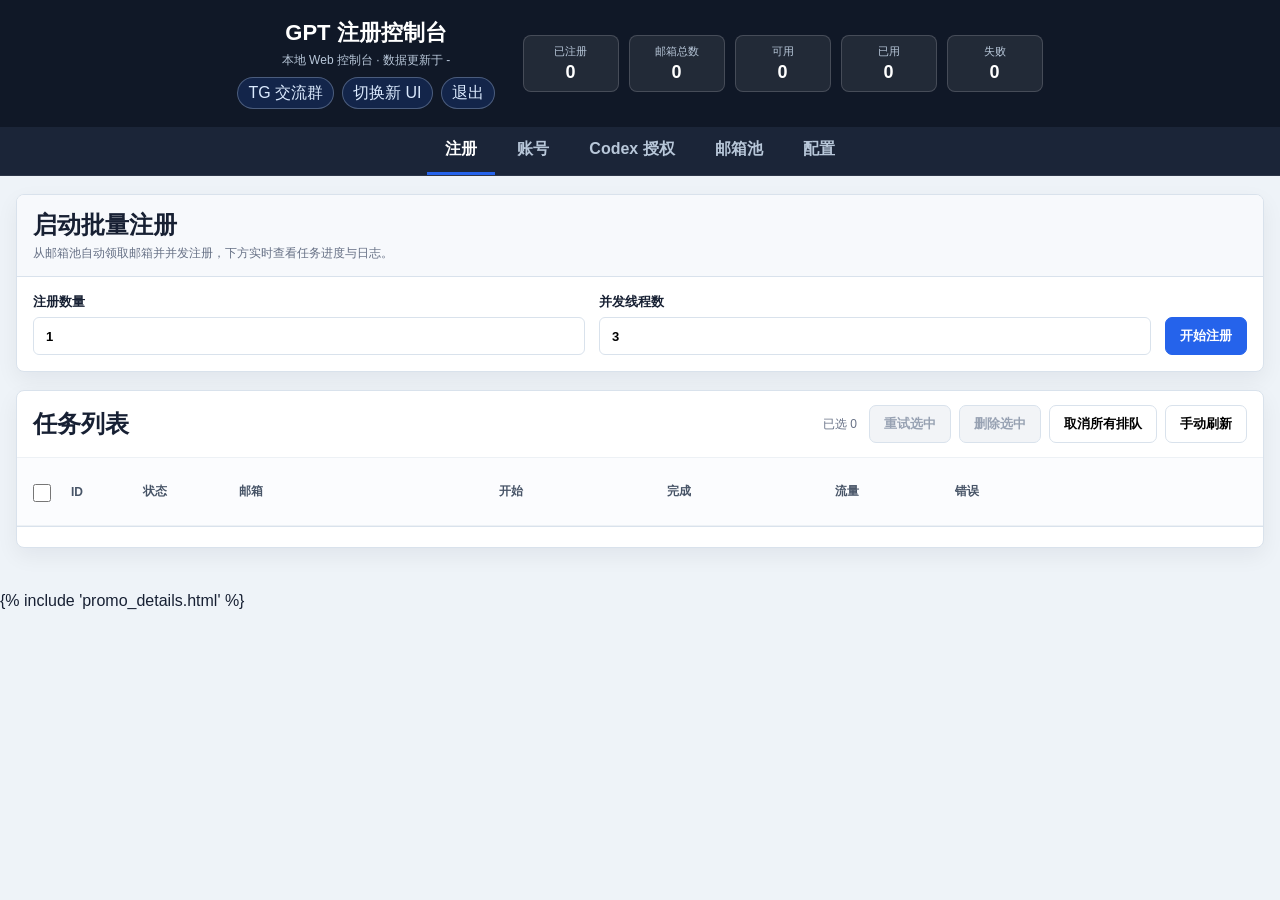
==== webui/templates/index_legacy.html @ d382dc0d "Add per-run Codex OAuth driver selection" ====
<!DOCTYPE html>
<html lang="zh-CN">
<head>
  <meta charset="UTF-8">
  <meta name="viewport" content="width=device-width, initial-scale=1.0">
  <title>GPT 注册控制台</title>
  <style>
    * { box-sizing: border-box; }
    html { max-width: 100%; overflow-x: hidden; }
    :root {
      --bg: #eef3f8; --surface: #ffffff; --soft: #f7f9fc; --text: #172033;
      --muted: #667085; --line: #d9e2ec; --blue: #2563eb; --green: #16803c;
      --red: #c2413a; --amber: #b7791f;
      --page-max-width: 1500px;
      --page-gutter: 16px;
    }
    body {
      margin: 0; max-width: 100%; overflow-x: hidden;
      font-family: -apple-system, BlinkMacSystemFont, "Segoe UI", "PingFang SC", "Microsoft YaHei", sans-serif;
      background: var(--bg); color: var(--text);
    }
    body.modal-open { overflow: hidden; position: fixed; left: 0; right: 0; width: 100%; }
    h1, h2, h3, p { margin: 0; }
    header {
      width: 100%; max-width: 100%; overflow: hidden;
      padding: 18px 0; background: #101827; color: #fff; text-align: center;
    }
    .header-inner {
      width: calc(100% - var(--page-gutter) * 2); max-width: var(--page-max-width); margin: 0 auto;
      display: flex; justify-content: center; gap: 28px; align-items: center; flex-wrap: wrap;
    }
    header h1 { font-size: 22px; }
    header .meta { margin-top: 4px; color: #b8c7d9; font-size: 12px; }
    .header-links { margin-top: 8px; display: flex; justify-content: center; gap: 8px; flex-wrap: wrap; }
    .header-links form { margin: 0; }
    .header-links a, .header-links button {
      color: #dbeafe; text-decoration: none; font-size: 12px; font-weight: 800;
      border: 1px solid rgba(219,234,254,.28); border-radius: 999px; padding: 4px 10px;
      background: rgba(37,99,235,.18); cursor: pointer; font: inherit; line-height: 1.4;
    }
    .header-links a:hover, .header-links button:hover { color: #fff; background: rgba(37,99,235,.36); }
    .stats { display: flex; justify-content: center; gap: 10px; flex-wrap: wrap; }
    .stat {
      min-width: 96px; padding: 8px 12px; border: 1px solid rgba(255,255,255,.16);
      border-radius: 8px; background: rgba(255,255,255,.08);
    }
    .stat span { display: block; color: #b8c7d9; font-size: 11px; }
    .stat strong { display: block; margin-top: 3px; font-size: 18px; }
    nav {
      width: 100%; max-width: 100%; overflow: hidden;
      padding: 0; background: #1b2538;
      border-bottom: 1px solid rgba(255,255,255,.08);
    }
    .nav-inner {
      width: calc(100% - var(--page-gutter) * 2); max-width: var(--page-max-width); margin: 0 auto;
      display: flex; justify-content: center; align-items: center; gap: 4px;
    }
    nav button {
      border: none; background: transparent; color: #b8c7d9; font: inherit; font-weight: 700;
      padding: 12px 18px; cursor: pointer; border-bottom: 3px solid transparent;
    }
    nav button:hover { color: #fff; }
    nav button.active { color: #fff; border-bottom-color: var(--blue); }
    main { width: calc(100% - var(--page-gutter) * 2); max-width: var(--page-max-width); min-width: 0; margin: 18px auto 44px; display: grid; gap: 18px; }
    main > div:not(.hidden) { display: grid; gap: 18px; }
    section.card {
      min-width: 0; max-width: 100%; overflow: hidden;
      border: 1px solid var(--line); border-radius: 8px; background: var(--surface);
      box-shadow: 0 8px 22px rgba(15,23,42,.06);
    }
    .head { padding: 14px 16px; border-bottom: 1px solid var(--line); background: var(--soft); }
    .head p { margin-top: 4px; color: var(--muted); font-size: 12px; }
    .body { padding: 16px; }
    label.fld { display: block; margin-bottom: 14px; font-size: 13px; font-weight: 700; }
    label.fld .hint { display: block; margin-top: 3px; color: var(--muted); font-weight: 400; font-size: 12px; }
    input, textarea, select {
      width: 100%; min-height: 38px; border: 1px solid var(--line); border-radius: 6px;
      padding: 8px 12px; font: inherit; margin-top: 6px;
    }
    textarea { min-height: 120px; font-family: ui-monospace, Consolas, monospace; font-size: 12px; resize: vertical; }
    .row { display: flex; gap: 14px; flex-wrap: wrap; align-items: flex-end; }
    .row > * { flex: 1; min-width: 160px; }
    .row label.fld { margin-bottom: 0; }
    .row .action-cell {
      flex: 0 0 auto; min-width: auto; align-self: flex-end;
      display: inline-flex; gap: 8px; align-items: center;
    }
    .row .action-cell .btn { min-height: 38px; }
    button.btn {
      min-height: 38px; border: 1px solid var(--line); border-radius: 7px; background: #fff;
      padding: 0 14px; font-weight: 800; cursor: pointer; font-size: 13px;
      display: inline-flex; align-items: center; justify-content: center; gap: 6px; white-space: nowrap;
    }
    button.btn:hover { background: var(--soft); }
    button.btn.primary { border-color: var(--blue); background: var(--blue); color: #fff; }
    button.btn.good { border-color: #2f855a; background: #edf8f1; color: #166534; }
    button.btn.danger { border-color: #e7a3a0; color: #b3261e; background: #fff; }
    button.btn:disabled { color: #98a2b3; cursor: not-allowed; background: #f2f4f7; border-color: var(--line); }
    .toolbar { padding: 14px 16px; display: flex; justify-content: space-between; gap: 12px; flex-wrap: wrap; align-items: center; }
    .search { flex: 1; min-width: min(420px, 100%); }
    .search input { margin-top: 0; }
    .buttons { display: flex; gap: 8px; flex-wrap: wrap; align-items: center; }
    .inline-num { display:inline-flex; align-items:center; gap:6px; color:var(--muted); font-size:12px; font-weight:700; white-space:nowrap; }
    .inline-num input { width:70px; min-height:38px; margin-top:0; padding:4px 8px; }
    .table-wrap { overflow: auto; border-top: 1px solid #edf1f5; }
    table { width: 100%; border-collapse: collapse; table-layout: fixed; font-size: 13px; }
    th, td { padding: 10px 12px; border-bottom: 1px solid #edf1f5; text-align: left; white-space: nowrap; vertical-align: middle; overflow: hidden; text-overflow: ellipsis; }
    th { user-select: none; }
    td.wrap, th.wrap { white-space: normal; word-break: break-word; }
    td.center, th.center { text-align: center; }
    .col-check { width: 42px; }
    .col-id { width: 72px; }
    .col-status { width: 96px; }
    .col-email { width: 260px; }
    .col-source { width: 96px; }
    .col-token { width: 220px; }
    .col-note { width: 180px; }
    .col-small { width: 78px; }
    .col-plan { width: 82px; }
    .col-account { width: 180px; }
    .col-time { width: 168px; }
    .col-traffic { width: 120px; white-space: nowrap; }
    .col-expire { width: 168px; }
    .col-error { width: 320px; }
    .col-actions { width: 220px; }
    .jobs-table .col-actions { width: 330px; }
    .accounts-table .col-token { width: 92px; }
    .accounts-table .col-password { width: 120px; }
    .accounts-table .col-plan { width: 340px; }
    .accounts-table .col-note { width: 180px; }
    .accounts-table .col-agent { width: 220px; }
    .accounts-table .col-actions { width: 360px; }
    .accounts-table td:nth-child(6), .accounts-table th:nth-child(6) { overflow: visible; text-overflow: clip; }
    .accounts-table td:nth-child(10), .accounts-table th:nth-child(10) { overflow: visible; text-overflow: clip; }

    .accounts-table td:nth-child(8), .accounts-table th:nth-child(8) { overflow: visible; text-overflow: clip; }
    .accounts-table td:nth-child(11), .accounts-table th:nth-child(11) { overflow: visible; text-overflow: clip; }
    .outlook-table .col-actions { width: 220px; }
    .codex-table .col-actions { width: 260px; }
    th { position: sticky; top: 0; background: #fbfcfe; color: #475467; z-index: 1; font-size: 12px; }
    tr:hover td { background: #fbfdff; }
    .main-cell { font-weight: 700; }
    .sub-cell { margin-top: 3px; color: var(--muted); font-size: 12px; }
    .mono { font-family: ui-monospace, "JetBrains Mono", Consolas, monospace; font-size: 12px; }
    .muted { color: var(--muted); }
    .pill { display: inline-flex; min-width: 48px; justify-content: center; padding: 3px 8px; border-radius: 999px; font-size: 12px; font-weight: 700; }
    .status-available, .status-pending { color: var(--blue); background: #eef4ff; }
    .status-used, .status-cancelled, .status-stopped, .status-disabled { color: #475467; background: #f2f4f7; }
    .status-stopping { color: var(--amber); background: #fff7e6; }
    .status-failed { color: var(--red); background: #fff0ef; }
    .status-partial_success { color: #9a6700; background: #fff7d6; }
    .status-running { color: var(--amber); background: #fff7e6; }
    .status-success { color: var(--green); background: #e9f7ef; }
    .extract-link-cell {
      display: flex; align-items: center; gap: 6px; flex-wrap: wrap;
      margin-top: 4px; max-width: 100%;
    }
    .extract-link-cell .pill { min-width: auto; padding: 4px 10px; }
    .extract-link-btn {
      min-height: 26px; border: 1px solid #cfe7dc; border-radius: 999px;
      padding: 0 10px; font-size: 12px; font-weight: 800; line-height: 1;
      display: inline-flex; align-items: center; justify-content: center; gap: 4px;
      cursor: pointer; white-space: nowrap; transition: transform .12s ease, box-shadow .12s ease, background .12s ease;
    }
    .extract-link-btn:hover { transform: translateY(-1px); box-shadow: 0 4px 10px rgba(22,128,60,.10); }
    .extract-copy { color: #166534; background: linear-gradient(180deg, #f0fbf5, #e3f5ea); border-color: #b9dfc9; }
    .extract-qr { color: #1d4ed8; background: linear-gradient(180deg, #f3f7ff, #e8f0ff); border-color: #bdd0ff; }
    .extract-link-expire {
      flex-basis: 100%; margin-top: 1px; color: #667085; font-size: 12px;
      display: inline-flex; align-items: center; gap: 4px;
    }
    .extract-link-error {
      flex-basis: 100%; color: var(--red); font-size: 12px; line-height: 1.35;
      max-width: 260px; white-space: normal; overflow-wrap: anywhere;
    }
    .agent-token-cell { margin-top: 4px; display:flex; align-items:center; gap:6px; flex-wrap:wrap; }
    .agent-token-cell button { min-height:24px; border:1px solid #b9dfc9; border-radius:999px; background:#f0fbf5; color:#166534; padding:0 9px; font-size:12px; font-weight:800; cursor:pointer; }
    .agent-token-cell .agent-download { border-color:#bdd0ff; background:#f3f7ff; color:#1d4ed8; }
    .twofa-action {
      display: inline-flex; align-items: center; justify-content: center;
      min-height: 24px; padding: 0 10px; border-radius: 999px;
      border: 1px solid #b9dfc9; background: #f0fbf5; color: #166534;
      font-size: 12px; font-weight: 800; line-height: 1; cursor: pointer;
      white-space: nowrap;
    }
    .twofa-action:hover:not(:disabled) { background: #2bb8a6; border-color: #2bb8a6; color: #fff; }
    .twofa-action:disabled { opacity: .55; cursor: not-allowed; }
    .twofa-badge {
      display: inline-flex; align-items: center; justify-content: center;
      min-height: 24px; padding: 0 10px; border-radius: 999px;
      border: 1px solid #9ee0d6; background: #E7FCF8; color: #2bb8a6;
      font-size: 12px; font-weight: 800; line-height: 1; white-space: nowrap;
    }
    .twofa-actions { display: inline-flex; align-items: center; gap: 4px; flex-wrap: wrap; }
    .twofa-code {
      display: inline-flex; align-items: center; justify-content: center;
      min-height: 24px; padding: 0 10px; border-radius: 999px;
      border: 1px solid #bdd0ff; background: #f3f7ff; color: #1d4ed8;
      font-family: ui-monospace, Consolas, monospace;
      font-size: 12px; font-weight: 900; line-height: 1; letter-spacing: .08em;
      white-space: nowrap;
    }
    .actions { display: flex; gap: 6px; flex-wrap: wrap; align-items: center; }
    .jobs-table td.actions-cell { text-align: center; vertical-align: middle; overflow: visible; }
    .job-actions { justify-content: center; flex-wrap: nowrap; width: 100%; }
    .job-actions button { flex: 0 0 auto; }
    .actions button { min-height: 30px; border: 1px solid var(--line); border-radius: 6px; background: #fff; padding: 0 10px; font-weight: 800; cursor: pointer; font-size: 12px; line-height: 1; display:inline-flex; align-items:center; justify-content:center; white-space:nowrap; }
    .actions button.primary { border-color: var(--blue); background: var(--blue); color: #fff; }
    .actions button.good { border-color: #2f855a; background: #edf8f1; color: #166534; }
    .actions button.danger { border-color: #e7a3a0; color: #b3261e; background: #fff; }

    /* 账号列表紧凑布局 */
    .accounts-toolbar {
      display: grid; gap: 10px; align-items: stretch; padding: 12px 16px;
      grid-template-columns: 1fr;
    }
    .accounts-topbar { display: flex; gap: 12px; align-items: center; justify-content: flex-start; min-width: 0; flex-wrap: wrap; }
    .accounts-toolbar .search { flex: 0 1 400px; min-width: 240px; max-width: 400px; }
    .account-filter-strip { display: inline-flex; align-items: center; justify-content: flex-start; gap: 8px; flex-wrap: wrap; }
    .selected-hint { font-size: 12px; font-weight: 800; padding: 0 6px; white-space: nowrap; }
    .accounts-actionbar {
      display: flex; align-items: stretch; justify-content: flex-start; gap: 8px; flex-wrap: wrap;
      padding-top: 2px;
    }
    .btn-group {
      display: inline-flex; align-items: center; gap: 6px; flex-wrap: wrap;
      padding: 6px; border: 1px solid #e6edf5; border-radius: 12px;
      background: linear-gradient(180deg, #fbfdff, #f7faff);
      box-shadow: 0 1px 0 rgba(15,23,42,.02);
    }
    .btn-group-title { color: #667085; font-size: 12px; font-weight: 900; padding: 0 4px; white-space: nowrap; }
    .toolbar-sep { display: none; }
    .accounts-toolbar button.btn { min-height: 32px; padding: 0 10px; font-size: 12px; border-radius: 8px; }
    .accounts-toolbar .inline-num {
      min-height: 32px; padding: 0 9px; border: 1px solid #e5edf6; border-radius: 999px;
      background: #fff; color: #5f6f86;
    }
    .accounts-toolbar .inline-num input[type="number"] { width: 56px; min-height: 26px; padding: 2px 6px; border-radius: 7px; }
    .accounts-toolbar .inline-num input[type="checkbox"] { margin: 0; }
    .accounts-table { font-size: 12px; }
    .accounts-table th, .accounts-table td { padding: 7px 8px; }
    .accounts-table .col-check { width: 34px; }
    .accounts-table .col-id { width: 52px; }
    .accounts-table .col-email { width: 320px; }
    .accounts-table .col-source { width: 80px; }
    .accounts-table .col-token { width: 92px; }
    .accounts-table .col-password { width: 120px; }
    .accounts-table .col-plan { width: 300px; }
    .accounts-table .col-note { width: 150px; }
    .accounts-table .col-small { width: 168px; }
    .accounts-table .col-status { width: 88px; }
    .accounts-table .col-codex { width: 220px; }
    .accounts-table .codex-phone-info {
      display: grid; gap: 1px; margin-top: 4px;
      color: #475467; font-size: 11px; line-height: 1.35;
      white-space: normal; font-variant-numeric: tabular-nums;
    }
    .accounts-table .codex-phone-info-line {
      min-width: 0; overflow: hidden; text-overflow: ellipsis; white-space: nowrap;
    }
    .accounts-table .codex-phone-info-label { color: #667085; }
    .accounts-table .col-agent { width: 220px; }
    .accounts-table .col-time { width: 170px; }
    .accounts-table .col-actions { width: 380px; }
    .accounts-table .main-cell { font-size: 12px; }
    .accounts-table .sub-cell { margin-top: 1px; font-size: 11px; }
    .accounts-table .account-email-cell {
      white-space: normal; overflow: visible; text-overflow: clip; vertical-align: middle;
    }
    .accounts-table .account-email-cell .main-cell,
    .accounts-table .account-email-history,
    .accounts-table .account-email-user,
    .accounts-table .account-email-status {
      white-space: normal; overflow: visible; text-overflow: clip;
      overflow-wrap: anywhere; word-break: break-word; line-height: 1.35;
    }
    .accounts-table .account-email-history,
    .accounts-table .account-email-user,
    .accounts-table .account-email-status { margin-top: 2px; font-size: 11px; }
    .accounts-table .account-email-history { color: var(--muted); }
    .accounts-table .account-email-user { color: #475467; }
    .accounts-table .account-email-status { color: #b54708; }
    .accounts-table .mono { font-size: 11px; }
    .accounts-table .pill { min-width: auto; padding: 2px 6px; font-size: 11px; }
    .accounts-table .plan-promo-stack {
      display: flex; flex-direction: column; align-items: flex-start; gap: 3px;
      width: 100%; white-space: normal;
    }
    .accounts-table .plan-promo-head {
      display: flex; align-items: center; gap: 4px; flex-wrap: wrap;
    }
    .accounts-table .plan-promo-stack .pill {
      display: inline-flex; max-width: 100%; height: auto; min-height: 22px;
      line-height: 1.3; text-align: left; white-space: normal; overflow-wrap: anywhere;
    }
    .accounts-table .actions { gap: 4px; }
    .accounts-table .actions button { min-height: 24px; padding: 0 7px; font-size: 11px; border-radius: 5px; transition: transform .12s ease, box-shadow .12s ease, background .12s ease; }

    .account-row-actions {
      display: grid; grid-template-columns: repeat(2, minmax(0, 1fr));
      align-items: start; gap: 5px; width: 100%;
    }
    .account-action-group {
      display: flex; align-items: center; align-content: flex-start; gap: 4px; flex-wrap: wrap;
      padding: 3px; border: 1px solid #edf1f5; border-radius: 8px; background: #fbfdff;
    }
    .account-action-group button { flex: 1 1 auto; white-space: nowrap; }
    .account-action-group.danger-zone { background: #fffafa; border-color: #f4d8d6; }
    .account-action-group button { box-shadow: 0 1px 0 rgba(15,23,42,.03); }
    .account-action-group button:hover:not(:disabled) { transform: translateY(-1px); box-shadow: 0 4px 10px rgba(15,23,42,.08); }
    .account-action-group .primary { background: #2563eb; border-color: #2563eb; color: #fff; }
    .account-action-group .good { background: #edf8f1; border-color: #b9dfc9; color: #166534; }
    .accounts-table .extract-link-cell { gap: 4px; margin-top: 3px; }
    .accounts-table .extract-link-btn, .accounts-table .agent-token-cell button { min-height: 22px; padding: 0 7px; font-size: 11px; }
    .accounts-table .agent-token-cell { gap: 4px; margin-top: 2px; }
    .accounts-table .extract-link-expire, .accounts-table .extract-link-error { font-size: 11px; }
    @media (max-width: 900px) {
      .accounts-topbar { align-items: stretch; flex-direction: column; }
      .accounts-toolbar .search { max-width: none; flex-basis: auto; }
      .account-filter-strip, .accounts-actionbar { justify-content: flex-start; }
      .toolbar-sep { display: none; }
      .account-row-actions { grid-template-columns: 1fr; }
    }
    .banner { padding: 10px 14px; border-radius: 6px; font-size: 13px; margin-bottom: 12px; }
    .banner.warn { background: #fff7e6; color: #92600a; border: 1px solid #f3d99b; }
    .banner.info { background: #eef4ff; color: #1d4ed8; border: 1px solid #c3d4fb; }
    .log {
      margin-top: 8px; background: #0c1322; color: #cbd5e1; border-radius: 6px; padding: 12px;
      font-family: ui-monospace, Consolas, monospace; font-size: 12px;
      white-space: pre-wrap; overflow-wrap: anywhere; word-break: break-word;
      width: 100%; max-width: 100%; min-width: 0;
      max-height: 320px; overflow: auto; line-height: 1.5;
    }
    #logPanel, #retryLogPanel, #liveLogPanel, #totpLogPanel, #emailChangeLogPanel, #qrPanel { min-width: 0; max-width: 100%; overflow-x: hidden; }
    #logPanel:not(.hidden), #retryLogPanel:not(.hidden), #liveLogPanel:not(.hidden), #totpLogPanel:not(.hidden), #emailChangeLogPanel:not(.hidden), #qrPanel:not(.hidden) {
      position: fixed; left: 50%; top: 50%; transform: translate(-50%, -50%);
      z-index: 1000; display: block; width: min(1100px, calc(100vw - 48px));
      max-height: min(760px, calc(100vh - 48px)); overflow: hidden;
      padding: 16px; border: 1px solid var(--line); border-radius: 12px;
      background: var(--surface); box-shadow: 0 0 0 9999px rgba(15,23,42,.45), 0 24px 70px rgba(15,23,42,.34);
    }
    #qrPanel:not(.hidden) { width: min(520px, calc(100vw - 48px)); text-align: center; }
    #logPanel h3, #retryLogPanel h3, #liveLogPanel h3, #totpLogPanel h3, #emailChangeLogPanel h3, #qrPanel h3 { display:flex; align-items:center; gap:10px; margin-bottom:10px; }
    #logPanel h3 .log-head-actions, #retryLogPanel h3 .log-head-actions, #liveLogPanel h3 .log-head-actions, #totpLogPanel h3 .log-head-actions, #emailChangeLogPanel h3 .log-head-actions { margin-left:auto; display:flex; align-items:center; gap:6px; flex-wrap:wrap; }
    #logPanel h3 .log-head-actions .btn, #retryLogPanel h3 .log-head-actions .btn, #liveLogPanel h3 .log-head-actions .btn, #totpLogPanel h3 .log-head-actions .btn, #emailChangeLogPanel h3 .log-head-actions .btn { margin-left:0; float:none !important; }
    #qrPanel h3 .btn { margin-left:auto; float:none !important; }
    #logPanel .log, #retryLogPanel .log, #liveLogPanel .log, #totpLogPanel .log, #emailChangeLogPanel .log { max-height: calc(min(760px, calc(100vh - 48px)) - 74px); margin-top:0; }
    #qrPanel img { display:block; max-width:min(360px, calc(100vw - 96px)); max-height:420px; margin:12px auto; border:1px solid var(--line); border-radius:10px; background:#fff; }
    #qrPanel .qr-link { display:block; word-break:break-all; white-space:normal; font-size:12px; color:var(--muted); margin-top:8px; }
    .hidden { display: none !important; }
    #toast {
      position: fixed; right: 18px; bottom: 18px; padding: 10px 14px; border-radius: 8px;
      background: #101827; color: #fff; box-shadow: 0 14px 30px rgba(15,23,42,.24);
      opacity: 0; transform: translateY(8px); pointer-events: none; transition: opacity .18s ease, transform .18s ease;
    }
    #toast.show { opacity: 1; transform: translateY(0); }
    /* 分页条 */
    .pager-bar {
      display: flex; align-items: center; gap: 8px; padding: 10px 16px;
      border-top: 1px solid var(--line); font-size: 13px; flex-wrap: wrap;
    }
    .pager-bar button {
      min-height: 30px; border: 1px solid var(--line); border-radius: 6px;
      background: #fff; padding: 0 12px; cursor: pointer; font-size: 12px; font-weight: 700;
    }
    .pager-bar button:disabled { color: #98a2b3; cursor: not-allowed; background: #f2f4f7; }
    .pager-bar button:not(:disabled):hover { background: var(--soft); }
    .pager-bar .pager-info { color: var(--muted); font-size: 12px; flex: 1; text-align: center; }
    .pager-bar select {
      min-height: 30px; width: auto; border: 1px solid var(--line); border-radius: 6px;
      padding: 4px 8px; font: inherit; font-size: 12px; margin-top: 0;
    }
    .pager-bar .pager-goto { display:inline-flex; align-items:center; gap:5px; color:var(--muted); font-size:12px; white-space:nowrap; }
    .pager-bar .pager-goto input { width:58px; padding:6px 7px; border:1px solid var(--line); border-radius:7px; text-align:center; background:var(--surface); color:var(--text); }
    .config-tabs {
      display: flex; gap: 8px; flex-wrap: wrap; margin: 4px 0 14px;
      padding-bottom: 12px; border-bottom: 1px solid var(--line);
    }
    .config-tabs button {
      border: 1px solid var(--line); background: #fff; color: #475467;
      border-radius: 999px; min-height: 34px; padding: 0 14px;
      cursor: pointer; font-weight: 800; font-size: 13px;
    }
    .config-tabs button:hover { background: var(--soft); color: var(--text); }
    .config-tabs button.active { background: var(--blue); border-color: var(--blue); color: #fff; }
    .config-panel { display: grid; grid-template-columns: repeat(auto-fit, minmax(min(320px, 100%), 1fr)); gap: 12px 18px; min-width: 0; }
    .config-panel h3 { grid-column: 1 / -1; margin: 2px 0 0; }
    .config-subhead {
      grid-column: 1 / -1; margin-top: 8px; padding: 9px 12px;
      border-left: 4px solid var(--blue); border-radius: 6px;
      background: var(--soft); font-size: 13px; font-weight: 900;
    }
    .config-subhead .hint { display:block; margin-top:3px; color:var(--muted); font-size:12px; font-weight:400; line-height:1.45; }
    .config-subhead.remail-subhead .hint { display: inline; }
    .config-subhead .remail-promo-notice {
      display: inline-flex; align-items: center; width: fit-content;
      margin: 0 0 0 10px; padding: 7px 11px;
      color: #b42318; background: #fff1f0; border: 1px solid #fecdca;
      border-radius: 7px; font-size: 12px; font-weight: 800; line-height: 1.4;
      vertical-align: middle; white-space: nowrap;
    }
    .config-subtabs {
      grid-column: 1 / -1; display: flex; gap: 8px; flex-wrap: wrap;
      padding: 8px; border: 1px solid #edf1f5; border-radius: 8px; background: #fbfcfe;
    }
    .config-subtabs button {
      border: 1px solid var(--line); background: #fff; color: #475467;
      border-radius: 999px; min-height: 30px; padding: 0 12px;
      cursor: pointer; font-weight: 800; font-size: 12px;
    }
    .config-subtabs button:hover { background: var(--soft); color: var(--text); }
    .config-subtabs button.active { background: #1d4ed8; border-color: #1d4ed8; color: #fff; }
    .config-panel label.fld {
      min-width: 0; max-width: 100%; overflow: visible;
      padding: 10px 12px; border: 1px solid #edf1f5; border-radius: 8px; background: #fff;
    }
    .config-panel label.fld > input,
    .config-panel label.fld > select,
    .config-panel label.fld > textarea {
      min-width: 0; max-width: 100%;
    }
    .config-panel label.fld .hint {
      line-height: 1.45; white-space: normal; overflow: visible;
      overflow-wrap: anywhere; word-break: break-word;
    }
    .config-panel label.fld .hint .mono {
      white-space: normal; overflow-wrap: anywhere; word-break: break-all;
    }
    .config-field-wrap { min-width: 0; }
    .config-field-wrap > label.fld { margin-bottom: 0; }
    .config-external-link {
      display: inline-flex; align-items: center; gap: 4px; margin-top: 7px;
      color: var(--blue); font-size: 12px; font-weight: 700; text-decoration: none;
    }
    .config-external-link:hover { text-decoration: underline; }
    .config-recommendations {
      margin-top: 9px; padding: 10px 12px;
      border: 1px solid #c3d4fb; border-radius: 8px; background: #f4f8ff;
      font-size: 12px; line-height: 1.55; color: var(--muted);
    }
    .config-recommendations-title { color: var(--text); font-weight: 700; }
    .config-recommendations-item { display: block; margin-top: 4px; }
    .config-recommendations-item a { color: var(--blue); font-weight: 700; text-decoration: none; }
    .config-recommendations-item a:hover { text-decoration: underline; }
    .config-count { opacity: .72; font-weight: 700; margin-left: 4px; }
    .roxy-workspace-box {
      grid-column: 1 / -1; border: 1px solid #c3d4fb; background: #eef4ff;
      border-radius: 8px; padding: 12px; display: grid; gap: 10px;
    }
    .roxy-workspace-box .row { align-items: flex-end; }
    .roxy-invite-link {
      display: inline-flex; align-items: center; justify-content: center; width: fit-content;
      min-height: 30px; padding: 0 10px; border-radius: 999px; border: 1px solid #9bbcff;
      background: #fff; color: var(--blue); text-decoration: none; font-size: 12px; font-weight: 800;
    }
    .roxy-invite-link:hover { background: #e0ebff; }
  </style>
</head>
<body>
<header>
  <div class="header-inner">
    <div>
      <h1>GPT 注册控制台</h1>
      <p class="meta">本地 Web 控制台 · 数据更新于 <span id="updatedAt">-</span></p>
      <div class="header-links">
        <a href="https://t.me/+gu_cvEKq_vcyZWRl" target="_blank" rel="noopener noreferrer">TG 交流群</a>
        <a href="/?ui=modern" title="切换到新版侧边栏 UI">切换新 UI</a>
        <form method="post" action="/logout"><button type="submit">退出</button></form>
      </div>
    </div>
    <div class="stats">
      <div class="stat"><span>已注册</span><strong id="statAccounts">0</strong></div>
      <div class="stat"><span>邮箱总数</span><strong id="statOutlook">0</strong></div>
      <div class="stat"><span>可用</span><strong id="statAvailable">0</strong></div>
      <div class="stat"><span>已用</span><strong id="statUsed">0</strong></div>
      <div class="stat"><span>失败</span><strong id="statFailed">0</strong></div>
    </div>
  </div>
</header>

<nav>
  <div class="nav-inner">
    <button data-tab="register" class="active">注册</button>
    <button data-tab="accounts">账号</button>
    <button data-tab="codex">Codex 授权</button>
    <button data-tab="outlook">邮箱池</button>
    <button data-tab="config">配置</button>
  </div>
</nav>

<main>
  <!-- ============ 注册 ============ -->
  <div id="tab-register">
    <section class="card">
      <div class="head"><h2>启动批量注册</h2><p>从邮箱池自动领取邮箱并并发注册，下方实时查看任务进度与日志。</p></div>
      <div class="body">
        <div id="regWarn"></div>
        <div class="row">
          <div>
            <label class="fld">注册数量
              <input id="regCount" type="number" min="1" max="200" value="1">
            </label>
          </div>
          <div>
            <label class="fld">并发线程数
              <input id="regWorkers" type="number" min="1" max="16" value="3">
            </label>
          </div>
          <div class="action-cell">
            <button class="btn primary" id="btnStart">开始注册</button>
          </div>
        </div>
      </div>
    </section>
    <section class="card">
      <div class="toolbar">
        <div><h2>任务列表</h2></div>
        <div class="buttons">
          <span class="muted" id="jobsSelectedHint" style="font-size:12px;align-self:center;margin-right:4px;">已选 0</span>
          <button class="btn good" id="btnRetrySelectedJobs" disabled title="重试选中的失败、已停止或已取消任务">重试选中</button>
          <button class="btn" id="btnDeleteSelectedJobs" disabled title="删除选中的非运行中任务，并同时删除对应日志">删除选中</button>
          <button class="btn" id="btnCancelPending" title="把所有 status=排队 的任务标记为已取消，不再执行（已运行中的不影响）">取消所有排队</button>
          <button class="btn" id="btnRefreshJobs">手动刷新</button>
        </div>
      </div>
      <div class="table-wrap">
        <table class="jobs-table">
          <colgroup>
            <col class="col-check"><col class="col-id"><col class="col-status"><col class="col-email">
            <col class="col-time"><col class="col-time"><col class="col-traffic"><col class="col-error"><col class="col-actions">
          </colgroup>
          <thead><tr>
            <th><input type="checkbox" id="jobsSelectAll" title="全选/取消全选当前页可删除任务"></th>
            <th>ID</th><th>状态</th><th>邮箱</th><th>开始</th><th>完成</th><th>流量</th><th class="wrap">错误</th><th>操作</th>
          </tr></thead>
          <tbody id="jobsBody"></tbody>
        </table>
      </div>
      <div class="pager-bar" id="pager-jobs"></div>
      <div class="body hidden" id="logPanel">
        <h3>任务 #<span id="logJobId"></span> 日志 <span class="log-head-actions"><button type="button" class="btn log-copy-btn" data-copy-log-target="logContent" disabled title="复制当前任务日志">复制日志</button><button type="button" class="btn" id="btnCloseLog" style="min-height:28px;">关闭</button></span></h3>
        <div class="log" id="logContent">加载中…</div>
      </div>
    </section>
  </div>

  <!-- ============ 账号 ============ -->
  <div id="tab-accounts" class="hidden">
    <section class="card">
      <div class="toolbar accounts-toolbar">
        <div class="accounts-topbar">
          <div class="search"><input id="qAccounts" placeholder="搜索邮箱、token、来源…"></div>
          <div class="account-filter-strip btn-group">
            <span class="muted selected-hint" id="accountsSelectedHint">已选 0</span>
            <label class="inline-num" title="本次单账号补跑使用的 Codex OAuth 驱动；留空使用全局配置">单次驱动
              <select id="codexRetryDriver" style="width:auto;min-height:auto;"><option value="">全局</option><option value="roxy">Roxy</option><option value="cloak">本地 Cloak</option><option value="browser_use">Browser Use</option><option value="skyvern">Skyvern</option><option value="protocol">协议</option></select>
            </label>
            <label class="inline-num" title="批量补跑 Codex 的并发线程数">线程
              <input id="codexBulkWorkers" type="number" min="1" max="16" value="3">
            </label>
            <label class="inline-num" title="默认只显示未归档账号；勾选后单独查看归档账号">
              <input id="showArchivedAccounts" type="checkbox" style="width:auto;min-height:auto;"> 查看归档
            </label>
            <label class="inline-num" title="只查询/显示已开通套餐的账号">
              <input id="showPlusAccountsOnly" type="checkbox" style="width:auto;min-height:auto;"> 已开通套餐
            </label>
            <label class="inline-num" title="只查询/显示当前为 free 且存在 eligible_promo_campaigns 套餐优惠的账号，不限 Plus">
              <input id="showPlusTrialAccountsOnly" type="checkbox" style="width:auto;min-height:auto;"> 有套餐优惠
            </label>
            <label class="inline-num" title="指定 eligible_promo_campaigns 中的套餐类型；留空表示全部优惠类型">
              优惠类型
              <select id="promoTypeFilter" style="width:auto;min-height:auto;"><option value="">全部</option><option value="plus">Plus</option><option value="pro">Pro</option><option value="go">Go</option><option value="team">Team</option><option value="business">Business</option></select>
            </label>
            <label class="inline-num" title="按 eligible_promo_campaigns 优惠百分比筛选">
              优惠力度
              <select id="promoDiscountFilter" style="width:auto;min-height:auto;"><option value="">全部</option><option value="100">100%优惠</option></select>
            </label>
            <label class="inline-num" title="只查询/显示已明确不能试用套餐的 free 账号；资格未知的账号不包含">
              <input id="showFreeAccountsOnly" type="checkbox" style="width:auto;min-height:auto;"> free不可试用套餐
            </label>
            <label class="inline-num" title="按账号状态筛选账号">
              状态
              <select id="codexStatusFilter" style="width:auto;min-height:auto;">
                <option value="">全部</option>
                <option value="success">成功</option>
                <option value="failed">失败</option>
                <option value="retrying">补跑中</option>
                <option value="stopped">已停止</option>
                <option value="skipped">已跳过</option>
                <option value="deactivated">账号废号</option>
              </select>
            </label>
            <label class="inline-num" title="按账号 2FA/TOTP 状态筛选账号">
              2FA
              <select id="totpStatusFilter" style="width:auto;min-height:auto;">
                <option value="">全部</option>
                <option value="enabled">已开启</option>
                <option value="disabled">未开启</option>
                <option value="pending">设置中</option>
                <option value="failed">设置失败</option>
              </select>
            </label>
            <button class="btn" id="btnRefreshAccounts" title="重新加载当前筛选条件和当前页账号列表">刷新账号</button>
          </div>
        </div>
        <div class="accounts-actionbar">
          <div class="btn-group">
            <span class="btn-group-title">套餐/提链</span>
            <button class="btn primary" id="btnCheckSelectedLive" data-live-check-selected="1" title="重新登录选中账号；成功且未封号则标记正常，并刷新最新 AT/accessToken">查活</button>
            <button class="btn primary" id="btnCheckSelectedPlans" disabled title="查询选中账号当前套餐；free 账号会检查 Plus 试用资格">查套餐</button>
            <button class="btn good" id="btnExtractSelectedLinks" disabled title="给选中的 free(可Plus试用) 账号批量提链，类型按配置 PIX/UPI/KAKAO_PAY/IDEAL">提链</button>
          </div>
          <div class="btn-group">
            <span class="btn-group-title">Codex</span>
            <label class="inline-num" title="批量补跑使用的 Codex OAuth 驱动；留空使用全局配置">批量驱动
              <select id="codexBulkDriver" style="width:auto;min-height:auto;"><option value="">全局</option><option value="roxy">Roxy</option><option value="cloak">本地 Cloak</option><option value="browser_use">Browser Use</option><option value="skyvern">Skyvern</option><option value="protocol">协议</option></select>
            </label>
            <button class="btn primary" id="btnRetrySelectedCodex" disabled title="给选中的账号批量补跑 Codex 授权">补跑</button>
            <button class="btn good" id="btnDownloadSelectedCpa" disabled title="从 CPA auth-files 下载选中账号的 Codex JSON，并打包 ZIP">下载CPA</button>
            <button class="btn danger" id="btnStopSelectedCodex" disabled title="停止选中账号中正在补跑的 Codex 授权">停止</button>
          </div>
          <div class="btn-group">
            <span class="btn-group-title">批量</span>
            <button class="btn primary" id="btnSetupSelectedTotp" disabled title="给选中的账号批量开启 2FA，并在完成后写回 TOTP 密钥">批量开2FA</button>
            <button class="btn primary" id="btnChangeSelectedEmails" disabled title="为选中的账号从指定来源领取新邮箱并换绑">批量换邮箱</button>
            <button class="btn good" id="btnNoteSelectedAccounts" disabled title="给选中的账号统一设置备注，留空可清空备注">备注</button>
            <button class="btn good" id="btnCopySelectedLines" disabled title="复制选中账号的完整整行，每个账号一行">复制行</button>
            <button class="btn good" id="btnCopySelectedTokens" disabled title="复制选中账号的 Token，每个账号一行">复制Token</button>
            <button class="btn good" id="btnDownloadSelectedTxt" disabled title="把选中账号的完整整行保存为 TXT 文件，每个账号一行">下载TXT</button>
            <button class="btn" id="btnArchiveSelectedAccounts" disabled title="归档选中的账号；默认账号列表将不再查询/显示这些账号">归档</button>
            <button class="btn" id="btnDeleteSelectedAccounts" disabled title="删除选中的本地账号/token记录">删除</button>
          </div>
          <div class="btn-group">
            <span class="btn-group-title">全部</span>
            <button class="btn primary" id="copyAllTokens">复制Token</button>
            <button class="btn good" id="copyAllLines">复制整行</button>
          </div>
        </div>
      </div>
      <div class="table-wrap">
        <table class="accounts-table">
          <colgroup><col class="col-check"><col class="col-id"><col class="col-email"><col class="col-source"><col class="col-token"><col class="col-password"><col class="col-plan"><col class="col-note"><col class="col-small"><col class="col-codex"><col class="col-time"><col class="col-actions"></colgroup>
          <thead><tr>
            <th><input type="checkbox" id="accountsSelectAll" title="全选/取消全选当前页账号"></th>
            <th>ID</th><th>邮箱</th><th>来源</th><th>Token</th><th>密码</th><th>套餐</th><th>备注</th><th>2FA</th><th>Codex</th><th>创建时间</th><th>操作</th>
          </tr></thead>
          <tbody id="accountsBody"></tbody>
        </table>
      </div>
      <div class="pager-bar" id="pager-accounts"></div>
      <div class="body hidden" id="retryLogPanel">
        <h3>补跑日志：<span id="retryLogEmail" style="font-size:13px;font-weight:400;color:var(--muted);"></span><span class="log-head-actions"><button type="button" class="btn log-copy-btn" data-copy-log-target="retryLogContent" disabled title="复制当前 Codex 补跑日志">复制日志</button><button type="button" class="btn" id="btnCloseRetryLog" style="min-height:28px;">关闭</button></span></h3>
        <div class="log" id="retryLogContent">加载中…</div>
      </div>
      <div class="body hidden" id="liveLogPanel">
        <h3>查活日志：<span id="liveLogEmail" style="font-size:13px;font-weight:400;color:var(--muted);"></span><span class="log-head-actions"><button type="button" class="btn log-copy-btn" data-copy-log-target="liveLogContent" disabled title="复制当前查活日志">复制日志</button><button type="button" class="btn" id="btnCloseLiveLog" style="min-height:28px;">关闭</button></span></h3>
        <div class="log" id="liveLogContent">加载中…</div>
      </div>
      <div class="body hidden" id="totpLogPanel">
        <h3>2FA日志：<span id="totpLogEmail" style="font-size:13px;font-weight:400;color:var(--muted);"></span><span class="log-head-actions"><button type="button" class="btn log-copy-btn" data-copy-log-target="totpLogContent" disabled title="复制当前 2FA 日志">复制日志</button><button type="button" class="btn" id="btnCloseTotpLog" style="min-height:28px;">关闭</button></span></h3>
        <div class="log" id="totpLogContent">加载中…</div>
      </div>
      <div class="body hidden" id="emailChangeLogPanel">
        <h3>换绑日志：<span id="emailChangeLogAccount" style="font-size:13px;font-weight:400;color:var(--muted);"></span><span class="log-head-actions"><button type="button" class="btn log-copy-btn" data-copy-log-target="emailChangeLogContent" disabled title="复制当前换绑日志">复制日志</button><button type="button" class="btn" id="btnCloseEmailChangeLog" style="min-height:28px;">关闭</button></span></h3>
        <div class="log" id="emailChangeLogContent">加载中…</div>
      </div>
    </section>
  </div>

  <!-- ============ Codex 授权 ============ -->
  <div id="tab-codex" class="hidden">
    <section class="card">
      <div class="toolbar">
        <div>
          <h2>Codex 授权账号</h2>
          <p class="muted" style="font-size:12px;margin-top:4px;">
            注册时自动跑 Codex 授权产出的 CPA 兼容凭证。点"下载 JSON"导出后可直接放到 CLIProxyAPI 的 <span class="mono">auths/</span> 目录使用。下载后会自动标记为已导出。
          </p>
        </div>
        <div class="buttons">
          <button class="btn" id="btnRefreshCodex">刷新</button>
        </div>
      </div>
      <div class="body" style="display:flex;gap:14px;flex-wrap:wrap;padding:14px 16px;border-bottom:1px solid var(--line);">
        <div class="stat" style="background:#eef4ff;border-color:#c3d4fb;color:#1d4ed8;min-width:110px;padding:8px 12px;border-radius:6px;border:1px solid;">
          <span style="font-size:11px;color:#475467;">总数</span>
          <strong id="codexStatTotal" style="display:block;font-size:18px;margin-top:3px;">0</strong>
        </div>
        <div class="stat" style="background:#e9f7ef;border-color:#a7d4bc;color:#166534;min-width:110px;padding:8px 12px;border-radius:6px;border:1px solid;">
          <span style="font-size:11px;color:#475467;">已导出</span>
          <strong id="codexStatExported" style="display:block;font-size:18px;margin-top:3px;">0</strong>
        </div>
        <div class="stat" style="background:#fff7e6;border-color:#f3d99b;color:#92600a;min-width:110px;padding:8px 12px;border-radius:6px;border:1px solid;">
          <span style="font-size:11px;color:#475467;">未导出</span>
          <strong id="codexStatPending" style="display:block;font-size:18px;margin-top:3px;">0</strong>
        </div>
      </div>
      <div class="toolbar" style="padding-top:10px;padding-bottom:10px;">
        <div class="search"><input id="qCodex" placeholder="搜索邮箱、plan、account_id…"></div>
        <div class="buttons">
          <span class="muted" id="codexSelectedHint" style="font-size:12px;align-self:center;margin-right:4px;">已选 0</span>
          <button class="btn primary" id="btnCodexDownloadBulk" disabled title="把选中的多个本地凭证打包成一个 JSON 文件下载（备份/迁移用，CPA 不能直接读，需先解包）">批量下载本地</button>
          <button class="btn good" id="btnCodexDownloadBulkCpa" disabled title="从 CPA auth-files 下载选中账号的真实 Codex JSON，并打包成 ZIP（可直接解压放入 CPA auth-dir）">批量从CPA下载</button>
          <button class="btn" id="btnCodexDeleteBulk" disabled title="删除选中的本地 Codex JSON 凭证文件">删除选中</button>
        </div>
      </div>
      <div class="table-wrap">
        <table class="codex-table">
          <colgroup><col class="col-check"><col class="col-email"><col class="col-plan"><col class="col-status"><col class="col-account"><col class="col-time"><col class="col-expire"><col class="col-actions"></colgroup>
          <thead><tr>
            <th><input type="checkbox" id="codexSelectAll" title="全选/取消全选当前页"></th>
            <th>邮箱</th><th>Plan</th><th>状态</th><th>Account ID</th><th>更新时间</th><th>过期时间</th><th>操作</th>
          </tr></thead>
          <tbody id="codexBody"></tbody>
        </table>
      </div>
      <div class="pager-bar" id="pager-codex"></div>
    </section>
  </div>

  <!-- ============ 邮箱池 ============ -->
  <div id="tab-outlook" class="hidden">
    <section class="card">
      <div class="head"><h2>导入邮箱素材</h2><p>Outlook：邮箱----密码----clientId----refreshToken；通用API：邮箱----取码地址；通用IMAP 每行仅需“邮箱----IMAP密码”或“邮箱:IMAP密码”，服务器参数单独配置。</p></div>
      <div class="body">
        <div id="importResult"></div>
        <label class="fld">导入类型
          <select id="importSource">
            <option value="outlook">Outlook 邮箱池</option>
            <option value="generic_api">通用 API 取码邮箱</option>
            <option value="imap">通用 IMAP 取码邮箱</option>
          </select>
          <span class="hint">注册来源可在配置里填多个，例如：outlook,generic_api,imap</span>
        </label>
        <div id="imapImportSettings" class="hidden" style="grid-template-columns:2fr 1fr 1fr;gap:10px;margin:8px 0;">
          <label class="fld">IMAP 服务器<input id="imapServer" placeholder="imap.example.com"></label>
          <label class="fld">端口<input id="imapPort" type="number" min="1" max="65535" value="993"></label>
          <label class="fld">SSL<select id="imapSsl"><option value="true" selected>启用</option><option value="false">不启用</option></select></label>
        </div>
        <label style="display:flex;gap:8px;align-items:center;margin:8px 0;color:var(--text);font-size:13px;">
          <input id="importAsRegistered" type="checkbox" style="width:auto;min-height:auto;">
          导入后默认视为“注册成功账号”（邮箱池标记已用，并出现在账号页，可直接批量补跑 Codex）
        </label>
        <textarea id="importText" placeholder="Outlook: email----password----clientId----refreshToken
通用API: email----取码地址
通用IMAP: email----imapPassword 或 email:imapPassword"></textarea>
        <div style="margin-top:10px;"><button class="btn primary" id="btnImport">导入</button></div>
      </div>
    </section>
    <section class="card">
      <div class="toolbar">
        <div class="search">
          <div class="row" style="gap:8px;align-items:center;">
            <select id="poolSource" style="flex:0 0 180px;margin-top:0;">
              <option value="all">全部邮箱池</option>
              <option value="outlook">Outlook 邮箱池</option>
              <option value="generic_api">通用 API 邮箱池</option>
              <option value="imap">通用 IMAP 邮箱池</option>
              <option value="cloudflare_domain">域名邮箱池</option>
            </select>
            <input id="qOutlook" placeholder="搜索邮箱、状态…">
          </div>
        </div>
        <div class="buttons">
          <span class="muted" id="outlookSelectedHint" style="font-size:12px;align-self:center;margin-right:4px;">已选 0</span>
          <button class="btn good" id="btnMarkSelectedOutlookAvailable" disabled title="把选中的邮箱批量标记为未使用/可用">标记未使用</button>
          <button class="btn" id="btnDisableSelectedOutlook" disabled title="批量停用选中的邮箱；停用后不会被注册任务领取">停用选中</button>
          <button class="btn" id="btnFailSelectedOutlook" disabled title="批量标记选中的邮箱为失败">标失败</button>
          <button class="btn" id="btnDeleteSelectedOutlook" disabled title="批量删除选中的邮箱素材">删除选中</button>
          <button class="btn" id="copyAllEmails">复制全部邮箱素材</button>
        </div>
      </div>
      <div class="table-wrap">
        <table class="outlook-table">
          <colgroup><col class="col-check"><col class="col-email"><col class="col-source"><col class="col-status"><col class="col-token"><col class="col-time"><col class="col-time"><col class="col-actions"></colgroup>
          <thead><tr>
            <th><input type="checkbox" id="outlookSelectAll" title="全选/取消全选当前页邮箱"></th>
            <th>邮箱</th><th>类型</th><th>状态</th><th>Token</th><th>导入时间</th><th>已用时间</th><th>操作</th>
          </tr></thead>
          <tbody id="outlookBody"></tbody>
        </table>
      </div>
      <div class="pager-bar" id="pager-outlook"></div>
    </section>
  </div>

  <!-- ============ 配置 ============ -->
  <div id="tab-config" class="hidden">
    <section class="card">
      <div class="head"><h2>运行配置</h2><p>仅开放运行时安全的开关与数值。协议级常量（client_id / sentinel 版本）不在此处，避免误改废号。</p></div>
      <div class="body">
        <div id="configBanner" class="banner info">修改后点"保存"，<b>立即生效</b>（自动热加载，无需重启）。</div>
        <div id="configTabs" class="config-tabs"></div>
        <div id="configForm">加载中…</div>
        <div style="margin-top:8px;"><button class="btn primary" id="btnSaveConfig">保存配置</button></div>
      </div>
    </section>
  </div>
</main>

<div id="toast"></div>
<div id="qrPanel" class="body hidden">
  <h3>支付二维码 <button class="btn" onclick="closeQrModal()">关闭</button></h3>
  <img id="qrImage" alt="支付二维码">
  <a id="qrOpenLink" class="qr-link" href="#" target="_blank" rel="noopener noreferrer"></a>
</div>

<script>
const $ = (s) => document.querySelector(s);
const $$ = (s) => Array.from(document.querySelectorAll(s));
let copySeq = 0;
const copyStore = new Map();
let ACCOUNTS = [], OUTLOOK = [], CONFIG = [];
let ACCOUNTS_TOTAL = 0;
const TOTP_CODE_CACHE = new Map();
let OUTLOOK_TOTAL = 0;
let SHOW_ARCHIVED_ACCOUNTS = false;
let SHOW_PLUS_ACCOUNTS_ONLY = false;
let SHOW_PLUS_TRIAL_ACCOUNTS_ONLY = false;
let SHOW_FREE_ACCOUNTS_ONLY = false;
const ACCOUNT_SELECTED = new Set();
const OUTLOOK_SELECTED = new Set();
let JOBS = [];
let JOBS_TOTAL = 0;
let JOB_STATUS_COUNTS = {};
let jobsRenderSignature = '';
const JOB_SELECTED = new Set();
let activeLogJob = null, logTimer = null, jobsTimer = null;

// ---------- 分页状态 ----------
const PAGERS = {
  jobs:     { page: 1, size: 20 },
  accounts: { page: 1, size: 20 },
  outlook:  { page: 1, size: 20 },
  codex:    { page: 1, size: 20 },
};

function _renderPager(id, total) {
  const p = PAGERS[id];
  const totalPages = Math.max(1, Math.ceil(total / p.size));
  if (p.page > totalPages) p.page = Math.max(1, totalPages);
  const start = total > 0 ? (p.page - 1) * p.size + 1 : 0;
  const end = Math.min(p.page * p.size, total);
  const el = document.getElementById('pager-' + id);
  if (!el) return;
  const sizes = [20, 50, 100];
  el.innerHTML = `
    <button onclick="pagerGo('${id}',-1)"${p.page <= 1 ? ' disabled' : ''}>← 上一页</button>
    <span class="pager-info">${total > 0 ? `第 ${start}–${end} 条 / 共 ${total} 条（第 ${p.page} / ${totalPages} 页）` : '无数据'}</span>
    <button onclick="pagerGo('${id}',1)"${p.page >= totalPages ? ' disabled' : ''}>下一页 →</button>
    <select onchange="pagerSetSize('${id}',this.value)">${sizes.map(s =>
      `<option value="${s}"${p.size === s ? ' selected' : ''}>${s} 条/页</option>`
    ).join('')}</select>
    ${id === 'accounts' ? `<label class="pager-goto">前往
      <input type="number" min="1" max="${totalPages}" value="${p.page}" inputmode="numeric"
        onkeydown="if(event.key==='Enter'){pagerJumpTo('${id}',this.value,${totalPages});event.preventDefault();}">
      页 <button type="button" onclick="pagerJumpTo('${id}',this.previousElementSibling.value,${totalPages})">跳转</button>
    </label>` : ''}`;
}

function _reloadPagedList(id) {
  ({ jobs: refreshJobs, accounts: loadAccounts, outlook: loadOutlook, codex: loadCodex })[id]?.();
}
function pagerGo(id, dir) {
  PAGERS[id].page = Math.max(1, PAGERS[id].page + dir);
  _reloadPagedList(id);
}
function pagerJumpTo(id, value, totalPages) {
  const p = PAGERS[id];
  if (!p) return;
  const requested = parseInt(value, 10);
  if (!Number.isFinite(requested)) return;
  p.page = Math.max(1, Math.min(requested, Math.max(1, Number(totalPages) || 1)));
  _reloadPagedList(id);
}
function pagerSetSize(id, val) {
  PAGERS[id].size = parseInt(val, 10) || 20;
  PAGERS[id].page = 1;
  _reloadPagedList(id);
}

// ---------- 工具 ----------
function fmt(v) { return v == null || v === '' ? '-' : String(v); }
function esc(v) { return fmt(v).replace(/&/g,'&amp;').replace(/</g,'&lt;').replace(/>/g,'&gt;').replace(/"/g,'&quot;').replace(/'/g,'&#39;'); }
// 配置表单必须用这个：空值保持空，不能把 '' 显示成 '-'，否则一点保存就会写回 config
function attrEsc(v) {
  return String(v == null ? '' : v)
    .replace(/&/g,'&amp;').replace(/</g,'&lt;').replace(/>/g,'&gt;')
    .replace(/"/g,'&quot;').replace(/'/g,'&#39;');
}
function isPlaceholderEmpty(v) {
  const s = String(v == null ? '' : v).trim();
  return !s || ['-', '—', '无', '空', 'none', 'null', 'n/a', 'na'].includes(s.toLowerCase());
}
function short(v, n=40) { const s = v || ''; return s.length > n ? s.slice(0,n)+'…' : s; }
function formatTraffic(t) {
  if (!t || !t.available) return '-';
  const n = (v) => Number.isFinite(Number(v)) ? Math.max(0, Number(v)) : 0;
  const fmt = (v) => {
    v = n(v);
    if (v < 1024) return `${Math.round(v)} B`;
    if (v < 1024 * 1024) return `${(v / 1024).toFixed(1)} KiB`;
    return `${(v / 1024 / 1024).toFixed(2)} MiB`;
  };
  const j = t.js_coverage;
  const jsHint = j && j.enabled ? `，JS脚本 ${n(j.script_count)}（执行 ${n(j.executed_script_count)}，候选 ${n(j.candidate_script_count)}）` : '';
  return `<span title="上传 ${fmt(t.upload_bytes)}，下载 ${fmt(t.download_bytes)}，${n(t.request_count)} 个请求${jsHint}">${fmt(t.total_bytes)}</span>`;
}
function copyId(v) { if (!v) return ''; const id = 'c'+(++copySeq); copyStore.set(id, v); return id; }
function cbtn(label, value, cls='') { const id = copyId(value); return `<button class="${cls}" data-copy-id="${id}" ${id?'':'disabled'}>${label}</button>`; }
function pill(status) {
  const map = { available:'可用', used:'已用', failed:'失败', partial_success:'部分成功', disabled:'已停用', pending:'排队', running:'运行中', stopping:'停止中', stopped:'已停止', success:'成功', cancelled:'已取消' };
  return `<span class="pill status-${esc(status)}">${esc(map[status]||status||'-')}</span>`;
}
function showToast(t) { const el=$('#toast'); el.textContent=t; el.classList.add('show'); clearTimeout(showToast.t); showToast.t=setTimeout(()=>el.classList.remove('show'),1400); }
async function copyText(text) {
  if (!text) return;
  try {
    if (navigator.clipboard && window.isSecureContext) await navigator.clipboard.writeText(text);
    else { const a=document.createElement('textarea'); a.value=text; a.style.position='fixed'; a.style.opacity='0'; document.body.appendChild(a); a.select(); document.execCommand('copy'); a.remove(); }
    showToast('已复制');
  } catch(e) { showToast('复制失败'); }
}
const LOG_COPY_PLACEHOLDERS = new Set(['加载中…', '(暂无日志)', '(暂无日志，等待任务写入…)', '(暂无换绑日志)']);
function updateLogCopyButton(targetId) {
  const button = document.querySelector('[data-copy-log-target="' + targetId + '"]');
  const target = document.getElementById(targetId);
  if (!button || !target) return;
  const text = String(target.textContent || '').trim();
  button.disabled = !text || LOG_COPY_PLACEHOLDERS.has(text);
}
function copyLogFromPanel(button) {
  const target = document.getElementById(button.dataset.copyLogTarget || '');
  const text = String(target?.textContent || '').trim();
  if (!text || LOG_COPY_PLACEHOLDERS.has(text)) { showToast('暂无可复制日志'); return; }
  copyText(text);
}
function bindLogCopyButtons() {
  document.querySelectorAll('[data-copy-log-target]').forEach((button) => {
    const targetId = button.dataset.copyLogTarget;
    const target = document.getElementById(targetId);
    button.addEventListener('click', () => copyLogFromPanel(button));
    if (target) {
      const observer = new MutationObserver(() => updateLogCopyButton(targetId));
      observer.observe(target, { childList: true, characterData: true, subtree: true });
    }
    updateLogCopyButton(targetId);
  });
}
bindLogCopyButtons();
async function api(url, opts) {
  const r = await fetch(url, opts);
  const j = await r.json().catch(()=>({}));
  if (!r.ok) throw new Error(j.error || ('HTTP '+r.status));
  return j;
}
function debounce(fn, wait=250) {
  let t = null;
  return (...args) => { clearTimeout(t); t = setTimeout(() => fn(...args), wait); };
}

// ---------- Tab 切换 ----------
function activateTab(tab, persist=true) {
  const allowed = ['register','accounts','codex','outlook','config'];
  if (!allowed.includes(tab)) tab = 'register';
  $$('nav button').forEach(x => x.classList.toggle('active', x.dataset.tab === tab));
  allowed.forEach(t => $('#tab-'+t).classList.toggle('hidden', t !== tab));
  if (persist) localStorage.setItem('gpt_console_active_tab', tab);
  if (tab === 'accounts') loadAccounts();
  if (tab === 'codex') loadCodex();
  if (tab === 'outlook') loadOutlook();
  if (tab === 'config') loadConfig();
  if (tab === 'register') refreshJobs();
}
$$('nav button').forEach(b => b.addEventListener('click', () => activateTab(b.dataset.tab)));

// ---------- 概览 ----------
async function loadSummary() {
  try {
    const s = await api('/api/summary');
    $('#statAccounts').textContent = s.accounts;
    $('#statOutlook').textContent = s.outlook_total;
    $('#statAvailable').textContent = s.outlook_available;
    $('#statUsed').textContent = s.outlook_used;
    $('#statFailed').textContent = s.outlook_failed;
    $('#updatedAt').textContent = new Date().toLocaleTimeString();
  } catch(e) {}
}

// ---------- 注册 / 任务 ----------
$('#btnStart').addEventListener('click', async () => {
  const count = parseInt($('#regCount').value || '1', 10);
  const workers = parseInt($('#regWorkers').value || '3', 10);
  const activeCount = Number(JOB_STATUS_COUNTS.active || 0);
  if (activeCount > 0) {
    const ok = confirm(
      `当前任务表里已有 ${activeCount} 个任务在跑或排队，` +
      `这次会再加 ${count} 个，合计 ${activeCount + count} 个，确定继续？\n\n` +
      `（如果只是想跑这 ${count} 个，建议先点"取消所有排队"清掉残留再提交）`
    );
    if (!ok) return;
  }
  $('#btnStart').disabled = true;
  const restoreBtn = () => { $('#btnStart').disabled = false; };
  try {
    const r = await api('/api/jobs', { method:'POST', headers:{'Content-Type':'application/json'}, body: JSON.stringify({count, workers}) });
    $('#regWarn').innerHTML = r.warning ? `<div class="banner warn">${esc(r.warning)}（本次并发 ${r.workers || workers}）</div>` : `<div class="banner info">已提交 ${r.submitted} 个任务，本次并发 ${r.workers || workers}</div>`;
    refreshJobs();
  } catch(e) { $('#regWarn').innerHTML = `<div class="banner warn">${esc(e.message)}</div>`; }
  finally { setTimeout(restoreBtn, 3000); }
});
$('#btnRefreshJobs').addEventListener('click', refreshJobs);
$('#jobsSelectAll').addEventListener('change', (e) => {
  const pageRows = JOBS.filter(j => !['running','stopping'].includes(j.status));
  if (e.target.checked) pageRows.forEach(j => JOB_SELECTED.add(Number(j.id)));
  else pageRows.forEach(j => JOB_SELECTED.delete(Number(j.id)));
  renderJobs();
});
$('#btnDeleteSelectedJobs').addEventListener('click', deleteSelectedJobs);
$('#btnRetrySelectedJobs').addEventListener('click', retrySelectedJobs);
$('#btnCancelPending').addEventListener('click', async () => {
  const pendingCount = Number(JOB_STATUS_COUNTS.pending || 0);
  const msg = pendingCount > 0
    ? `确定取消 ${pendingCount} 个排队中的任务吗？已运行中的任务不受影响。`
    : '当前页没有排队任务；仍要请求后端取消所有排队任务吗？';
  if (!confirm(msg)) return;
  $('#btnCancelPending').disabled = true;
  try {
    const r = await api('/api/jobs/cancel-pending', { method:'POST', headers:{'Content-Type':'application/json'}, body: '{}' });
    showToast(`已取消 ${r.cancelled} 个排队任务`);
    refreshJobs();
  } catch(e) { showToast('取消失败: ' + e.message); }
  finally { $('#btnCancelPending').disabled = false; }
});

function renderJobs() {
  const total = JOBS_TOTAL;
  const rows = JOBS;
  $('#jobsBody').innerHTML = rows.map(j => `
    <tr>
      <td><input type="checkbox" class="job-row-check" data-job-id="${esc(j.id)}" ${JOB_SELECTED.has(Number(j.id)) ? 'checked' : ''} ${['running','stopping'].includes(j.status) ? 'disabled title="运行中的任务不能选择"' : ''}></td>
      <td class="muted">#${esc(j.id)}${j.parent_job_id ? `<div class="sub-cell" title="重试自任务 #${esc(j.parent_job_id)}">↳ #${esc(j.parent_job_id)} · ${esc(j.retry_attempt || 1)}</div>` : ''}</td>
      <td>${pill(j.display_status || j.status)}</td>
      <td title="${esc(j.email || '-')}">${esc(j.email || '-')}</td>
      <td class="muted" title="${esc(j.started_at || '-')}">${esc(j.started_at || '-')}</td>
      <td class="muted" title="${esc(j.completed_at || '-')}">${esc(j.completed_at || '-')}</td>
      <td>${formatTraffic(j.network_traffic)}</td>
      <td class="muted wrap" title="${esc(j.error_message || '')}">${esc(short(j.error_message || '', 90))}</td>
      <td class="actions-cell">
        <div class="actions job-actions">
          <button data-log-job="${esc(j.id)}">任务日志</button>
          ${j.status === 'running' && j.email && j.manual_otp_required ? `
            <input class="manual-otp-input" data-otp-email="${esc(j.email)}" data-otp-job="${esc(j.id)}" placeholder="邮箱验证码" maxlength="8" style="width:96px;min-height:28px;padding:2px 6px;" title="手动模式下，打开邮箱后把 6 位验证码贴这里">
            <button class="good" data-submit-otp-job="${esc(j.id)}" data-email="${esc(j.email)}">提交验证码</button>
          ` : ''}
          ${['pending','running','stopping'].includes(j.status) ? `<button class="danger" data-stop-job="${esc(j.id)}">${j.status === 'stopping' ? '停止/修复' : '停止'}</button>` : ''}
          ${j.retryable ? `<button class="good" data-retry-job="${esc(j.id)}" title="${esc(j.retry_action === 'codex' ? '账号已创建，仅补跑 Codex 授权' : '创建新的注册任务，不覆盖原任务')}">${esc(j.retry_label || '重试')}</button>` : ''}
          <button class="danger" data-delete-job="${esc(j.id)}" ${['running','stopping'].includes(j.status) ? 'disabled title="运行中的任务不能删除；如需删除请先停止"' : ''}>删除</button>
        </div>
      </td>
    </tr>`).join('') || '<tr><td colspan="9" class="muted">暂无任务</td></tr>';
  updateJobsSelectionUi(rows);
  _renderPager('jobs', total);
}

function updateJobsSelectionUi(pageRows = null) {
  const hint = $('#jobsSelectedHint');
  const bulkBtn = $('#btnDeleteSelectedJobs');
  const bulkRetryBtn = $('#btnRetrySelectedJobs');
  if (hint) hint.textContent = `已选 ${JOB_SELECTED.size}`;
  if (bulkBtn) bulkBtn.disabled = JOB_SELECTED.size === 0;
  if (bulkRetryBtn) {
    bulkRetryBtn.disabled = JOB_SELECTED.size === 0;
  }

  const cbAll = $('#jobsSelectAll');
  if (!cbAll) return;
  if (!pageRows) {
    pageRows = JOBS;
  }
  const selectableIds = pageRows.filter(j => !['running','stopping'].includes(j.status)).map(j => Number(j.id));
  const checkedCount = selectableIds.filter(id => JOB_SELECTED.has(id)).length;
  cbAll.checked = selectableIds.length > 0 && checkedCount === selectableIds.length;
  cbAll.indeterminate = checkedCount > 0 && checkedCount < selectableIds.length;
  cbAll.disabled = selectableIds.length === 0;
}

async function refreshJobs() {
  try {
    const p = PAGERS.jobs;
    const res = await api(`/api/jobs?paged=1&page=${encodeURIComponent(p.page)}&page_size=${encodeURIComponent(p.size)}`);
    const nextJobs = res.items || [];
    JOBS_TOTAL = Number(res.total || nextJobs.length || 0);
    JOB_STATUS_COUNTS = res.status_counts || {};
    const totalPages = Math.max(1, Math.ceil(JOBS_TOTAL / p.size));
    if (p.page > totalPages) { p.page = totalPages; return refreshJobs(); }
    const nextSignature = JSON.stringify({items: nextJobs, total: JOBS_TOTAL, status_counts: JOB_STATUS_COUNTS, page: p.page, size: p.size});
    JOBS = nextJobs;
    if (nextSignature !== jobsRenderSignature) {
      jobsRenderSignature = nextSignature;
      renderJobs();
    }
    loadSummary();
  } catch(e) {}
}

let modalScrollY = 0;
function updateModalScrollLock() {
  const opened = !$('#logPanel').classList.contains('hidden') || !$('#retryLogPanel').classList.contains('hidden') || !$('#liveLogPanel').classList.contains('hidden') || !$('#totpLogPanel').classList.contains('hidden') || !$('#emailChangeLogPanel').classList.contains('hidden') || !$('#qrPanel').classList.contains('hidden');
  const locked = document.body.classList.contains('modal-open');
  if (opened && !locked) {
    modalScrollY = window.scrollY || document.documentElement.scrollTop || 0;
    document.body.style.top = `-${modalScrollY}px`;
    document.body.classList.add('modal-open');
    document.documentElement.style.overflow = 'hidden';
  } else if (!opened && locked) {
    document.body.classList.remove('modal-open');
    document.body.style.top = '';
    document.documentElement.style.overflow = '';
    window.scrollTo(0, modalScrollY || 0);
  }
}
function closeLogModal() {
  activeLogJob = null;
  clearInterval(logTimer);
  $('#logPanel').classList.add('hidden');
  updateModalScrollLock();
}
function closeRetryLogModal() {
  retryLogEmail = null;
  clearInterval(retryLogTimer);
  $('#retryLogPanel').classList.add('hidden');
  updateModalScrollLock();
}
function closeLiveLogModal() {
  liveLogEmail = null;
  clearInterval(liveLogTimer);
  $('#liveLogPanel').classList.add('hidden');
  updateModalScrollLock();
}
function openQrModal(url) {
  $('#qrImage').src = url;
  $('#qrOpenLink').href = url;
  $('#qrOpenLink').textContent = url;
  $('#qrPanel').classList.remove('hidden');
  updateModalScrollLock();
}
function closeQrModal() {
  $('#qrPanel').classList.add('hidden');
  $('#qrImage').removeAttribute('src');
  updateModalScrollLock();
}

$('#jobsBody').addEventListener('pointerdown', (e) => {
  const retryBtn = e.target.closest('[data-retry-job]');
  if (!retryBtn || retryBtn.disabled || e.button !== 0) return;
  e.preventDefault();
  retryBtn.dataset.pointerHandled = '1';
  retryJob(parseInt(retryBtn.dataset.retryJob, 10), retryBtn);
});

$('#jobsBody').addEventListener('click', (e) => {
  const logBtn = e.target.closest('[data-log-job]');
  if (logBtn) {
    openLog(parseInt(logBtn.dataset.logJob, 10));
    return;
  }
  const otpBtn = e.target.closest('[data-submit-otp-job]');
  if (otpBtn) {
    submitManualOtpForJob(otpBtn);
    return;
  }
  const stopBtn = e.target.closest('[data-stop-job]');
  if (stopBtn) {
    stopJob(parseInt(stopBtn.dataset.stopJob, 10), stopBtn);
    return;
  }
  const retryBtn = e.target.closest('[data-retry-job]');
  if (retryBtn) {
    if (retryBtn.dataset.pointerHandled === '1') {
      delete retryBtn.dataset.pointerHandled;
      return;
    }
    retryJob(parseInt(retryBtn.dataset.retryJob, 10), retryBtn);
    return;
  }
  const delBtn = e.target.closest('[data-delete-job]');
  if (delBtn) {
    deleteJob(parseInt(delBtn.dataset.deleteJob, 10), delBtn);
  }
});

async function submitManualOtpForJob(btn) {
  const jobId = parseInt(btn.dataset.submitOtpJob, 10);
  const email = btn.dataset.email || '';
  const input = document.querySelector(`.manual-otp-input[data-otp-job="${jobId}"]`);
  const code = (input?.value || '').trim();
  if (!code) { showToast('请先填写邮箱验证码'); return; }
  btn.disabled = true;
  try {
    const r = await api('/api/manual-otp', {
      method: 'POST',
      headers: {'Content-Type': 'application/json'},
      body: JSON.stringify({ email, code, job_id: jobId }),
    });
    showToast(r.ok ? `已提交验证码给 ${email || ('#'+jobId)}` : (r.error || '提交失败'));
    if (input) input.value = '';
    if (activeLogJob === jobId) pollLog();
  } catch (e) {
    showToast('提交验证码失败: ' + e.message);
  } finally {
    btn.disabled = false;
  }
}
$('#jobsBody').addEventListener('change', (e) => {
  const cb = e.target.closest('.job-row-check');
  if (!cb) return;
  const id = Number(cb.dataset.jobId);
  if (cb.checked) JOB_SELECTED.add(id);
  else JOB_SELECTED.delete(id);
  updateJobsSelectionUi();
});
$('#btnCloseLog').addEventListener('click', closeLogModal);

async function stopJob(jobId, btn) {
  const job = JOBS.find(j => Number(j.id) === Number(jobId));
  const statusText = job?.status || '-';
  const emailText = job?.email || '未分配邮箱';
  if (!confirm(`确定停止任务 #${jobId}？\n\n状态：${statusText}\n邮箱：${emailText}\n\n排队任务会直接取消；运行中的任务会发送停止信号，并在当前步骤检查点退出。`)) return;
  btn.disabled = true;
  try {
    const r = await api(`/api/jobs/${jobId}/stop`, { method:'POST', headers:{'Content-Type':'application/json'}, body: '{}' });
    showToast(r.message || '已发送停止信号');
    refreshJobs();
    if (activeLogJob === jobId) pollLog();
  } catch(e) {
    showToast('停止失败: ' + e.message);
    btn.disabled = false;
  }
}

async function deleteJob(jobId, btn) {
  const job = JOBS.find(j => Number(j.id) === Number(jobId));
  const statusText = job?.status || '-';
  const emailText = job?.email || '未分配邮箱';
  if (!confirm(`确定删除任务 #${jobId}？\n\n状态：${statusText}\n邮箱：${emailText}\n\n会同时删除该任务日志。排队任务删除后将不会执行。`)) return;
  btn.disabled = true;
  try {
    const r = await api(`/api/jobs/${jobId}/delete`, { method:'POST', headers:{'Content-Type':'application/json'}, body: '{}' });
    if (activeLogJob === jobId) closeLogModal();
    showToast(r.deleted ? '任务已删除' : '任务不存在');
    JOB_SELECTED.delete(Number(jobId));
    refreshJobs();
  } catch(e) {
    showToast('删除失败: ' + e.message);
    btn.disabled = false;
  }
}

async function deleteSelectedJobs() {
  const ids = Array.from(JOB_SELECTED);
  if (ids.length === 0) { showToast('请先选择任务'); return; }
  const msg = `确定删除选中的 ${ids.length} 个任务吗？\n\n` +
              `会同时删除对应日志。排队/运行中的任务会由后端逐条校验，不能删除的会自动跳过。`;
  if (!confirm(msg)) return;

  $('#btnDeleteSelectedJobs').disabled = true;
  try {
    const r = await api('/api/jobs/delete-bulk', {
      method:'POST',
      headers:{'Content-Type':'application/json'},
      body: JSON.stringify({job_ids: ids}),
    });
    (r.deleted || []).forEach(id => JOB_SELECTED.delete(Number(id)));
    if (activeLogJob != null && (r.deleted || []).map(Number).includes(Number(activeLogJob))) closeLogModal();
    const skippedCount = (r.skipped || []).length;
    showToast(skippedCount ? `已删除 ${r.deleted_count || 0} 个，跳过 ${skippedCount} 个` : `已删除 ${r.deleted_count || 0} 个`);
    refreshJobs();
  } catch(e) {
    showToast('批量删除失败: ' + e.message);
    updateJobsSelectionUi();
  }
}

async function retryJob(jobId, btn) {
  const job = JOBS.find(j => Number(j.id) === Number(jobId));
  if (!job || !job.retryable) { showToast('该任务当前不可重试'); return; }
  const actionText = job.retry_action === 'codex' ? '仅补跑 Codex 授权' : '创建新的完整注册任务';
  if (!confirm(`确定${job.retry_label || '重试'}任务 #${jobId}？\n\n${actionText}\n原任务记录和日志会保留。`)) return;
  btn.disabled = true;
  try {
    const r = await api(`/api/jobs/${jobId}/retry`, {
      method: 'POST',
      headers: {'Content-Type': 'application/json'},
      body: JSON.stringify({}),
    });
    showToast(r.message || '已提交重试任务');
    JOB_SELECTED.delete(Number(jobId));
    refreshJobs();
  } catch (e) {
    showToast('重试失败: ' + e.message);
    btn.disabled = false;
  }
}

async function retrySelectedJobs() {
  const ids = Array.from(JOB_SELECTED);
  if (!confirm(`确定重试选中的 ${ids.length} 个任务吗？\n\n后端会逐条校验；已创建账号的任务只补跑 Codex，其余任务重新入队注册，不能重试的会自动跳过。`)) return;
  const btn = $('#btnRetrySelectedJobs');
  btn.disabled = true;
  try {
    const r = await api('/api/jobs/retry-bulk', {
      method: 'POST',
      headers: {'Content-Type': 'application/json'},
      body: JSON.stringify({job_ids: ids}),
    });
    ids.forEach(id => JOB_SELECTED.delete(Number(id)));
    const skippedCount = (r.skipped || []).length;
    const reusedCount = r.reused_count || 0;
    showToast(`已提交 ${r.started_count || 0} 个${reusedCount ? `，复用 ${reusedCount} 个` : ''}${skippedCount ? `，跳过 ${skippedCount} 个` : ''}`);
    refreshJobs();
  } catch (e) {
    showToast('批量重试失败: ' + e.message);
  } finally {
    updateJobsSelectionUi();
  }
}

function openLog(jobId) {
  activeLogJob = jobId;
  $('#logJobId').textContent = jobId;
  $('#logPanel').classList.remove('hidden');
  updateModalScrollLock();
  $('#logContent').textContent = '加载中…';
  pollLog();
  clearInterval(logTimer);
  logTimer = setInterval(pollLog, 5000);
}
async function pollLog() {
  if (activeLogJob == null) return;
  try {
    const r = await api(`/api/jobs/${activeLogJob}/log`);
    const c = $('#logContent');
    const atBottom = c.scrollTop + c.clientHeight >= c.scrollHeight - 30;
    c.textContent = r.log || '(暂无日志)';
    if (atBottom) c.scrollTop = c.scrollHeight;
    if (r.job && ['success','failed','stopped','cancelled'].includes(r.job.status)) clearInterval(logTimer);
  } catch(e) {}
}

// ---------- 账号 ----------
let accountsLoading = false;
let planStatusLoading = false;
let planStatusRevision = '';
function getCodexBulkWorkers() {
  const el = document.getElementById('codexBulkWorkers');
  return Math.max(1, Math.min(16, Number((el && el.value) || 3)));
}
function getAccountsCodexFilter() {
  const el = $('#codexStatusFilter');
  return (el ? el.value : '').trim();
}
function getAccountsTotpFilter() {
  const el = $('#totpStatusFilter');
  return (el ? el.value : '').trim();
}
function getAccountsPlanFilter() {
  if (SHOW_PLUS_ACCOUNTS_ONLY) return 'plus';
  if (SHOW_PLUS_TRIAL_ACCOUNTS_ONLY) {
    const type = ($('#promoTypeFilter')?.value || '').trim().toLowerCase();
    const discount = ($('#promoDiscountFilter')?.value || '').trim();
    return (type || discount) ? `promo:${type || '*'}:${discount}` : 'promo';
  }
  if (SHOW_FREE_ACCOUNTS_ONLY) return 'free_no_trial';
  return '';
}
async function loadAccounts() {
  if (accountsLoading) return;
  accountsLoading = true;
  try {
    const archived = SHOW_ARCHIVED_ACCOUNTS ? 'only' : '0';
    const plan = getAccountsPlanFilter();
    const codex = getAccountsCodexFilter();
    const totp = getAccountsTotpFilter();
    const q = $('#qAccounts') ? $('#qAccounts').value.trim() : '';
    const p = PAGERS.accounts;
    const res = await api(`/api/accounts?paged=1&page=${encodeURIComponent(p.page)}&page_size=${encodeURIComponent(p.size)}&archived=${encodeURIComponent(archived)}&plan=${encodeURIComponent(plan)}&codex_status=${encodeURIComponent(codex)}&totp_status=${encodeURIComponent(totp)}&q=${encodeURIComponent(q)}`);
    ACCOUNTS = res.items || [];
    ACCOUNTS_TOTAL = Number(res.total || ACCOUNTS.length || 0);
    const totalPages = Math.max(1, Math.ceil(ACCOUNTS_TOTAL / p.size));
    if (p.page > totalPages) { p.page = totalPages; accountsLoading = false; return loadAccounts(); }
    renderAccounts();
  } catch(e) { showToast('加载账号失败: ' + e.message); }
  finally { accountsLoading = false; }
}
async function pollAccountPlanStatuses() {
  if (planStatusLoading || accountsLoading) return;
  planStatusLoading = true;
  try {
    const archived = SHOW_ARCHIVED_ACCOUNTS ? 'only' : '0';
    const plan = getAccountsPlanFilter();
    const codex = getAccountsCodexFilter();
    const totp = getAccountsTotpFilter();
    const q = $('#qAccounts') ? $('#qAccounts').value.trim() : '';
    const p = PAGERS.accounts;
    const snapshot = await api(`/api/accounts/plan-check-status?page=${encodeURIComponent(p.page)}&page_size=${encodeURIComponent(p.size)}&archived=${encodeURIComponent(archived)}&plan=${encodeURIComponent(plan)}&codex_status=${encodeURIComponent(codex)}&totp_status=${encodeURIComponent(totp)}&q=${encodeURIComponent(q)}`);
    const items = snapshot.items || [];
    const accountById = new Map(ACCOUNTS.map(r => [Number(r.id), r]));
    const hasUnknown = items.some(item => !accountById.has(Number(item.id)));
    if (hasUnknown || items.length !== ACCOUNTS.length || Number(snapshot.total || 0) !== ACCOUNTS_TOTAL) {
      planStatusRevision = snapshot.revision || '';
      await loadAccounts();
      return;
    }
    if ((snapshot.revision || '') !== planStatusRevision) {
      let needsFullReload = false;
      items.forEach(item => {
        const account = accountById.get(Number(item.id));
        const wasChecking = ['queued', 'running'].includes(account?.plan_check_status);
        const isChecking = ['queued', 'running'].includes(item.plan_check_status);
        const wasExtracting = ['queued', 'running'].includes(account?.extract_link_status);
        const isExtracting = ['queued', 'running'].includes(item.extract_link_status);
        const wasAgenting = ['queued', 'running'].includes(account?.codex_agent_status);
        const isAgenting = ['queued', 'running'].includes(item.codex_agent_status);
        if (wasChecking && !isChecking) needsFullReload = true;
        if (wasExtracting && !isExtracting) needsFullReload = true;
        if (wasAgenting && !isAgenting) needsFullReload = true;
        Object.assign(account, item);
      });
      planStatusRevision = snapshot.revision || '';
      if (needsFullReload) await loadAccounts();
      else renderAccounts();
    }
  } catch(e) {}
  finally { planStatusLoading = false; }
}
function _codexMoneyLabel(value, symbol) {
  const text = String(value ?? '').trim();
  if (!text) return '—';
  const amount = text.replace(/^[\$¥￥]\s*/, '').replace(/\s*(?:USD|CNY|RMB)$/i, '').trim();
  return amount ? amount + symbol : '—';
}
function _codexPhoneInfo(r) {
  if (String(r.codex_status || '').toLowerCase() !== 'success') return '';
  const info = r.codex_account_info && typeof r.codex_account_info === 'object'
    ? r.codex_account_info : {};
  const phone = String(info.phone_number ?? '').trim();
  if (!phone) return '';
  const region = String(info.region ?? '').trim() || '未知';
  const cny = _codexMoneyLabel(info.price_cny, '¥');
  const usd = _codexMoneyLabel(info.price_usd, '$');
  const price = [cny, usd].filter(value => value !== '—').join('/') || '未知';
  const limitSymbol = String(info.price_limit_currency ?? '').toUpperCase() === 'USD' ? '$' : '';
  const apiLimit = _codexMoneyLabel(info.price_limit_max, limitSymbol);
  const configuredLimit = _codexMoneyLabel(info.price_limit_configured_max, '¥');
  const limitText = configuredLimit !== '—'
    ? configuredLimit + (apiLimit !== '—' ? ' (' + apiLimit + ')' : '')
    : apiLimit;
  const priceDisplay = limitText !== '—' ? price + ' / 上限 ' + limitText : price;
  const titleParts = [];
  const provider = String(info.provider ?? '').trim();
  const source = String(info.price_source ?? '').trim();
  const fxSource = String(info.price_limit_fx_source ?? '').trim();
  const fxRate = String(info.price_limit_fx_rate ?? '').trim();
  if (provider) titleParts.push('短信平台: ' + provider);
  if (fxRate) titleParts.push('CNY/USD: ' + fxRate);
  if (fxSource) titleParts.push('汇率来源: ' + fxSource);
  const rateDate = String(info.rate_date ?? '').trim();
  if (source) titleParts.push('价格来源: ' + source);
  if (rateDate) titleParts.push('USD/CNY 汇率日期: ' + rateDate);
  const titleAttr = titleParts.length ? ' title="' + esc(titleParts.join('；')) + '"' : '';
  return '<div class="codex-phone-info"' + titleAttr + '>'
    + '<div class="codex-phone-info-line"><span class="codex-phone-info-label">手机号：</span>' + esc(phone) + '</div>'
    + '<div class="codex-phone-info-line"><span class="codex-phone-info-label">归属地：</span>' + esc(region) + '</div>'
    + '<div class="codex-phone-info-line"><span class="codex-phone-info-label">价格：</span>' + esc(priceDisplay) + '</div></div>';
}
function _codexCell(r) {
  const s = r.codex_status || '';
  const err = r.codex_error || '';
  const titleAttr = err ? ` title="${esc(err)}"` : '';
  if (s === 'success') return `<span class="pill status-success">成功</span>` + _codexPhoneInfo(r);
  if (s === 'retrying') return `<span class="pill status-running">补跑中</span>`;
  if (s === 'stopped') return `<span class="pill status-used"${titleAttr}>已停止</span>`;
  if (s === 'failed') return `<span class="pill status-failed"${titleAttr}>失败</span>`;
  if (s === 'skipped') return `<span class="pill status-used">已跳过</span>`;
  if (s === 'deactivated') return `<span class="pill status-failed" title="授权记录显示账号异常，建议通过查活确认账号状态">失败</span>`;
  return `<span class="muted">-</span>`;
}
function _codexAgentCell(r) {
  const s = r.codex_agent_status || '';
  const err = r.codex_agent_error || '';
  const msg = r.codex_agent_message || '';
  const title = esc(msg || r.codex_agent_runtime_id || '');
  if (s === 'queued') return `<div class="agent-token-cell"><span class="pill status-running" title="${title}">排队中</span></div>`;
  if (s === 'running') return `<div class="agent-token-cell"><span class="pill status-running" title="${title}">生成中</span></div>`;
  if (s === 'success') {
    const rid = r.codex_agent_runtime_id ? short(r.codex_agent_runtime_id, 10) : '已生成';
    const copy = r.codex_agent_has_token ? `<button data-account-copy-secret="codex_agent_token" data-account-id="${esc(r.id)}" title="按需读取并复制完整 Agent Token">复制Agent Token</button>` : '';
    const download = `<button class="agent-download" data-codex-agent-download="${esc(r.id)}" title="下载该账号 Codex Agent auth.json">下载Agent</button>`;
    const uploadSub2 = `<button class="agent-download" data-codex-agent-upload-sub2="${esc(r.id)}" title="上传该账号 Agent Token 到 sub2api">上传sub2</button>`;
    const regen = `<button data-codex-agent="${esc(r.id)}" title="重新生成 Codex Agent Token">重生成</button>`;
    return `<div class="agent-token-cell"><span class="pill status-success" title="${title}">${esc(rid)}</span>${copy}${download}${uploadSub2}${regen}</div>`;
  }
  const gen = r.has_access_token ? `<button data-codex-agent="${esc(r.id)}" title="生成 Codex CLI agent_identity auth.json/token">生成Agent</button>` : '';
  if (s === 'failed') return `<div class="agent-token-cell"><span class="pill status-failed" title="${title}">失败</span>${gen}</div>`;
  return gen ? `<div class="agent-token-cell">${gen}</div>` : '<span class="muted">-</span>';
}
function _fmtPlanTime(v, dateOnly = false) {
  if (!v) return '';
  try {
    const d = new Date(v);
    if (Number.isNaN(d.getTime())) {
      const raw = String(v).replace('T', ' ').replace(/(\+00:00|Z)$/, '');
      return dateOnly ? raw.slice(0, 10) : raw;
    }
    const pad = n => String(n).padStart(2, '0');
    const day = `${d.getFullYear()}-${pad(d.getMonth()+1)}-${pad(d.getDate())}`;
    return dateOnly ? day : `${day} ${pad(d.getHours())}:${pad(d.getMinutes())}`;
  } catch(e) {
    return String(v);
  }
}
function _billingLabel(v) {
  const x = (v || '').toString().toLowerCase();
  if (x === 'monthly') return '月付';
  if (x === 'yearly' || x === 'annual' || x === 'annually') return '年付';
  return v || '';
}
function _discountLabel(r) {
  const amount = r.discount_amount;
  const type = (r.discount_type || '').toString().toLowerCase();
  if (amount === undefined || amount === null || amount === '') return '';
  const n = Number(amount);
  if (type === 'percentage' && !Number.isNaN(n)) { const v = Number.isInteger(n) ? String(n) : String(n); return `${v}%折扣`; }
  if (!Number.isNaN(n)) return `${n}折扣`;
  return `${amount}折扣`;
}
function _promoPlanName(key, campaign) {
  const meta = (campaign && typeof campaign === 'object' && campaign.metadata && typeof campaign.metadata === 'object') ? campaign.metadata : {};
  const raw = String(meta.plan_name || key || '套餐').trim();
  const known = {
    chatgptplusplan:'Plus', chatgptproplan:'Pro', chatgptteamplan:'Team',
    chatgptbusinessplan:'Business', chatgptgoplan:'Go', plus:'Plus', pro:'Pro',
    team:'Team', business:'Business', go:'Go'
  };
  const normalized = raw.toLowerCase().replace(/[\s_-]/g, '');
  if (known[normalized]) return known[normalized];
  return raw.replace(/^chatgpt/i, '').replace(/plan$/i, '') || raw;
}
function _promoDurationLabel(duration) {
  if (!duration || typeof duration !== 'object' || duration.num_periods == null) return '';
  const n = duration.num_periods;
  const period = String(duration.period || '').toLowerCase();
  const unit = period === 'month' ? '个月' : period === 'year' ? '年' : period === 'week' ? '周' : period === 'day' ? '天' : period;
  return `${n}${unit}`;
}
function _promoSummaries(campaigns) {
  if (!campaigns || typeof campaigns !== 'object') return [];
  return Object.entries(campaigns).map(([key, campaign]) => {
    const meta = (campaign && typeof campaign === 'object' && campaign.metadata && typeof campaign.metadata === 'object') ? campaign.metadata : {};
    const percentage = meta.discount && meta.discount.percentage;
    const offer = percentage !== undefined && percentage !== null && percentage !== ''
      ? (Number(percentage) === 100 ? '免费' : `${percentage}%折扣`)
      : String(meta.promotion_type_label || meta.title || (campaign && campaign.id) || '有优惠');
    const duration = _promoDurationLabel(meta.duration);
    return `${_promoPlanName(key, campaign)}：${offer}${duration ? `/${duration}` : ''}`;
  });
}
function _promoStackHtml(baseText, baseClass, summaries, title, detailBtn = '') {
  const base = `<span class="pill ${baseClass}" title="${esc(title)}">${esc(baseText)}</span>`;
  const lines = summaries.map(item => `<span class="pill status-success" title="${esc(item)}">${esc(item)}</span>`).join('');
  return `<div class="plan-promo-stack"><div class="plan-promo-head">${base}${detailBtn}</div>${lines}</div>`;
}
function _planCell(r) {
  const ok = r.plan_check_ok;
  const err = r.plan_check_error || '';
  const plan = (r.current_plan_type || r.plan_type || '-').toString();
  const checked = r.plan_checked_at ? `查询: ${esc(r.plan_checked_at)}` : '未查询实时套餐';
  const route = (r.plan_check_network_route || '').toString();
  const routeLabel = route === 'proxy' ? `网络: 代理${r.plan_check_proxy_used ? ` (${r.plan_check_proxy_used})` : ''}` :
    route === 'direct_fallback' ? `网络: 直连回退${r.plan_check_proxy_fallback_reason ? ` (${r.plan_check_proxy_fallback_reason})` : ''}` :
    route === 'direct' ? '网络: 直连' : '';
  const title = [err ? esc(err) : checked, routeLabel].filter(Boolean).join('；');
  const campaigns = (r.eligible_promo_campaigns && typeof r.eligible_promo_campaigns === 'object') ? r.eligible_promo_campaigns : {};
  const promoSummaries = _promoSummaries(campaigns);
  if (['queued','running'].includes(r.plan_check_status)) {
    const automatic = r.plan_check_trigger === 'registration_auto';
    const queued = r.plan_check_status === 'queued';
    const label = automatic ? (queued ? '自动查询排队中' : '自动查询中') : (queued ? '查询排队中' : '查询中');
    const stamp = queued ? r.plan_check_queued_at : r.plan_check_started_at;
    const detail = stamp ? `${queued ? '入队' : '开始'}: ${esc(stamp)}` : '';
    return `<span class="pill status-running" title="${detail}">${label}</span>`;
  }
  if (err || r.plan_check_status === 'failed') {
    const reason = err || '套餐查询失败，未返回具体原因';
    const hasLastSuccess = Boolean(r.plan_last_success_at);
    const lastPlan = hasLastSuccess ? `${plan}${promoSummaries.length ? `（${promoSummaries.join('；')}）` : ''}` : '';
    const lastText = lastPlan ? `（上次: ${lastPlan}）` : '';
    const lastTitle = hasLastSuccess ? `上次成功: ${esc(r.plan_last_success_at)}` : '';
    return `<div class="extract-link-cell"><span class="pill status-failed" title="${[esc(reason), lastTitle].filter(Boolean).join('；')}">查询失败${esc(lastText)}</span><div class="extract-link-error" title="${esc(reason)}">${esc(reason)}</div></div>`;
  }
  const lower = plan.toLowerCase();

  if (lower === 'free') {
    const checkedOk = ok === true || r.plan_check_status === 'success';
    if (!checkedOk) {
      return `<span class="pill status-running" title="${title}">${esc(plan)}（待查资格）</span>`;
    }
    const cls = promoSummaries.length ? 'status-success' : 'status-used';
    const t = promoSummaries.length ? `${title}；可用套餐优惠：${promoSummaries.join('；')}` : title;
    const keys = Object.keys(campaigns);
    const detailBtn = keys.length ? `<button type="button" class="promo-detail-btn" data-promo-details="${esc(JSON.stringify(campaigns))}">详情(${keys.length})</button>` : '';
    return _promoStackHtml('free', cls, promoSummaries, t, detailBtn);
  }

  const isPaid = lower.includes('plus') || lower.includes('pro') || lower.includes('team') || lower.includes('go');
  const cls = isPaid ? 'status-success' : 'status-running';
  const expireRaw = r.plan_expires_at || r.expires_at || r.plan_renews_at || r.renews_at || '';
  const expire = _fmtPlanTime(expireRaw, true);
  const parts = [];
  const billing = _billingLabel(r.billing_period);
  if (billing) parts.push(billing);
  if (r.billing_currency) parts.push(r.billing_currency);
  if (expire) parts.push(`到期 ${expire}`);
  const discount = _discountLabel(r);
  if (discount) parts.push(discount);
  const text = parts.length ? `${plan}（${parts.join('/')}）` : plan;
  const detail = [title];
  if (expireRaw) detail.push(`到期时间: ${expireRaw}`);
  if (r.plan_renews_at) detail.push(`续费时间: ${r.plan_renews_at}`);
  if (r.discount_expires_at) detail.push(`折扣结束: ${r.discount_expires_at}`);
  if (r.discount_promo_campaign_id) detail.push(`优惠: ${r.discount_promo_campaign_id}`);
  return _promoStackHtml(text, cls, promoSummaries, detail.join('；'));
}
function _planAction(r) {
  if (['queued','running'].includes(r.plan_check_status)) {
    const automatic = r.plan_check_trigger === 'registration_auto';
    const queued = r.plan_check_status === 'queued';
    const label = automatic ? (queued ? '自动查询排队中…' : '自动查询中…') : (queued ? '查询排队中…' : '查询中…');
    return `<button data-plan-check="${esc(r.id)}" disabled title="套餐查询正在执行，完成后可再次查询">${label}</button>`;
  }
  return `<button data-plan-check="${esc(r.id)}" title="查询当前套餐；free 账号会检查 Plus 试用资格">查套餐</button>`;
}
function _fmtExtractExpire(v) {
  if (!v) return '';
  const raw = String(v).trim();
  let n = Number(raw);
  if (!Number.isNaN(n) && n > 0) {
    if (n > 1e12) n = Math.floor(n / 1000);
    const d = new Date(n * 1000);
    if (!Number.isNaN(d.getTime())) return _fmtPlanTime(d.toISOString(), false);
  }
  return _fmtPlanTime(raw, false) || raw;
}
function _extractLinkCell(r) {
  const s = r.extract_link_status || '';
  const err = r.extract_link_error || '';
  const msg = r.extract_link_message || '';
  const title = esc(err || msg || r.extract_link_job_id || '');
  if (s === 'queued') return `<span class="pill status-running" title="${title}">提链排队</span>`;
  if (s === 'running') return `<span class="pill status-running" title="${title}">${esc(msg || '提链中')}</span>`;
  if (s === 'success') {
    const typ = (r.extract_link_type || '').toUpperCase();
    const link = r.extract_link_long_url || r.extract_link_copy_paste || '';
    const qr = r.extract_link_image_url_png || r.extract_link_image_url_svg || '';
    const expire = _fmtExtractExpire(r.extract_link_expires_at || '');
    const copy = link ? cbtn('复制提链', link, 'extract-link-btn extract-copy') : '';
    const qrBtn = qr ? `<button class="extract-link-btn extract-qr" data-qr-url="${esc(qr)}" title="打开支付二维码图片">查看二维码</button>` : '';
    const expireHtml = expire ? `<div class="extract-link-expire" title="支付链接过期时间">支付到期：${esc(expire)}</div>` : '';
    return `<div class="extract-link-cell"><span class="pill status-success" title="${title || esc(link)}">提链成功${typ ? '(' + esc(typ) + ')' : ''}</span>${copy}${qrBtn}${expireHtml}</div>`;
  }
  if (s === 'failed') {
    const reason = err || msg || '未知原因';
    return `<div class="extract-link-cell"><span class="pill status-failed" title="${esc(reason)}">提链失败</span><div class="extract-link-error" title="${esc(reason)}">${esc(reason)}</div></div>`;
  }
  return '';
}
function _extractLinkAction(r) {
  const s = r.extract_link_status || '';
  if (['queued','running'].includes(s)) return `<button disabled title="${esc(r.extract_link_message || '提链任务执行中')}">提链中…</button>`;
  const plan = (r.current_plan_type || r.plan_type || '').toString().toLowerCase();
  const eligible = plan === 'free' && !!r.plus_trial_eligible;
  if (!eligible) return '';
  const failedReason = s === 'failed' ? (r.extract_link_error || r.extract_link_message || '') : '';
  return `<button class="good" data-extract-link="${esc(r.id)}" title="${esc(failedReason ? '重新提链；上次失败原因：' + failedReason : '为该 free(可Plus试用) 账号创建 PIX/UPI/KAKAO_PAY/IDEAL 提链任务')}">提链</button>`;
}
function _codexAction(r) {
  const s = r.codex_status || '';
  if (s === 'retrying') {
    return `<button class="danger" data-codex-stop="${esc(r.email)}" title="停止该账号正在进行的 Codex 补跑">停止补跑</button> <button data-codex-reset-retrying="${esc(r.email)}" title="只重置状态；不会向运行线程发送停止信号">重置状态</button>`;
  }
  if (s === 'deactivated') return '';
  const label = s === 'success' ? '重新补跑 Codex' : '补跑 Codex';
  return `<button data-codex-retry="${esc(r.email)}" title="重新跑一次 Codex 授权（会消耗 1 封邮箱 OTP + 1 个接码短信）">${label}</button>`;
}
function _totpAction(r) {
  const status = r.totp_setup_status || '';
  if (r.totp_enabled) {
    const cached = TOTP_CODE_CACHE.get(Number(r.id));
    const codeHtml = cached?.code
      ? `<span class="twofa-code" title="${esc(cached.at || '')}">${esc(cached.code)}</span><button type="button" class="twofa-action" data-account-show-totp-code="${esc(r.id)}" title="刷新当前验证码">刷新</button><button type="button" class="twofa-action" data-account-copy-shown-totp-code="${esc(r.id)}" title="复制当前显示的验证码">复制验证码</button>`
      : `<button type="button" class="twofa-action" data-account-show-totp-code="${esc(r.id)}" title="显示当前验证码">看验证码</button>`;
    return `<div class="twofa-actions"><span class="twofa-badge">已启用</span><button type="button" class="twofa-action" data-account-copy-secret="totp_secret" data-account-id="${esc(r.id)}" title="复制当前 2FA 密钥">复制密钥</button>${codeHtml}</div>`;
  }
  if (status === 'queued' || status === 'running') {
    return `<span class="pill status-running">${status === 'queued' ? '排队中' : '开启中'}</span>`;
  }
  if (!r.has_access_token) {
    return `<span class="muted">无Token</span>`;
  }
  const tip = r.totp_setup_error || r.totp_setup_message || '为该账号开启 2FA，并把 TOTP 密钥写回账号信息';
  return `<button type="button" class="twofa-action" data-account-totp-setup="${esc(r.id)}" title="${esc(tip)}">开启2FA</button>`;
}
function _liveStatusSub(r) {
  const s = r.live_check_status || '';
  const err = r.live_check_error || '';
  const at = r.live_checked_at || '';
  const fp = r.live_check_fingerprint_text || '';
  if (s === 'live') return `<div class="sub-cell" title="${esc([at, fp].filter(Boolean).join('\n'))}">查活: 正常${fp ? ` · ${esc(fp)}` : ''}</div>`;
  if (s === 'queued') return `<div class="sub-cell" style="color:#e6a23c">查活: 排队</div>`;
  if (s === 'running') return `<div class="sub-cell" style="color:#e6a23c">查活: 运行中</div>`;
  if (s === 'deactivated') return `<div class="sub-cell" style="color:#f56c6c" title="${esc(err || at)}">查活: 已废</div>`;
  if (s === 'failed') return `<div class="sub-cell" style="color:#e6a23c" title="${esc(err || at)}">查活: 失败</div>`;
  return '';
}
function renderAccounts() {
  const p = PAGERS.accounts;
  const total = ACCOUNTS_TOTAL;
  const rows = ACCOUNTS;
  $('#accountsBody').innerHTML = rows.map(r => `
    <tr>
      <td><input type="checkbox" class="account-row-check" data-account-id="${esc(r.id)}" ${ACCOUNT_SELECTED.has(Number(r.id)) ? 'checked' : ''}></td>
      <td class="muted">#${esc(r.id)}</td>
      <td class="account-email-cell" title="${esc(r.email || '-')}${r.original_email ? `\n原邮箱: ${esc(r.original_email)}` : ''}\n${esc(r.user_name || '-')}"><div class="main-cell">${esc(r.email)}${r.archived ? ' <span class="pill status-used" title="该账号已归档">归档</span>' : ''}</div>${r.original_email ? `<div class="account-email-history">原邮箱: ${esc(r.original_email)}</div>` : ''}<div class="account-email-user">${esc(r.user_name || '-')}</div>${['queued','running'].includes(r.email_change_status) ? '<div class="account-email-status">换绑中</div>' : (r.email_change_status === 'failed' ? '<div class="account-email-status">换绑失败</div>' : '')}</td>
      <td>${esc(r.email_source || '-')}</td>
      <td><span class="mono" title="列表仅显示预览，完整 Token 请点复制">${r.has_access_token ? '有Token' : '<span class="muted">无Token</span>'}</span>${_liveStatusSub(r)}</td>
      <td>${r.password ? `<span class="mono" title="${esc(r.password)}">${esc(short(r.password, 18))}</span>` : '<span class="muted">-</span>'}</td>
      <td>${_planCell(r)}<div class="sub-cell">${_extractLinkCell(r)}</div></td>
      <td class="wrap" title="${esc(r.note || '')}">${r.note ? esc(short(r.note, 80)) : '<span class="muted">-</span>'}</td>
      <td>${_totpAction(r)}</td>
      <td>${_codexCell(r)}</td>
      <td class="muted">${esc(r.created_at || '-')}</td>
      <td class="actions actions-cell">
        <div class="account-row-actions">
          <div class="account-action-group"><button class="primary" data-account-copy-secret="access_token" data-account-id="${esc(r.id)}" ${r.has_access_token ? '' : 'disabled'}>复制Token</button> <button class="good" data-account-copy-secret="copy_line" data-account-id="${esc(r.id)}">复制整行</button></div>
          <div class="account-action-group"><button data-account-note="${esc(r.id)}" title="设置/清空该账号备注">备注</button> <button data-account-change-email="${esc(r.id)}">换绑邮箱</button> <button data-account-change-email-log="${esc(r.id)}">换绑日志</button> <button data-account-live-check="${esc(r.id)}" title="重新登录该账号，成功则刷新最新 AT/accessToken">查活</button> <button data-account-live-log="${esc(r.email)}" title="查看该账号最近一次查活日志">查活日志</button> <button data-account-totp-log="${esc(r.email)}" title="查看该账号最近一次 2FA 设置日志">2FA日志</button> ${_planAction(r)} ${_extractLinkAction(r)}</div>
          <div class="account-action-group">${_codexAction(r)} <button data-codex-log="${esc(r.email)}" title="查看该账号最近一次 Codex 补跑日志">补跑日志</button></div>
          <div class="account-action-group danger-zone"><button data-account-archive="${esc(r.id)}" data-archived="${r.archived ? '0' : '1'}" title="${r.archived ? '恢复到默认账号列表' : '归档后默认账号列表不再显示'}">${r.archived ? '恢复' : '归档'}</button> <button class="danger" data-account-delete="${esc(r.id)}" data-email="${esc(r.email)}">删除</button></div>
        </div>
      </td>
    </tr>`).join('') || '<tr><td colspan="12" class="muted">暂无账号</td></tr>';
  updateAccountSelectionUi(rows);
  _renderPager('accounts', total);
}

function updateAccountSelectionUi(pageRows = null) {
  const hint = $('#accountsSelectedHint');
  const bulkBtn = $('#btnDeleteSelectedAccounts');
  const retryBulkBtn = $('#btnRetrySelectedCodex');
  const stopCodexBulkBtn = $('#btnStopSelectedCodex');
  const downloadCpaBtn = $('#btnDownloadSelectedCpa');
  const extractLinksBtn = $('#btnExtractSelectedLinks');
  const checkPlanBtn = $('#btnCheckSelectedPlans');
  const copySelectedBtn = $('#btnCopySelectedLines');
  const copySelectedTokensBtn = $('#btnCopySelectedTokens');
  const downloadTxtBtn = $('#btnDownloadSelectedTxt');
  const noteSelectedBtn = $('#btnNoteSelectedAccounts');
  const archiveSelectedBtn = $('#btnArchiveSelectedAccounts');
  const setupTotpBtn = $('#btnSetupSelectedTotp');
  const changeEmailsBtn = $('#btnChangeSelectedEmails');
  if (hint) hint.textContent = `已选 ${ACCOUNT_SELECTED.size}`;
  if (bulkBtn) bulkBtn.disabled = ACCOUNT_SELECTED.size === 0;
  if (retryBulkBtn) retryBulkBtn.disabled = ACCOUNT_SELECTED.size === 0;
  if (stopCodexBulkBtn) stopCodexBulkBtn.disabled = ACCOUNT_SELECTED.size === 0;
  if (downloadCpaBtn) downloadCpaBtn.disabled = ACCOUNT_SELECTED.size === 0;
  if (extractLinksBtn) extractLinksBtn.disabled = ACCOUNT_SELECTED.size === 0;
  if (checkPlanBtn) checkPlanBtn.disabled = ACCOUNT_SELECTED.size === 0;
  if (copySelectedBtn) copySelectedBtn.disabled = ACCOUNT_SELECTED.size === 0;
  if (copySelectedTokensBtn) copySelectedTokensBtn.disabled = ACCOUNT_SELECTED.size === 0;
  if (downloadTxtBtn) downloadTxtBtn.disabled = ACCOUNT_SELECTED.size === 0;
  if (noteSelectedBtn) noteSelectedBtn.disabled = ACCOUNT_SELECTED.size === 0;
  if (setupTotpBtn) setupTotpBtn.disabled = ACCOUNT_SELECTED.size === 0;
  if (changeEmailsBtn) changeEmailsBtn.disabled = ACCOUNT_SELECTED.size === 0;
  if (archiveSelectedBtn) {
    archiveSelectedBtn.disabled = ACCOUNT_SELECTED.size === 0;
    archiveSelectedBtn.textContent = SHOW_ARCHIVED_ACCOUNTS ? '恢复选中' : '归档选中';
    archiveSelectedBtn.title = SHOW_ARCHIVED_ACCOUNTS ? '把选中的归档账号恢复到默认账号列表' : '归档选中的账号；默认账号列表将不再查询/显示这些账号';
  }

  const cbAll = $('#accountsSelectAll');
  if (!cbAll) return;
  if (!pageRows) {
    pageRows = ACCOUNTS;
  }
  const pageIds = pageRows.map(r => Number(r.id));
  const checkedCount = pageIds.filter(id => ACCOUNT_SELECTED.has(id)).length;
  cbAll.checked = pageIds.length > 0 && checkedCount === pageIds.length;
  cbAll.indeterminate = checkedCount > 0 && checkedCount < pageIds.length;
  cbAll.disabled = pageIds.length === 0;
}

// ---------- 补跑日志面板 ----------
let retryLogEmail = null, retryLogTimer = null;

function openRetryLog(email) {
  retryLogEmail = email;
  $('#retryLogEmail').textContent = email;
  $('#retryLogPanel').classList.remove('hidden');
  updateModalScrollLock();
  $('#retryLogContent').textContent = '加载中…';
  pollRetryLog();
  clearInterval(retryLogTimer);
  retryLogTimer = setInterval(pollRetryLog, 5000);
}
async function pollRetryLog() {
  if (!retryLogEmail) return;
  try {
    const r = await api(`/api/codex/retry-log?email=${encodeURIComponent(retryLogEmail)}`);
    const c = $('#retryLogContent');
    const atBottom = c.scrollTop + c.clientHeight >= c.scrollHeight - 30;
    c.textContent = r.log || '(暂无日志，等待任务写入…)';
    if (atBottom) c.scrollTop = c.scrollHeight;
    if (!r.running) {
      clearInterval(retryLogTimer);
      loadAccounts();
    }
  } catch(e) {}
}
$('#btnCloseRetryLog').addEventListener('click', closeRetryLogModal);

// ---------- 查活日志面板 ----------
let liveLogEmail = null, liveLogTimer = null;

function openLiveLog(email) {
  liveLogEmail = email;
  $('#liveLogEmail').textContent = email;
  $('#liveLogPanel').classList.remove('hidden');
  updateModalScrollLock();
  $('#liveLogContent').textContent = '加载中…';
  pollLiveLog();
  clearInterval(liveLogTimer);
  liveLogTimer = setInterval(pollLiveLog, 5000);
}
async function pollLiveLog() {
  if (!liveLogEmail) return;
  try {
    const r = await api(`/api/accounts/live-check-log?email=${encodeURIComponent(liveLogEmail)}`);
    const c = $('#liveLogContent');
    const atBottom = c.scrollTop + c.clientHeight >= c.scrollHeight - 30;
    c.textContent = r.log || '(暂无日志，等待任务写入…)';
    if (atBottom) c.scrollTop = c.scrollHeight;
    if (!r.running) {
      clearInterval(liveLogTimer);
      loadAccounts();
    }
  } catch(e) {}
}
$('#btnCloseLiveLog').addEventListener('click', closeLiveLogModal);

// ---------- 2FA日志面板 ----------
let totpLogEmail = null, totpLogTimer = null;

function openTotpLog(email) {
  totpLogEmail = email;
  $('#totpLogEmail').textContent = email;
  $('#totpLogPanel').classList.remove('hidden');
  updateModalScrollLock();
  $('#totpLogContent').textContent = '加载中…';
  pollTotpLog();
  clearInterval(totpLogTimer);
  totpLogTimer = setInterval(pollTotpLog, 5000);
}
async function pollTotpLog() {
  if (!totpLogEmail) return;
  try {
    const r = await api(`/api/accounts/totp-setup-log?email=${encodeURIComponent(totpLogEmail)}`);
    const c = $('#totpLogContent');
    const atBottom = c.scrollTop + c.clientHeight >= c.scrollHeight - 30;
    c.textContent = r.log || '(暂无日志，等待任务写入…)';
    if (atBottom) c.scrollTop = c.scrollHeight;
    if (!r.running) {
      clearInterval(totpLogTimer);
      loadAccounts();
    }
  } catch(e) {}
}
function closeTotpLogModal() {
  $('#totpLogPanel').classList.add('hidden');
  updateModalScrollLock();
  clearInterval(totpLogTimer);
  totpLogTimer = null;
  totpLogEmail = null;
}
$('#btnCloseTotpLog').addEventListener('click', closeTotpLogModal);

let emailChangeLogAccountId = null, emailChangeLogTimer = null;
function openEmailChangeLog(accountId) {
  emailChangeLogAccountId = Number(accountId);
  $('#emailChangeLogAccount').textContent = `账号 #${emailChangeLogAccountId}`;
  $('#emailChangeLogPanel').classList.remove('hidden');
  $('#emailChangeLogContent').textContent = '加载中…';
  updateModalScrollLock();
  pollEmailChangeLog();
  clearInterval(emailChangeLogTimer);
  emailChangeLogTimer = setInterval(pollEmailChangeLog, 3000);
}
async function pollEmailChangeLog() {
  if (!emailChangeLogAccountId) return;
  try {
    const r = await api(`/api/accounts/${encodeURIComponent(emailChangeLogAccountId)}/change-email-log`);
    const content = $('#emailChangeLogContent');
    const atBottom = content.scrollTop + content.clientHeight >= content.scrollHeight - 30;
    content.textContent = r.log || '(暂无换绑日志)';
    $('#emailChangeLogAccount').textContent = `账号 #${emailChangeLogAccountId}${r.email ? ' · ' + r.email : ''}`;
    if (atBottom) content.scrollTop = content.scrollHeight;
    if (!r.running) clearInterval(emailChangeLogTimer);
  } catch(e) {}
}
function closeEmailChangeLog() {
  $('#emailChangeLogPanel').classList.add('hidden');
  updateModalScrollLock();
  clearInterval(emailChangeLogTimer);
  emailChangeLogTimer = null;
  emailChangeLogAccountId = null;
}
$('#btnCloseEmailChangeLog').addEventListener('click', closeEmailChangeLog);

// 老 UI 查活兜底：捕获阶段直接拦截，避免被表格/按钮组其它事件吞掉。
document.addEventListener('click', async (e) => {
  const bulkBtn = e.target.closest('[data-live-check-selected]');
  if (bulkBtn) {
    e.preventDefault();
    e.stopPropagation();
    await checkSelectedLive(null, bulkBtn);
    return;
  }
  const oneBtn = e.target.closest('[data-account-live-check]');
  if (oneBtn) {
    e.preventDefault();
    e.stopPropagation();
    await checkSelectedLive([Number(oneBtn.dataset.accountLiveCheck)], oneBtn);
  }
}, true);

// 账号操作按钮（事件委托）
$('#accountsBody').addEventListener('click', async (e) => {
  const copySecretBtn = e.target.closest('[data-account-copy-secret]');
  if (copySecretBtn) {
    const id = Number(copySecretBtn.dataset.accountId);
    const field = copySecretBtn.dataset.accountCopySecret;
    copySecretBtn.disabled = true;
    try {
      const value = await fetchOneAccountSecret(id, field);
      if (!value) { showToast('可复制内容为空'); return; }
      copyText(value);
      showToast(
        field === 'access_token' ? 'Token 已复制' :
        field === 'codex_agent_token' ? 'Agent Token 已复制' :
        field === 'totp_secret' ? '2FA 密钥已复制' :
        field === 'totp_code' ? `验证码已复制：${value}` :
        '账号整行已复制'
      );
    } catch(err) {
      showToast('复制失败: ' + err.message);
    } finally {
      copySecretBtn.disabled = false;
    }
    return;
  }

  const showTotpBtn = e.target.closest('[data-account-show-totp-code]');
  if (showTotpBtn) {
    await showAccountTotpCode(Number(showTotpBtn.dataset.accountShowTotpCode), showTotpBtn);
    return;
  }

  const copyShownTotpBtn = e.target.closest('[data-account-copy-shown-totp-code]');
  if (copyShownTotpBtn) {
    const id = Number(copyShownTotpBtn.dataset.accountCopyShownTotpCode);
    const cached = TOTP_CODE_CACHE.get(id);
    if (!cached?.code) { showToast('请先点“看验证码”'); return; }
    copyText(cached.code);
    showToast(`验证码已复制：${cached.code}`);
    return;
  }

  const planBtn = e.target.closest('[data-plan-check]');
  if (planBtn) {
    await checkOnePlan(Number(planBtn.dataset.planCheck), planBtn);
    return;
  }

  const liveBtn = e.target.closest('[data-account-live-check]');
  if (liveBtn) {
    await checkSelectedLive([Number(liveBtn.dataset.accountLiveCheck)], liveBtn);
    return;
  }

  const liveLogBtn = e.target.closest('[data-account-live-log]');
  if (liveLogBtn) {
    openLiveLog(liveLogBtn.dataset.accountLiveLog);
    return;
  }

  const totpLogBtn = e.target.closest('[data-account-totp-log]');
  if (totpLogBtn) {
    openTotpLog(totpLogBtn.dataset.accountTotpLog);
    return;
  }

  const delBtn = e.target.closest('[data-account-delete]');
  if (delBtn) {
    await deleteAccount(Number(delBtn.dataset.accountDelete), delBtn.dataset.email, delBtn);
    return;
  }

  const archiveBtn = e.target.closest('[data-account-archive]');
  if (archiveBtn) {
    await archiveOneAccount(Number(archiveBtn.dataset.accountArchive), archiveBtn.dataset.archived === '1', archiveBtn);
    return;
  }

  const noteBtn = e.target.closest('[data-account-note]');
  if (noteBtn) {
    await editAccountNote(Number(noteBtn.dataset.accountNote), noteBtn);
    return;
  }

  const changeEmailBtn = e.target.closest('[data-account-change-email]');
  if (changeEmailBtn) {
    await changeAccountEmails([Number(changeEmailBtn.dataset.accountChangeEmail)]);
    return;
  }

  const changeEmailLogBtn = e.target.closest('[data-account-change-email-log]');
  if (changeEmailLogBtn) {
    openEmailChangeLog(Number(changeEmailLogBtn.dataset.accountChangeEmailLog));
    return;
  }

  const extractBtn = e.target.closest('[data-extract-link]');
  if (extractBtn) {
    await extractOneLink(Number(extractBtn.dataset.extractLink), extractBtn);
    return;
  }

  const totpBtn = e.target.closest('[data-account-totp-setup]');
  if (totpBtn) {
    await setupAccountTotp(Number(totpBtn.dataset.accountTotpSetup), totpBtn);
    return;
  }

  const agentBtn = e.target.closest('[data-codex-agent]');
  if (agentBtn) {
    await generateOneCodexAgent(Number(agentBtn.dataset.codexAgent), agentBtn);
    return;
  }

  const agentDownloadBtn = e.target.closest('[data-codex-agent-download]');
  if (agentDownloadBtn) {
    downloadOneCodexAgent(Number(agentDownloadBtn.dataset.codexAgentDownload));
    return;
  }

  const agentUploadSub2Btn = e.target.closest('[data-codex-agent-upload-sub2]');
  if (agentUploadSub2Btn) {
    await uploadOneCodexAgentSub2(Number(agentUploadSub2Btn.dataset.codexAgentUploadSub2), agentUploadSub2Btn);
    return;
  }

  const qrBtn = e.target.closest('[data-qr-url]');
  if (qrBtn) {
    const url = qrBtn.dataset.qrUrl || '';
    if (!url) { showToast('二维码地址为空'); return; }
    openQrModal(url);
    return;
  }

  const logBtn = e.target.closest('[data-codex-log]');
  if (logBtn) {
    openRetryLog(logBtn.dataset.codexLog);
    return;
  }

  const stopCodexBtn = e.target.closest('[data-codex-stop]');
  if (stopCodexBtn) {
    const email = stopCodexBtn.dataset.codexStop;
    if (!confirm(`确定停止该账号的 Codex 补跑吗？\n\n${email}\n\n会发送停止信号并将状态标记为“已停止”。`)) return;
    stopCodexBtn.disabled = true;
    try {
      const r = await api('/api/codex/stop', { method:'POST', headers:{'Content-Type':'application/json'}, body: JSON.stringify({email}) });
      showToast(r.message || '已发送停止信号');
      if (retryLogEmail === email) pollRetryLog();
      loadAccounts();
    } catch(err) {
      showToast('停止失败: ' + err.message);
      stopCodexBtn.disabled = false;
    }
    return;
  }

  const resetBtn = e.target.closest('[data-codex-reset-retrying]');
  if (resetBtn) {
    const email = resetBtn.dataset.codexResetRetrying;
    if (!confirm(`确定重置该账号的 Codex「补跑中」状态吗？\n\n${email}\n\n重置后状态会变为“失败”，可再次点击“补跑 Codex”。`)) return;
    resetBtn.disabled = true;
    try {
      const r = await api('/api/codex/reset-retrying', { method:'POST', headers:{'Content-Type':'application/json'}, body: JSON.stringify({email, status:'failed'}) });
      showToast(r.message || '已重置补跑状态');
      if (retryLogEmail === email) {
        clearInterval(retryLogTimer);
        pollRetryLog();
      }
      loadAccounts();
    } catch(err) {
      showToast('重置失败: ' + err.message);
      resetBtn.disabled = false;
    }
    return;
  }

  const btn = e.target.closest('[data-codex-retry]');
  if (!btn) return;
  const email = btn.dataset.codexRetry;
  if (!confirm(`重新跑 Codex 授权？\n\n${email}\n\n将消耗：\n  • 1 封邮箱 OTP（自动收）\n  • 1 个接码短信（价格按当前 SMSBower 配置，实际以供应商返回为准）\n\n补跑会在后台进行（~1-2 分钟），完成后状态自动更新。`)) return;
  btn.disabled = true;
  try {
    const r = await api('/api/codex/retry', { method:'POST', headers:{'Content-Type':'application/json'}, body: JSON.stringify({email, driver: (document.getElementById('codexRetryDriver') || {}).value || undefined}) });
    showToast(r.message || '已开始补跑');
    loadAccounts();
    openRetryLog(email);
    const poll = setInterval(async () => {
      const acc = ACCOUNTS.find(a => a.email === email);
      if (!acc || acc.codex_status !== 'retrying') clearInterval(poll);
    }, 15000);
    setTimeout(() => clearInterval(poll), 5 * 60 * 1000);
  } catch(err) {
    showToast('触发补跑失败: ' + err.message);
    btn.disabled = false;
  }
});
$('#accountsBody').addEventListener('change', (e) => {
  const cb = e.target.closest('.account-row-check');
  if (!cb) return;
  const id = Number(cb.dataset.accountId);
  if (cb.checked) ACCOUNT_SELECTED.add(id);
  else ACCOUNT_SELECTED.delete(id);
  updateAccountSelectionUi();
});
$('#accountsSelectAll').addEventListener('change', (e) => {
  const pageRows = ACCOUNTS;
  if (e.target.checked) pageRows.forEach(r => ACCOUNT_SELECTED.add(Number(r.id)));
  else pageRows.forEach(r => ACCOUNT_SELECTED.delete(Number(r.id)));
  renderAccounts();
});
$('#btnDeleteSelectedAccounts').addEventListener('click', deleteSelectedAccounts);
$('#btnArchiveSelectedAccounts').addEventListener('click', archiveSelectedAccounts);
$('#btnCopySelectedLines').addEventListener('click', copySelectedAccountLines);
$('#btnCopySelectedTokens').addEventListener('click', copySelectedAccountTokens);
$('#btnDownloadSelectedTxt').addEventListener('click', downloadSelectedAccountTxt);
$('#btnNoteSelectedAccounts').addEventListener('click', noteSelectedAccounts);
$('#btnSetupSelectedTotp').addEventListener('click', setupSelectedTotp);
$('#btnChangeSelectedEmails').addEventListener('click', () => changeAccountEmails(Array.from(ACCOUNT_SELECTED)));
$('#btnExtractSelectedLinks').addEventListener('click', extractSelectedLinks);
$('#btnRetrySelectedCodex').addEventListener('click', retrySelectedCodex);
$('#btnDownloadSelectedCpa').addEventListener('click', downloadSelectedCpa);
$('#btnStopSelectedCodex').addEventListener('click', stopSelectedCodex);
$('#btnCheckSelectedPlans').addEventListener('click', checkSelectedPlans);
$('#showArchivedAccounts').addEventListener('change', async (e) => {
  SHOW_ARCHIVED_ACCOUNTS = !!e.target.checked;
  ACCOUNT_SELECTED.clear();
  PAGERS.accounts.page = 1;
  await loadAccounts();
  await pollAccountPlanStatuses();
});
$('#showPlusAccountsOnly').addEventListener('change', async (e) => {
  SHOW_PLUS_ACCOUNTS_ONLY = !!e.target.checked;
  if (SHOW_PLUS_ACCOUNTS_ONLY) {
    SHOW_PLUS_TRIAL_ACCOUNTS_ONLY = false;
    SHOW_FREE_ACCOUNTS_ONLY = false;
    $('#showPlusTrialAccountsOnly').checked = false;
    $('#showFreeAccountsOnly').checked = false;
  }
  ACCOUNT_SELECTED.clear();
  PAGERS.accounts.page = 1;
  await loadAccounts();
  await pollAccountPlanStatuses();
});
$('#showPlusTrialAccountsOnly').addEventListener('change', async (e) => {
  SHOW_PLUS_TRIAL_ACCOUNTS_ONLY = !!e.target.checked;
  if (SHOW_PLUS_TRIAL_ACCOUNTS_ONLY) {
    SHOW_PLUS_ACCOUNTS_ONLY = false;
    SHOW_FREE_ACCOUNTS_ONLY = false;
    $('#showPlusAccountsOnly').checked = false;
    $('#showFreeAccountsOnly').checked = false;
  }
  ACCOUNT_SELECTED.clear();
  PAGERS.accounts.page = 1;
  await loadAccounts();
  await pollAccountPlanStatuses();
});
$('#promoTypeFilter').addEventListener('change', async () => {
  SHOW_PLUS_TRIAL_ACCOUNTS_ONLY = true;
  SHOW_PLUS_ACCOUNTS_ONLY = false;
  SHOW_FREE_ACCOUNTS_ONLY = false;
  $('#showPlusTrialAccountsOnly').checked = true;
  $('#showPlusAccountsOnly').checked = false;
  $('#showFreeAccountsOnly').checked = false;
  ACCOUNT_SELECTED.clear();
  PAGERS.accounts.page = 1;
  await loadAccounts();
  await pollAccountPlanStatuses();
});
$('#promoDiscountFilter').addEventListener('change', async () => {
  SHOW_PLUS_TRIAL_ACCOUNTS_ONLY = true;
  SHOW_PLUS_ACCOUNTS_ONLY = false;
  SHOW_FREE_ACCOUNTS_ONLY = false;
  $('#showPlusTrialAccountsOnly').checked = true;
  $('#showPlusAccountsOnly').checked = false;
  $('#showFreeAccountsOnly').checked = false;
  ACCOUNT_SELECTED.clear();
  PAGERS.accounts.page = 1;
  await loadAccounts();
  await pollAccountPlanStatuses();
});
$('#showFreeAccountsOnly').addEventListener('change', async (e) => {
  SHOW_FREE_ACCOUNTS_ONLY = !!e.target.checked;
  if (SHOW_FREE_ACCOUNTS_ONLY) {
    SHOW_PLUS_ACCOUNTS_ONLY = false;
    SHOW_PLUS_TRIAL_ACCOUNTS_ONLY = false;
    $('#showPlusAccountsOnly').checked = false;
    $('#showPlusTrialAccountsOnly').checked = false;
  }
  ACCOUNT_SELECTED.clear();
  PAGERS.accounts.page = 1;
  await loadAccounts();
  await pollAccountPlanStatuses();
});
$('#btnRefreshAccounts').addEventListener('click', async () => {
  const btn = $('#btnRefreshAccounts');
  const old = btn.textContent;
  btn.disabled = true;
  btn.textContent = '刷新中…';
  try {
    planStatusRevision = '';
    await loadAccounts();
    await pollAccountPlanStatuses();
    loadSummary();
    showToast('账号列表已刷新');
  } catch(e) {
    showToast('刷新账号失败: ' + e.message);
  } finally {
    btn.textContent = old;
    btn.disabled = false;
  }
});


async function fetchAccountSecrets(ids, field) {
  const r = await api('/api/accounts/secret-bulk', {
    method:'POST',
    headers:{'Content-Type':'application/json'},
    body: JSON.stringify({account_ids: ids, field}),
  });
  return (r.values || []).map(x => x.value).filter(Boolean);
}

async function fetchOneAccountSecret(id, field) {
  const r = await api(`/api/accounts/${encodeURIComponent(id)}/secret?field=${encodeURIComponent(field)}`);
  return r.value || '';
}

async function fetchAccountTotpCode(id) {
  const r = await api(`/api/accounts/${encodeURIComponent(id)}/secret?field=totp_code`);
  return r.value || '';
}

async function showAccountTotpCode(id, btn) {
  if (btn) btn.disabled = true;
  try {
    const code = await fetchAccountTotpCode(id);
    if (!code) { showToast('当前验证码为空'); return; }
    TOTP_CODE_CACHE.set(Number(id), { code, at: new Date().toLocaleString() });
    renderAccounts();
    showToast(`验证码：${code}`);
  } catch (err) {
    showToast('获取验证码失败: ' + err.message);
  } finally {
    if (btn) btn.disabled = false;
  }
}

async function setupAccountTotp(id, btn) {
  const acc = ACCOUNTS.find(a => Number(a.id) === Number(id));
  const email = acc?.email || '';
  if (!confirm(`确定为该账号开启 2FA？\n\n${email}\n\n完成后会把 TOTP 密钥写回账号信息。`)) return;
  if (btn) btn.disabled = true;
  try {
    const r = await api(`/api/accounts/${encodeURIComponent(id)}/totp-setup`, {
      method: 'POST',
      headers: {'Content-Type':'application/json'},
      body: JSON.stringify({}),
    });
    showToast(r.message || '2FA 已开始开启');
    planStatusRevision = '';
    await loadAccounts();
    await pollAccountPlanStatuses();
  } catch (err) {
    showToast('开启 2FA 失败: ' + err.message);
  } finally {
    if (btn) btn.disabled = false;
  }
}

async function changeAccountEmails(ids) {
  ids = (ids || []).map(Number).filter(Boolean);
  if (!ids.length) { showToast('请先选择账号'); return; }
  const source = prompt('请输入新邮箱来源：\noutlook / generic_api / imap / cloudflare_domain / cloudflare / gptmail / mailnest / cloudmail / remail', 'outlook');
  if (!source) return;
  try {
    const url = ids.length === 1 ? `/api/accounts/${ids[0]}/change-email` : '/api/accounts/change-email-bulk';
    const body = ids.length === 1 ? {source:source.trim()} : {source:source.trim(), account_ids:ids};
    const r = await api(url, {method:'POST', headers:{'Content-Type':'application/json'}, body:JSON.stringify(body)});
    ACCOUNT_SELECTED.clear();
    showToast(ids.length === 1 ? '邮箱换绑任务已开始' : `已开始 ${r.started_count || 0} 个，跳过 ${(r.skipped || []).length} 个`);
    loadAccounts();
    const poll = setInterval(loadAccounts, 5000); setTimeout(() => clearInterval(poll), 10 * 60 * 1000);
  } catch(e) { showToast('邮箱换绑失败: ' + e.message); }
}

async function setupSelectedTotp() {
  const ids = Array.from(ACCOUNT_SELECTED).map(Number);
  if (!ids.length) { showToast('请先选择账号'); return; }
  if (!confirm(`确定为选中的 ${ids.length} 个账号批量开启 2FA？\n\n任务会在后台排队执行，完成后自动把 TOTP 密钥写回账号信息。\n已经开启、没有 Token 或正在设置中的账号会自动跳过。`)) return;

  const btn = $('#btnSetupSelectedTotp');
  if (!btn) return;
  const oldText = btn.textContent;
  btn.disabled = true;
  btn.textContent = '入队中…';
  try {
    const r = await api('/api/accounts/totp-setup-bulk', {
      method: 'POST',
      headers: {'Content-Type':'application/json'},
      body: JSON.stringify({account_ids: ids}),
    });
    (r.started || []).forEach(item => ACCOUNT_SELECTED.delete(Number(item.id)));
    const skippedCount = Number(r.skipped_count ?? (r.skipped || []).length) || 0;
    const busyCount = Number(r.busy_count ?? (r.busy || []).length) || 0;
    const failedCount = Number(r.failed_count ?? (r.failed || []).length) || 0;
    const details = [];
    if (skippedCount) details.push(`跳过 ${skippedCount} 个`);
    if (busyCount) details.push(`进行中 ${busyCount} 个`);
    if (failedCount) details.push(`失败 ${failedCount} 个`);
    showToast(`已入队 ${r.started_count || 0} 个${details.length ? '，' + details.join('，') : ''}`);
    planStatusRevision = '';
    await loadAccounts();
    await pollAccountPlanStatuses();
  } catch (err) {
    showToast('批量开启 2FA 失败: ' + err.message);
  } finally {
    btn.textContent = oldText;
    updateAccountSelectionUi();
  }
}

async function copySelectedAccountLines() {
  const ids = Array.from(ACCOUNT_SELECTED).map(Number);
  if (!ids.length) { showToast('请先选择账号'); return; }
  try {
    const lines = await fetchAccountSecrets(ids, 'copy_line');
    if (!lines.length) { showToast('选中账号没有可复制整行'); return; }
    copyText(lines.join('\n'));
    showToast(`已复制 ${lines.length} 行`);
  } catch(err) { showToast('复制失败: ' + err.message); }
}

async function copySelectedAccountTokens() {
  const ids = Array.from(ACCOUNT_SELECTED).map(Number);
  if (!ids.length) { showToast('请先选择账号'); return; }
  try {
    const lines = await fetchAccountSecrets(ids, 'access_token');
    if (!lines.length) { showToast('选中账号没有可复制 Token'); return; }
    copyText(lines.join('\n'));
    showToast(`已复制 ${lines.length} 个 Token`);
  } catch(err) { showToast('复制失败: ' + err.message); }
}

async function downloadSelectedAccountTxt() {
  const ids = Array.from(ACCOUNT_SELECTED).map(Number);
  if (!ids.length) { showToast('请先选择账号'); return; }
  let lines = [];
  try {
    lines = await fetchAccountSecrets(ids, 'copy_line');
  } catch(err) { showToast('生成 TXT 失败: ' + err.message); return; }
  if (!lines.length) { showToast('选中账号没有可下载整行'); return; }
  const now = new Date();
  const pad = n => String(n).padStart(2, '0');
  const filename = `accounts-selected-${now.getFullYear()}${pad(now.getMonth()+1)}${pad(now.getDate())}-${pad(now.getHours())}${pad(now.getMinutes())}${pad(now.getSeconds())}.txt`;
  const blob = new Blob(['\ufeff' + lines.join('\n') + '\n'], {type: 'text/plain;charset=utf-8'});
  const url = URL.createObjectURL(blob);
  const a = document.createElement('a');
  a.href = url;
  a.download = filename;
  document.body.appendChild(a);
  a.click();
  setTimeout(() => { URL.revokeObjectURL(url); a.remove(); }, 800);
  showToast(`已下载 ${lines.length} 个账号 TXT`);
}

async function downloadSelectedCpa() {
  const ids = Array.from(ACCOUNT_SELECTED);
  if (ids.length === 0) { showToast('请先选择账号'); return; }
  const selectedAccounts = ids.map(id => ACCOUNTS.find(a => Number(a.id) === Number(id))).filter(Boolean);
  const missingCodex = selectedAccounts.filter(a => (a.codex_status || '') !== 'success').length;
  let msg = `确定从 CPA 下载选中的 ${ids.length} 个账号的 CPA/Codex JSON 吗？\n\n会按账号邮箱匹配 CPA auth-files，成功的文件会打包成 ZIP。`;
  if (missingCodex) msg += `\n\n其中 ${missingCodex} 个账号本地 Codex 状态不是 success，若 CPA 端没有文件会写入 manifest 错误清单。`;
  if (!confirm(msg)) return;
  const btn = $('#btnDownloadSelectedCpa');
  const old = btn.textContent;
  btn.disabled = true;
  btn.textContent = '下载中…';
  try {
    // 先由服务端准备 ZIP，再用同源 GET 顶层下载。
    // 这样比隐藏 iframe / blob URL 更像普通用户点击下载，Chrome 不容易挂起或标记“不安全下载”。
    const r = await api('/api/accounts/download-cpa-bulk', {
      method:'POST',
      headers:{'Content-Type':'application/json'},
      body: JSON.stringify({account_ids: ids, prepare: true}),
    });
    if (!r.download_url) throw new Error('服务端未返回下载地址');
    const a = document.createElement('a');
    a.href = r.download_url;
    a.download = r.filename || '';
    a.rel = 'noopener';
    document.body.appendChild(a);
    a.click();
    setTimeout(() => a.remove(), 1000);
    showToast(`已生成 ZIP，开始下载${r.error_count ? `（${r.error_count} 个失败见 manifest）` : ''}`);
    setTimeout(loadCodex, 1200);
  } catch(err) {
    showToast('下载 CPA 失败: ' + err.message);
  } finally {
    setTimeout(() => {
      btn.textContent = old;
      updateAccountSelectionUi();
    }, 1200);
  }
}

async function checkOnePlan(id, btn) {
  btn.disabled = true;
  const old = btn.textContent;
  btn.textContent = '查询中…';
  try {
    const r = await api('/api/accounts/check-plan', {
      method:'POST',
      headers:{'Content-Type':'application/json'},
      body: JSON.stringify({account_id: id}),
    });
    showToast(r.message || '套餐查询已加入后台队列');
    await pollAccountPlanStatuses();
  } catch(err) {
    showToast(err.message);
    await pollAccountPlanStatuses();
    btn.disabled = false;
    btn.textContent = old;
  }
}

async function extractOneLink(id, btn) {
  const acc = ACCOUNTS.find(a => Number(a.id) === Number(id));
  if (!acc) { showToast('账号不存在'); return; }
  const plan = (acc.current_plan_type || acc.plan_type || '').toString().toLowerCase();
  if (plan !== 'free' || !acc.plus_trial_eligible) {
    showToast('仅支持 free(可Plus试用) 账号提链');
    return;
  }
  if (!confirm(`确定为该账号提链吗？\n\n${acc.email || ('#' + id)}\n\n提链类型按配置使用 PIX/UPI/KAKAO_PAY/IDEAL，成功会消耗 1 次 CDK。`)) return;
  const old = btn.textContent;
  btn.disabled = true;
  btn.textContent = '提链中…';
  try {
    await api('/api/accounts/extract-link', {
      method:'POST',
      headers:{'Content-Type':'application/json'},
      body: JSON.stringify({account_id: id}),
    });
    showToast('提链任务已入队');
    await pollAccountPlanStatuses();
  } catch(err) {
    showToast('提链失败: ' + err.message);
    btn.disabled = false;
    btn.textContent = old;
  }
}

async function extractSelectedLinks() {
  const ids = Array.from(ACCOUNT_SELECTED);
  if (ids.length === 0) { showToast('请先选择账号'); return; }
  const selected = ids.map(id => ACCOUNTS.find(a => Number(a.id) === Number(id))).filter(Boolean);
  const eligible = selected.filter(a => (a.current_plan_type || a.plan_type || '').toString().toLowerCase() === 'free' && !!a.plus_trial_eligible);
  if (!eligible.length) { showToast('选中账号里没有 free(可Plus试用)'); return; }
  if (!confirm(`确定批量提链 ${eligible.length} 个 free(可Plus试用) 账号吗？\n\n非可试用账号会自动跳过。成功会按账号消耗 CDK 次数。`)) return;
  const btn = $('#btnExtractSelectedLinks');
  const old = btn.textContent;
  btn.disabled = true;
  btn.textContent = '提链中…';
  try {
    const r = await api('/api/accounts/extract-link-bulk', {
      method:'POST',
      headers:{'Content-Type':'application/json'},
      body: JSON.stringify({account_ids: ids}),
    });
    const skipped = (r.skipped_count || 0) + (r.busy_count || 0) + (r.failed_count || 0);
    showToast(skipped ? `已入队 ${r.started_count || 0} 个，跳过/失败 ${skipped} 个` : `已入队 ${r.started_count || 0} 个`);
    await pollAccountPlanStatuses();
  } catch(err) {
    showToast('批量提链失败: ' + err.message);
    updateAccountSelectionUi();
  } finally {
    btn.textContent = old;
  }
}

async function generateOneCodexAgent(id, btn) {
  const acc = ACCOUNTS.find(a => Number(a.id) === Number(id));
  if (!acc) { showToast('账号不存在'); return; }
  if (!acc.has_access_token) { showToast('该账号没有 access_token'); return; }
  if (!confirm(`确定为该账号生成 Codex Agent Token 吗？\n\n${acc.email || ('#' + id)}\n\n会调用 auth.openai.com 注册 agent_identity，并保存到本地账号记录。`)) return;
  const old = btn.textContent;
  btn.disabled = true;
  btn.textContent = '生成中…';
  try {
    await api('/api/accounts/codex-agent', {
      method:'POST',
      headers:{'Content-Type':'application/json'},
      body: JSON.stringify({account_id: id}),
    });
    showToast('Codex Agent Token 生成任务已入队');
    await pollAccountPlanStatuses();
  } catch(err) {
    showToast('生成失败: ' + err.message);
    btn.disabled = false;
    btn.textContent = old;
  }
}

async function generateSelectedCodexAgents() {
  const ids = Array.from(ACCOUNT_SELECTED);
  if (ids.length === 0) { showToast('请先选择账号'); return; }
  const selected = ids.map(id => ACCOUNTS.find(a => Number(a.id) === Number(id))).filter(Boolean);
  const eligible = selected.filter(a => a.has_access_token);
  if (!eligible.length) { showToast('选中账号里没有可用 access_token'); return; }
  if (!confirm(`确定批量生成 ${eligible.length} 个 Codex Agent Token 吗？\n\n缺少 access_token 的账号会自动跳过。`)) return;
  const btn = $('#btnGenerateSelectedAgent');
  const old = btn.textContent;
  btn.disabled = true;
  btn.textContent = '生成中…';
  try {
    const r = await api('/api/accounts/codex-agent-bulk', {
      method:'POST',
      headers:{'Content-Type':'application/json'},
      body: JSON.stringify({account_ids: ids}),
    });
    const skipped = (r.skipped_count || 0) + (r.busy_count || 0) + (r.failed_count || 0);
    showToast(skipped ? `已入队 ${r.started_count || 0} 个，跳过/失败 ${skipped} 个` : `已入队 ${r.started_count || 0} 个`);
    await pollAccountPlanStatuses();
  } catch(err) {
    showToast('批量生成失败: ' + err.message);
    updateAccountSelectionUi();
  } finally {
    btn.textContent = old;
  }
}

async function uploadOneCodexAgentSub2(id, btn) {
  const acc = ACCOUNTS.find(a => Number(a.id) === Number(id));
  if (!acc) { showToast('账号不存在'); return; }
  if ((acc.codex_agent_status || '') !== 'success') { showToast('该账号还没有生成 Agent Token'); return; }
  if (!confirm(`确定上传该账号 Agent Token 到 sub2api 吗？\n\n${acc.email || ('#' + id)}`)) return;
  const old = btn.textContent;
  btn.disabled = true;
  btn.textContent = '上传中…';
  try {
    await api(`/api/accounts/${encodeURIComponent(id)}/codex-agent/upload-sub2`, { method:'POST' });
    showToast('Agent Token 已上传 sub2api');
    await pollAccountPlanStatuses();
  } catch(err) {
    showToast('上传 sub2 失败: ' + err.message);
    btn.disabled = false;
    btn.textContent = old;
  }
}

async function uploadSelectedCodexAgentSub2() {
  const ids = Array.from(ACCOUNT_SELECTED);
  if (ids.length === 0) { showToast('请先选择账号'); return; }
  const selected = ids.map(id => ACCOUNTS.find(a => Number(a.id) === Number(id))).filter(Boolean);
  const ready = selected.filter(a => (a.codex_agent_status || '') === 'success');
  if (!ready.length) { showToast('选中账号里没有已生成的 Agent Token'); return; }
  if (!confirm(`确定上传选中的 ${ready.length} 个 Agent Token 到 sub2api 吗？\n\n未生成成功的账号会自动跳过。`)) return;
  const btn = $('#btnUploadSelectedAgentSub2');
  const old = btn.textContent;
  btn.disabled = true;
  btn.textContent = '上传中…';
  try {
    const r = await api('/api/accounts/codex-agent/upload-sub2-bulk', {
      method:'POST',
      headers:{'Content-Type':'application/json'},
      body: JSON.stringify({account_ids: ids}),
    });
    const skipped = (r.skipped_count || 0) + (r.failed_count || 0);
    showToast(skipped ? `已上传 ${r.uploaded_count || 0} 个，跳过/失败 ${skipped} 个` : `已上传 ${r.uploaded_count || 0} 个`);
    await pollAccountPlanStatuses();
  } catch(err) {
    showToast('批量上传 sub2 失败: ' + err.message);
    updateAccountSelectionUi();
  } finally {
    btn.textContent = old;
  }
}

function _ensureDownloadFrame(name) {
  let iframe = document.querySelector(`iframe[name="${name}"]`);
  if (!iframe) {
    iframe = document.createElement('iframe');
    iframe.name = name;
    iframe.style.display = 'none';
    document.body.appendChild(iframe);
  }
  return iframe;
}

function downloadOneCodexAgent(id) {
  const acc = ACCOUNTS.find(a => Number(a.id) === Number(id));
  if (!acc) { showToast('账号不存在'); return; }
  if ((acc.codex_agent_status || '') !== 'success') { showToast('该账号还没有生成 Agent Token'); return; }
  _ensureDownloadFrame('codexAgentDownloadFrame');
  const a = document.createElement('a');
  a.href = `/api/accounts/${encodeURIComponent(id)}/codex-agent/download`;
  a.target = 'codexAgentDownloadFrame';
  a.style.display = 'none';
  document.body.appendChild(a);
  a.click();
  setTimeout(() => a.remove(), 1000);
  showToast('已提交 Agent Token 下载');
}

function downloadSelectedCodexAgents() {
  const ids = Array.from(ACCOUNT_SELECTED);
  if (ids.length === 0) { showToast('请先选择账号'); return; }
  const selected = ids.map(id => ACCOUNTS.find(a => Number(a.id) === Number(id))).filter(Boolean);
  const ready = selected.filter(a => (a.codex_agent_status || '') === 'success');
  if (!ready.length) { showToast('选中账号里没有已生成的 Agent Token'); return; }
  if (!confirm(`确定下载选中的 ${ready.length} 个 Codex Agent Token 吗？\n\n未生成成功的账号会自动跳过，文件会打包 ZIP。`)) return;
  const btn = $('#btnDownloadSelectedAgent');
  const old = btn.textContent;
  btn.disabled = true;
  btn.textContent = '下载中…';
  try {
    const frameName = 'codexAgentBulkDownloadFrame';
    _ensureDownloadFrame(frameName);
    const form = document.createElement('form');
    form.method = 'POST';
    form.action = '/api/accounts/codex-agent/download-bulk';
    form.target = frameName;
    form.style.display = 'none';
    const input = document.createElement('input');
    input.type = 'hidden';
    input.name = 'account_ids';
    input.value = JSON.stringify(ids);
    form.appendChild(input);
    document.body.appendChild(form);
    form.submit();
    setTimeout(() => form.remove(), 30000);
    showToast('已提交 Agent Token ZIP 下载');
  } catch(err) {
    showToast('下载 Agent Token 失败: ' + err.message);
  } finally {
    setTimeout(() => {
      btn.textContent = old;
      updateAccountSelectionUi();
    }, 1200);
  }
}

async function checkSelectedPlans() {
  const ids = Array.from(ACCOUNT_SELECTED);
  if (ids.length === 0) { showToast('请先选择账号'); return; }
  const workersEl = $('#codexBulkWorkers');
  const workers = Math.max(1, Math.min(16, Number(workersEl?.value || 3)));
  const btn = $('#btnCheckSelectedPlans');
  btn.disabled = true;
  const old = btn.textContent;
  btn.textContent = '查询中…';
  try {
    const r = await api('/api/accounts/check-plan-bulk', {
      method:'POST',
      headers:{'Content-Type':'application/json'},
      body: JSON.stringify({account_ids: ids, workers}),
    });
    const failed = r.failed_count || 0;
    const busy = r.busy_count || 0;
    showToast(`已入队 ${r.started_count || 0} 个，查询中跳过 ${busy} 个，入队失败 ${failed} 个`);
    await pollAccountPlanStatuses();
  } catch(err) {
    showToast('批量查询失败: ' + err.message);
    updateAccountSelectionUi();
  } finally {
    btn.textContent = old;
  }
}

async function checkSelectedLive(idsArg = null, btnArg = null) {
  const ids = idsArg || Array.from(ACCOUNT_SELECTED);
  if (ids.length === 0) { showToast('请先选择账号'); return; }
  const workers = getCodexBulkWorkers();
  const msg = idsArg ? `确定查活这个账号并刷新最新 AT/accessToken 吗？` : `确定查活选中的 ${ids.length} 个账号吗？

会重新登录邮箱 OTP；登录成功且未封号则标记正常，并刷新最新 AT/accessToken。

并发线程数：${workers}`;
  if (!confirm(msg)) return;
  const firstAcc = ACCOUNTS.find(a => Number(a.id) === Number(ids[0]));
  const btn = btnArg || $('#btnCheckSelectedLive');
  const old = btn ? btn.textContent : '';
  if (btn) {
    btn.disabled = true;
    btn.textContent = '查活中…';
  }
  try {
    const r = await api('/api/accounts/check-live-bulk', {
      method:'POST',
      headers:{'Content-Type':'application/json'},
      body: JSON.stringify({account_ids: ids, workers}),
    });
    const skipped = (r.skipped || []).length;
    showToast(`查活已入队 ${r.started_count || 0} 个，忙碌 ${r.busy_count || 0} 个，失败 ${r.failed_count || 0}${skipped ? `，跳过 ${skipped}` : ''}`);
    const firstStarted = (r.started || [])[0];
    if (firstStarted?.email) openLiveLog(firstStarted.email);
    else if (firstAcc && firstAcc.email) openLiveLog(firstAcc.email);
    await loadAccounts();
    loadSummary();
  } catch(err) {
    showToast('查活失败: ' + err.message);
    updateAccountSelectionUi();
  } finally {
    if (btn) {
      btn.textContent = old;
      btn.disabled = false;
    }
  }
}

async function deleteAccount(id, email, btn) {
  if (!confirm(`确定删除账号 #${id}？\n\n${email || ''}\n\n会从本地账号列表、注册成功邮箱和 token 文件中移除。`)) return;
  btn.disabled = true;
  try {
    await api(`/api/accounts/${id}/delete`, { method:'POST', headers:{'Content-Type':'application/json'}, body: '{}' });
    ACCOUNT_SELECTED.delete(Number(id));
    showToast('账号已删除');
    loadAccounts(); loadSummary();
  } catch(err) {
    showToast('删除失败: ' + err.message);
    btn.disabled = false;
  }
}

async function archiveOneAccount(id, archived, btn) {
  const acc = ACCOUNTS.find(a => Number(a.id) === Number(id));
  const email = acc?.email || '';
  const action = archived ? '归档' : '恢复';
  if (!confirm(`确定${action}账号 #${id}？\n\n${email}\n\n${archived ? '归档后默认账号列表不会查询/显示它，可勾选“查看归档”单独查看。' : '恢复后会回到默认账号列表。'}`)) return;
  const old = btn.textContent;
  btn.disabled = true;
  btn.textContent = `${action}中…`;
  try {
    await api(`/api/accounts/${id}/archive`, {
      method:'POST',
      headers:{'Content-Type':'application/json'},
      body: JSON.stringify({archived}),
    });
    ACCOUNT_SELECTED.delete(Number(id));
    showToast(archived ? '账号已归档' : '账号已恢复');
    loadAccounts(); loadSummary();
  } catch(err) {
    showToast(`${action}失败: ` + err.message);
    btn.disabled = false;
    btn.textContent = old;
  }
}

async function archiveSelectedAccounts() {
  const ids = Array.from(ACCOUNT_SELECTED);
  if (ids.length === 0) { showToast('请先选择账号'); return; }
  const archived = !SHOW_ARCHIVED_ACCOUNTS;
  const action = archived ? '归档' : '恢复';
  if (!confirm(`确定${action}选中的 ${ids.length} 个账号吗？\n\n${archived ? '归档后默认账号列表不会查询/显示这些账号，可勾选“查看归档”单独查看。' : '恢复后这些账号会回到默认账号列表。'}`)) return;
  const btn = $('#btnArchiveSelectedAccounts');
  const old = btn.textContent;
  btn.disabled = true;
  btn.textContent = `${action}中…`;
  try {
    const r = await api('/api/accounts/archive-bulk', {
      method:'POST',
      headers:{'Content-Type':'application/json'},
      body: JSON.stringify({account_ids: ids, archived}),
    });
    (r.updated || []).forEach(item => ACCOUNT_SELECTED.delete(Number(item.id)));
    const skippedCount = (r.skipped || []).length;
    showToast(skippedCount ? `已${action} ${r.updated_count || 0} 个，跳过 ${skippedCount} 个` : `已${action} ${r.updated_count || 0} 个`);
    loadAccounts(); loadSummary();
  } catch(err) {
    showToast(`批量${action}失败: ` + err.message);
    updateAccountSelectionUi();
  } finally {
    btn.textContent = old;
  }
}

async function deleteSelectedAccounts() {
  const ids = Array.from(ACCOUNT_SELECTED);
  if (ids.length === 0) { showToast('请先选择账号'); return; }
  if (!confirm(`确定删除选中的 ${ids.length} 个账号吗？\n\n会从本地账号列表、注册成功邮箱和 token 文件中移除。`)) return;
  $('#btnDeleteSelectedAccounts').disabled = true;
  try {
    const r = await api('/api/accounts/delete-bulk', {
      method:'POST',
      headers:{'Content-Type':'application/json'},
      body: JSON.stringify({account_ids: ids}),
    });
    (r.deleted || []).forEach(item => ACCOUNT_SELECTED.delete(Number(item.id)));
    const skippedCount = (r.skipped || []).length;
    showToast(skippedCount ? `已删除 ${r.deleted_count || 0} 个，跳过 ${skippedCount} 个` : `已删除 ${r.deleted_count || 0} 个`);
    loadAccounts(); loadSummary();
  } catch(err) {
    showToast('批量删除失败: ' + err.message);
    updateAccountSelectionUi();
  }
}

async function editAccountNote(id, btn) {
  const acc = ACCOUNTS.find(a => Number(a.id) === Number(id));
  if (!acc) { showToast('账号不存在'); return; }
  const note = prompt(`设置账号备注（留空可清空）\n\n${acc.email || ('#' + id)}`, acc.note || '');
  if (note === null) return;
  if (note.length > 2000) { showToast('备注最多 2000 个字符'); return; }
  btn.disabled = true;
  try {
    await api(`/api/accounts/${id}/note`, {
      method:'POST',
      headers:{'Content-Type':'application/json'},
      body: JSON.stringify({note}),
    });
    showToast(note ? '备注已保存' : '备注已清空');
    loadAccounts();
  } catch(err) {
    showToast('保存备注失败: ' + err.message);
    btn.disabled = false;
  }
}

async function noteSelectedAccounts() {
  const ids = Array.from(ACCOUNT_SELECTED);
  if (ids.length === 0) { showToast('请先选择账号'); return; }
  const note = prompt(`给选中的 ${ids.length} 个账号设置统一备注（留空可清空）`, '');
  if (note === null) return;
  if (note.length > 2000) { showToast('备注最多 2000 个字符'); return; }
  const btn = $('#btnNoteSelectedAccounts');
  btn.disabled = true;
  try {
    const r = await api('/api/accounts/note-bulk', {
      method:'POST',
      headers:{'Content-Type':'application/json'},
      body: JSON.stringify({account_ids: ids, note}),
    });
    const skippedCount = (r.skipped || []).length;
    showToast(skippedCount ? `已备注 ${r.updated_count || 0} 个，跳过 ${skippedCount} 个` : `已备注 ${r.updated_count || 0} 个`);
    loadAccounts();
  } catch(err) {
    showToast('批量备注失败: ' + err.message);
    updateAccountSelectionUi();
  }
}


async function stopSelectedCodex() {
  const ids = Array.from(ACCOUNT_SELECTED);
  if (ids.length === 0) { showToast('请先选择账号'); return; }
  const selectedAccounts = ids.map(id => ACCOUNTS.find(a => Number(a.id) === Number(id))).filter(Boolean);
  const retrying = selectedAccounts.filter(a => (a.codex_status || '') === 'retrying');
  if (retrying.length === 0) { showToast('选中账号里没有正在补跑的 Codex'); return; }
  if (!confirm(`确定停止选中的 ${retrying.length} 个 Codex 补跑吗？\n\n会发送停止信号，并将状态标记为“已停止”。`)) return;
  const btn = $('#btnStopSelectedCodex');
  btn.disabled = true;
  try {
    const r = await api('/api/codex/stop-bulk', {
      method:'POST',
      headers:{'Content-Type':'application/json'},
      body: JSON.stringify({account_ids: retrying.map(a => a.id)}),
    });
    const skippedCount = (r.skipped || []).length;
    showToast(skippedCount ? `已停止 ${r.stopped_count || 0} 个，跳过 ${skippedCount} 个` : `已停止 ${r.stopped_count || 0} 个`);
    loadAccounts();
    if (retryLogEmail) pollRetryLog();
  } catch(err) {
    showToast('停止选中补跑失败: ' + err.message);
    updateAccountSelectionUi();
  }
}

async function retrySelectedCodex() {
  const ids = Array.from(ACCOUNT_SELECTED);
  if (ids.length === 0) { showToast('请先选择账号'); return; }
  const workersEl = $('#codexBulkWorkers');
  const workers = Math.max(1, Math.min(16, Number(workersEl?.value || 1)));
  if (workersEl) workersEl.value = workers;
  const selectedAccounts = ids.map(id => ACCOUNTS.find(a => Number(a.id) === Number(id))).filter(Boolean);
  const retryingCount = selectedAccounts.filter(a => (a.codex_status || '') === 'retrying').length;
  const deactivatedCount = selectedAccounts.filter(a => (a.live_check_status || '') === 'deactivated').length;
  let msg = `批量补跑选中的 ${ids.length} 个账号 Codex 授权？

并发线程数：${workers}

将按账号消耗邮箱 OTP 和接码短信。`;
  if (retryingCount || deactivatedCount) msg += `

其中：补跑中 ${retryingCount} 个、已废号 ${deactivatedCount} 个会自动跳过。`;
  if (!confirm(msg)) return;
  const btn = $('#btnRetrySelectedCodex');
  btn.disabled = true;
  try {
    const r = await api('/api/codex/retry-bulk', {
      method:'POST',
      headers:{'Content-Type':'application/json'},
      body: JSON.stringify({account_ids: ids, workers, driver: (document.getElementById('codexBulkDriver') || {}).value || undefined}),
    });
    const skippedCount = (r.skipped || []).length;
    showToast(skippedCount ? `已开始 ${r.started_count || 0} 个，跳过 ${skippedCount} 个` : (r.message || '已开始批量补跑'));
    loadAccounts();
    const first = (r.started || [])[0];
    if (first && first.email) openRetryLog(first.email);
    const poll = setInterval(loadAccounts, 15000);
    setTimeout(() => clearInterval(poll), 10 * 60 * 1000);
  } catch(err) {
    showToast('批量补跑失败: ' + err.message);
    updateAccountSelectionUi();
  }
}

$('#qAccounts').addEventListener('input', debounce(() => { ACCOUNT_SELECTED.clear(); PAGERS.accounts.page = 1; loadAccounts(); }, 250));
$('#codexStatusFilter').addEventListener('change', () => { ACCOUNT_SELECTED.clear(); PAGERS.accounts.page = 1; loadAccounts(); });
$('#totpStatusFilter').addEventListener('change', () => { ACCOUNT_SELECTED.clear(); PAGERS.accounts.page = 1; loadAccounts(); });
$('#copyAllTokens').addEventListener('click', async () => {
  const ids = ACCOUNTS.filter(r => r.has_access_token).map(r => Number(r.id));
  if (!ids.length) { showToast('当前页没有 Token'); return; }
  try { copyText((await fetchAccountSecrets(ids, 'access_token')).join('\n')); } catch(e) { showToast('复制失败: ' + e.message); }
});
$('#copyAllLines').addEventListener('click', async () => {
  const ids = ACCOUNTS.map(r => Number(r.id));
  if (!ids.length) { showToast('当前页没有账号'); return; }
  try { copyText((await fetchAccountSecrets(ids, 'copy_line')).join('\n')); } catch(e) { showToast('复制失败: ' + e.message); }
});

// ---------- 邮箱池 ----------
function poolKey(r) { return `${r.source || $('#poolSource')?.value || 'all'}|${r.email || ''}`; }
function poolLabel(src) {
  return ({outlook:'Outlook', generic_api:'通用API', imap:'通用IMAP', cloudflare_domain:'域名邮箱'})[src] || src || '-';
}
async function loadOutlook() {
  try {
    const source = $('#poolSource')?.value || 'outlook';
    const q = $('#qOutlook') ? $('#qOutlook').value.trim() : '';
    const p = PAGERS.outlook;
    const res = await api(`/api/outlook?paged=1&page=${encodeURIComponent(p.page)}&page_size=${encodeURIComponent(p.size)}&source=${encodeURIComponent(source)}&q=${encodeURIComponent(q)}`);
    OUTLOOK = res.items || [];
    OUTLOOK_TOTAL = Number(res.total || OUTLOOK.length || 0);
    const totalPages = Math.max(1, Math.ceil(OUTLOOK_TOTAL / p.size));
    if (p.page > totalPages) { p.page = totalPages; return loadOutlook(); }
    renderOutlook();
  } catch(e) {}
}
function renderOutlook() {
  const total = OUTLOOK_TOTAL;
  const rows = OUTLOOK;
  $('#outlookBody').innerHTML = rows.map(r => `
    <tr>
      <td><input type="checkbox" class="outlook-row-check" data-email="${esc(r.email)}" data-source="${esc(r.source || $('#poolSource')?.value || 'all')}" ${OUTLOOK_SELECTED.has(poolKey(r)) ? 'checked' : ''}></td>
      <td><div class="main-cell">${esc(r.email)}</div><div class="sub-cell mono">${esc(short(r.copy_line, 70))}</div></td>
      <td>${esc(poolLabel(r.source))}</td>
      <td>${pill(r.status)}</td>
      <td><span class="mono">${esc(short(r.access_token || '', 36) || '未生成')}</span></td>
      <td class="muted">${esc(r.imported_at || r.created_at || '-')}</td>
      <td class="muted">${esc(r.used_at || '-')}</td>
      <td class="actions">
        ${cbtn('复制邮箱', r.copy_line)} ${cbtn('复制Token', r.access_token, 'primary')} ${cbtn('复制整行', r.account_copy_line, 'good')}
        ${r.status !== 'available'
          ? `<button data-pool-act="available" data-email="${esc(r.email)}" data-source="${esc(r.source || $('#poolSource')?.value || 'all')}">恢复可用</button>`
          : ''}
        ${r.status !== 'disabled'
          ? `<button data-pool-act="disabled" data-email="${esc(r.email)}" data-source="${esc(r.source || $('#poolSource')?.value || 'all')}">停用</button>`
          : ''}
        ${r.status !== 'failed'
          ? `<button data-pool-act="failed" data-email="${esc(r.email)}" data-source="${esc(r.source || $('#poolSource')?.value || 'all')}">标失败</button>`
          : ''}
        <button data-pool-act="delete" data-email="${esc(r.email)}" data-source="${esc(r.source || $('#poolSource')?.value || 'all')}" style="border-color:#e7a3a0;color:#b3261e;">删除</button>
      </td>
    </tr>`).join('') || '<tr><td colspan="8" class="muted">邮箱池为空</td></tr>';
  updateOutlookSelectionUi(rows);
  _renderPager('outlook', total);
}
function updateOutlookSelectionUi(pageRows = null) {
  const hint = $('#outlookSelectedHint');
  const bulkBtn = $('#btnDeleteSelectedOutlook');
  const markAvailBtn = $('#btnMarkSelectedOutlookAvailable');
  const disableBtn = $('#btnDisableSelectedOutlook');
  const failBtn = $('#btnFailSelectedOutlook');
  if (hint) hint.textContent = `已选 ${OUTLOOK_SELECTED.size}`;
  if (bulkBtn) bulkBtn.disabled = OUTLOOK_SELECTED.size === 0;
  if (markAvailBtn) markAvailBtn.disabled = OUTLOOK_SELECTED.size === 0;
  if (disableBtn) disableBtn.disabled = OUTLOOK_SELECTED.size === 0;
  if (failBtn) failBtn.disabled = OUTLOOK_SELECTED.size === 0;

  const cbAll = $('#outlookSelectAll');
  if (!cbAll) return;
  if (!pageRows) {
    pageRows = OUTLOOK;
  }
  const pageKeys = pageRows.map(r => poolKey(r)).filter(Boolean);
  const checkedCount = pageKeys.filter(key => OUTLOOK_SELECTED.has(key)).length;
  cbAll.checked = pageKeys.length > 0 && checkedCount === pageKeys.length;
  cbAll.indeterminate = checkedCount > 0 && checkedCount < pageKeys.length;
  cbAll.disabled = pageKeys.length === 0;
}
$('#qOutlook').addEventListener('input', debounce(() => { PAGERS.outlook.page = 1; loadOutlook(); }, 250));
function syncLegacyImapImportSettings() {
  const isImap = $('#importSource').value === 'imap';
  const settings = $('#imapImportSettings');
  if (settings) { settings.classList.toggle('hidden', !isImap); settings.style.display = isImap ? 'grid' : 'none'; }
  $('#importText').placeholder = isImap
    ? 'user@example.com----imapPassword\nuser2@example.com:imapPassword'
    : ($('#importSource').value === 'generic_api' ? 'email----取码地址' : 'email----password----clientId----refreshToken');
}
$('#poolSource').addEventListener('change', () => {
  PAGERS.outlook.page = 1;
  OUTLOOK_SELECTED.clear();
  if ($('#poolSource').value !== 'all' && $('#poolSource').value !== 'cloudflare_domain') {
    $('#importSource').value = $('#poolSource').value;
    syncLegacyImapImportSettings();
  }
  loadOutlook();
});
$('#importSource').addEventListener('change', () => {
  syncLegacyImapImportSettings();
  $('#poolSource').value = $('#importSource').value;
  PAGERS.outlook.page = 1;
  OUTLOOK_SELECTED.clear();
  loadOutlook();
});
$('#copyAllEmails').addEventListener('click', () => copyText(OUTLOOK.map(r=>r.copy_line).filter(Boolean).join('\n')));
$('#outlookSelectAll').addEventListener('change', (e) => {
  const pageRows = OUTLOOK;
  if (e.target.checked) pageRows.forEach(r => r.email && OUTLOOK_SELECTED.add(poolKey(r)));
  else pageRows.forEach(r => OUTLOOK_SELECTED.delete(poolKey(r)));
  renderOutlook();
});
$('#btnDeleteSelectedOutlook').addEventListener('click', deleteSelectedOutlook);
$('#btnMarkSelectedOutlookAvailable').addEventListener('click', () => bulkMarkOutlookStatus('available'));
$('#btnDisableSelectedOutlook').addEventListener('click', () => bulkMarkOutlookStatus('disabled'));
$('#btnFailSelectedOutlook').addEventListener('click', () => bulkMarkOutlookStatus('failed'));
$('#outlookBody').addEventListener('click', async (e) => {
  const t = e.target.closest('[data-pool-act]');
  if (!t) return;
  const { poolAct, email } = t.dataset;
  const source = t.dataset.source || $('#poolSource').value;
  try {
    if (poolAct === 'delete') {
      if (!confirm(`确定从邮箱池删除 ${email}？此操作不可撤销。`)) return;
      const r = await api('/api/outlook/delete', { method:'POST', headers:{'Content-Type':'application/json'}, body: JSON.stringify({email, source}) });
      if (!r.deleted) {
        showToast('删除失败：邮箱不存在或来源不匹配');
        return;
      }
      OUTLOOK_SELECTED.delete(`${source}|${email}`);
      showToast('已删除');
    } else {
      const noteMap = {failed:'手动标记失败', available:'手动恢复可用', disabled:'手动停用'};
      await api('/api/outlook/status', { method:'POST', headers:{'Content-Type':'application/json'}, body: JSON.stringify({email, status: poolAct, source, note: noteMap[poolAct] || '手动修改状态'}) });
      showToast(poolAct === 'failed' ? '已标失败' : poolAct === 'disabled' ? '已停用' : '已恢复可用');
    }
    loadOutlook(); loadSummary();
  } catch(err) { showToast('操作失败: ' + err.message); }
});
$('#outlookBody').addEventListener('change', (e) => {
  const cb = e.target.closest('.outlook-row-check');
  if (!cb) return;
  const email = cb.dataset.email;
  const source = cb.dataset.source || $('#poolSource').value;
  const key = `${source}|${email}`;
  if (cb.checked) OUTLOOK_SELECTED.add(key);
  else OUTLOOK_SELECTED.delete(key);
  updateOutlookSelectionUi();
});

async function bulkMarkOutlookStatus(status) {
  const items = Array.from(OUTLOOK_SELECTED).map(key => {
    const [source, ...rest] = key.split('|');
    return {source, email: rest.join('|')};
  });
  if (items.length === 0) { showToast('请先选择邮箱'); return; }
  const labelMap = {available:'未使用/可用', disabled:'停用', failed:'失败'};
  const label = labelMap[status] || status;
  if (!confirm(`确定把选中的 ${items.length} 个邮箱标记为${label}吗？`)) return;
  const btn = status === 'disabled' ? $('#btnDisableSelectedOutlook') : status === 'failed' ? $('#btnFailSelectedOutlook') : $('#btnMarkSelectedOutlookAvailable');
  if (btn) btn.disabled = true;
  try {
    const r = await api('/api/outlook/status-bulk', {
      method:'POST',
      headers:{'Content-Type':'application/json'},
      body: JSON.stringify({items, status, source: $('#poolSource').value, note: `批量标记${label}`}),
    });
    OUTLOOK_SELECTED.clear();
    const skippedCount = (r.skipped || []).length;
    showToast(skippedCount ? `已更新 ${r.updated_count || 0} 个，跳过 ${skippedCount} 个` : `已更新 ${r.updated_count || 0} 个`);
    loadOutlook(); loadSummary();
  } catch(err) {
    showToast('批量标记失败: ' + err.message);
    updateOutlookSelectionUi();
  }
}

async function deleteSelectedOutlook() {
  const items = Array.from(OUTLOOK_SELECTED).map(key => {
    const [source, ...rest] = key.split('|');
    return {source, email: rest.join('|')};
  });
  if (items.length === 0) { showToast('请先选择邮箱'); return; }
  if (!confirm(`确定从邮箱池删除选中的 ${items.length} 个邮箱吗？\n\n此操作不可撤销。`)) return;
  $('#btnDeleteSelectedOutlook').disabled = true;
  try {
    const r = await api('/api/outlook/delete-bulk', {
      method:'POST',
      headers:{'Content-Type':'application/json'},
      body: JSON.stringify({items, source: $('#poolSource').value}),
    });
    (r.deleted || []).forEach(item => OUTLOOK_SELECTED.delete(`${item.source}|${item.email}`));
    const skippedCount = (r.skipped || []).length;
    showToast(skippedCount ? `已删除 ${r.deleted_count || 0} 个，跳过 ${skippedCount} 个` : `已删除 ${r.deleted_count || 0} 个`);
    loadOutlook(); loadSummary();
  } catch(err) {
    showToast('批量删除失败: ' + err.message);
    updateOutlookSelectionUi();
  }
}
$('#btnImport').addEventListener('click', async () => {
  const text = $('#importText').value;
  if (!text.trim()) { showToast('请粘贴邮箱素材'); return; }
  $('#btnImport').disabled = true;
  try {
    const source = $('#importSource').value;
    const as_registered = $('#importAsRegistered')?.checked ?? false;
    const payload = {text, source, as_registered};
    if (source === 'imap') {
      payload.imap_server = ($('#imapServer')?.value || '').trim();
      payload.imap_port = Number($('#imapPort')?.value || 993);
      payload.imap_ssl = ($('#imapSsl')?.value || 'true') === 'true';
      if (!payload.imap_server) { showToast('请填写 IMAP 服务器'); return; }
    }
    const r = await api('/api/outlook/import', { method:'POST', headers:{'Content-Type':'application/json'}, body: JSON.stringify(payload) });
    const mode = r.as_registered ? '已注册账号' : '邮箱池素材';
    $('#importResult').innerHTML = `<div class="banner info">按 ${mode} 导入：解析 ${r.parsed} 行，新增 ${r.inserted}，跳过 ${r.skipped}${r.as_registered ? '；可到“账号”页选择后批量补跑 Codex' : ''}</div>`;
    $('#importText').value = '';
    $('#poolSource').value = source;
    loadOutlook(); loadAccounts(); loadSummary();
  } catch(e) { $('#importResult').innerHTML = `<div class="banner warn">${esc(e.message)}</div>`; }
  finally { $('#btnImport').disabled = false; }
});

// ---------- Codex 授权 ----------
let CODEX = [];
let CODEX_TOTAL = 0;
async function loadCodex() {
  try {
    const p = PAGERS.codex;
    const q = $('#qCodex') ? $('#qCodex').value.trim() : '';
    const r = await api(`/api/codex?paged=1&page=${encodeURIComponent(p.page)}&page_size=${encodeURIComponent(p.size)}&q=${encodeURIComponent(q)}`);
    CODEX = r.accounts || [];
    CODEX_TOTAL = Number(r.total || CODEX.length || 0);
    const totalPages = Math.max(1, Math.ceil(CODEX_TOTAL / p.size));
    if (p.page > totalPages) { p.page = totalPages; return loadCodex(); }
    $('#codexStatTotal').textContent = r.summary?.total ?? 0;
    $('#codexStatExported').textContent = r.summary?.exported ?? 0;
    $('#codexStatPending').textContent = r.summary?.pending ?? 0;
    renderCodex();
  } catch(e) { showToast('加载 Codex 列表失败: ' + e.message); }
}
const CODEX_SELECTED = new Set();
function _codexUpdateSelectedHint() {
  $('#codexSelectedHint').textContent = `已选 ${CODEX_SELECTED.size}`;
  $('#btnCodexDownloadBulk').disabled = CODEX_SELECTED.size === 0;
  const cpaBulkBtn = $('#btnCodexDownloadBulkCpa');
  if (cpaBulkBtn) cpaBulkBtn.disabled = CODEX_SELECTED.size === 0;
  const delBtn = $('#btnCodexDeleteBulk');
  if (delBtn) delBtn.disabled = CODEX_SELECTED.size === 0;
}
function renderCodex() {
  const total = CODEX_TOTAL;
  const rows = CODEX;
  $('#codexBody').innerHTML = rows.map(r => {
    const exported = (r.exported_count || 0) > 0;
    const statusBadge = exported
      ? `<span class="pill status-used" title="导出 ${esc(r.exported_count)} 次，最近 ${esc(r.exported_at || '-')}">已导出</span>`
      : `<span class="pill status-available">未导出</span>`;
    const checked = CODEX_SELECTED.has(r.filename) ? 'checked' : '';
    return `
    <tr>
      <td><input type="checkbox" class="codex-row-check" data-fname="${esc(r.filename)}" ${checked}></td>
      <td><div class="main-cell">${esc(r.email || '-')}</div><div class="sub-cell mono">${esc(r.filename)}</div></td>
      <td>${esc(r.plan || '-')}</td>
      <td>${statusBadge}</td>
      <td><span class="mono">${esc(r.account_id || '-')}</span></td>
      <td class="muted">${esc(r.mtime || '-')}</td>
      <td class="muted">${esc(r.expired || '-')}</td>
      <td class="actions">
        <button class="primary" data-codex-download="${esc(r.filename)}" title="从 SQLite 下载 JSON/回执">下载凭证</button>
        <button class="good" data-codex-download-cpa="${esc(r.filename)}" title="按邮箱从 CPA auth-files 下载真实 Codex JSON">从CPA下载</button>
        ${exported ? `<button data-codex-reset="${esc(r.filename)}" title="重新标记为未导出">重置标记</button>` : ''}
        <button class="danger" data-codex-delete="${esc(r.filename)}" title="删除本地 Codex JSON 凭证文件">删除</button>
      </td>
    </tr>`;
  }).join('') || '<tr><td colspan="8" class="muted">还没有 Codex 凭证。注册成功并跑通 Codex 授权后会自动出现。</td></tr>';
  // 全选 checkbox：仅反映当前页状态
  const pageFilenames = rows.map(r => r.filename);
  const allChecked = pageFilenames.length > 0 && pageFilenames.every(f => CODEX_SELECTED.has(f));
  $('#codexSelectAll').checked = allChecked;
  $('#codexSelectAll').indeterminate = !allChecked && pageFilenames.some(f => CODEX_SELECTED.has(f));
  _codexUpdateSelectedHint();
  _renderPager('codex', total);
}
$('#qCodex').addEventListener('input', debounce(() => { PAGERS.codex.page = 1; loadCodex(); }, 250));
$('#btnRefreshCodex').addEventListener('click', loadCodex);

// 全选 / 取消全选（仅当前页可见行）
$('#codexSelectAll').addEventListener('change', (e) => {
  const pageRows = CODEX;
  if (e.target.checked) pageRows.forEach(r => CODEX_SELECTED.add(r.filename));
  else pageRows.forEach(r => CODEX_SELECTED.delete(r.filename));
  renderCodex();
});

// 行 checkbox 变化（事件委托）
$('#codexBody').addEventListener('change', (e) => {
  const cb = e.target.closest('.codex-row-check');
  if (!cb) return;
  if (cb.checked) CODEX_SELECTED.add(cb.dataset.fname);
  else CODEX_SELECTED.delete(cb.dataset.fname);
  _codexUpdateSelectedHint();
  const pageFilenames = CODEX.map(r => r.filename);
  const allChecked = pageFilenames.length > 0 && pageFilenames.every(f => CODEX_SELECTED.has(f));
  $('#codexSelectAll').checked = allChecked;
  $('#codexSelectAll').indeterminate = !allChecked && pageFilenames.some(f => CODEX_SELECTED.has(f));
});

// 批量下载
$('#btnCodexDownloadBulk').addEventListener('click', async () => {
  if (CODEX_SELECTED.size === 0) return;
  const filenames = Array.from(CODEX_SELECTED);
  const note = `选中 ${filenames.length} 个凭证，打包到一个 JSON 文件下载。\n\n` +
               `⚠ 这个聚合格式 CPA 不能直接读，主要用于备份/迁移。\n` +
               `要给 CPA 用请用每行的"下载 JSON"单个下载。\n\n继续？`;
  if (!confirm(note)) return;
  $('#btnCodexDownloadBulk').disabled = true;
  try {
    const resp = await fetch('/api/codex/download-bulk', {
      method: 'POST',
      headers: { 'Content-Type': 'application/json' },
      body: JSON.stringify({ filenames }),
    });
    if (!resp.ok) {
      const e = await resp.json().catch(() => ({}));
      throw new Error(e.error || ('HTTP ' + resp.status));
    }
    const cd = resp.headers.get('Content-Disposition') || '';
    const m = cd.match(/filename="([^"]+)"/);
    const dlname = m ? m[1] : `codex-bulk-${Date.now()}.json`;
    const blob = await resp.blob();
    const url = URL.createObjectURL(blob);
    const a = document.createElement('a');
    a.href = url; a.download = dlname;
    document.body.appendChild(a); a.click();
    setTimeout(() => { URL.revokeObjectURL(url); a.remove(); }, 800);
    showToast(`已打包下载 ${filenames.length} 个`);
    CODEX_SELECTED.clear();
    setTimeout(loadCodex, 600);
  } catch(err) {
    showToast('批量下载失败: ' + err.message);
  } finally {
    _codexUpdateSelectedHint();
  }
});


$('#btnCodexDownloadBulkCpa').addEventListener('click', async () => {
  if (CODEX_SELECTED.size === 0) return;
  const filenames = Array.from(CODEX_SELECTED);
  const note = `选中 ${filenames.length} 个本地记录，将按邮箱到 CPA auth-files 查找并下载真实 Codex JSON。\n\n` +
               `下载结果会打包成 ZIP，解压后每个 JSON 可直接放入 CPA auth-dir。\n` +
               `如 CPA 中找不到对应邮箱，会在 zip 的 manifest.json 记录错误。\n\n继续？`;
  if (!confirm(note)) return;
  const btn = $('#btnCodexDownloadBulkCpa');
  btn.disabled = true;
  try {
    const resp = await fetch('/api/codex/download-bulk-from-cpa', {
      method: 'POST',
      headers: { 'Content-Type': 'application/json' },
      body: JSON.stringify({ filenames }),
    });
    if (!resp.ok) {
      const e = await resp.json().catch(() => ({}));
      const detail = Array.isArray(e.errors) && e.errors.length ? ('；' + e.errors.slice(0, 3).map(x => `${x.filename}: ${x.error}`).join('；')) : '';
      throw new Error((e.error || ('HTTP ' + resp.status)) + detail);
    }
    const cd = resp.headers.get('Content-Disposition') || '';
    const m = cd.match(/filename="([^"]+)"/);
    const dlname = m ? m[1] : `codex-cpa-bulk-${Date.now()}.zip`;
    const blob = await resp.blob();
    const url = URL.createObjectURL(blob);
    const a = document.createElement('a');
    a.href = url; a.download = dlname;
    document.body.appendChild(a); a.click();
    setTimeout(() => { URL.revokeObjectURL(url); a.remove(); }, 800);
    showToast(`已从 CPA 打包下载 ${filenames.length} 个（详情见 manifest.json）`);
    CODEX_SELECTED.clear();
    setTimeout(loadCodex, 600);
  } catch(err) {
    showToast('从 CPA 批量下载失败: ' + err.message);
  } finally {
    _codexUpdateSelectedHint();
  }
});

$('#btnCodexDeleteBulk').addEventListener('click', async () => {
  if (CODEX_SELECTED.size === 0) return;
  const filenames = Array.from(CODEX_SELECTED);
  if (!confirm(`确定删除选中的 ${filenames.length} 个 Codex 凭证吗？\n\n会删除 SQLite 中的凭证记录。此操作不可撤销。`)) return;
  $('#btnCodexDeleteBulk').disabled = true;
  try {
    const r = await api('/api/codex/delete-bulk', {
      method:'POST',
      headers:{'Content-Type':'application/json'},
      body: JSON.stringify({filenames}),
    });
    (r.deleted || []).forEach(fname => CODEX_SELECTED.delete(fname));
    const skipped = (r.skipped || []).length;
    showToast(skipped ? `已删除 ${r.deleted_count || 0} 个，跳过 ${skipped} 个` : `已删除 ${r.deleted_count || 0} 个`);
    loadCodex();
  } catch(err) {
    showToast('批量删除失败: ' + err.message);
    _codexUpdateSelectedHint();
  }
});

$('#codexBody').addEventListener('click', async (e) => {
  const dlCpa = e.target.closest('[data-codex-download-cpa]');
  if (dlCpa) {
    const fname = dlCpa.dataset.codexDownloadCpa;
    dlCpa.disabled = true;
    try {
      const resp = await fetch(`/api/codex/download-from-cpa/${encodeURIComponent(fname)}`);
      if (!resp.ok) {
        const e = await resp.json().catch(() => ({}));
        throw new Error(e.error || ('HTTP ' + resp.status));
      }
      const cd = resp.headers.get('Content-Disposition') || '';
      const m = cd.match(/filename="([^"]+)"/);
      const dlname = m ? m[1] : fname.replace(/-cpa-callback\.json$/i, '-free.json');
      const blob = await resp.blob();
      const url = URL.createObjectURL(blob);
      const a = document.createElement('a');
      a.href = url; a.download = dlname;
      document.body.appendChild(a); a.click();
      setTimeout(() => { URL.revokeObjectURL(url); a.remove(); }, 800);
      showToast('已从 CPA 下载');
      setTimeout(loadCodex, 600);
    } catch(err) {
      showToast('从 CPA 下载失败: ' + err.message);
      dlCpa.disabled = false;
    }
    return;
  }
  const dl = e.target.closest('[data-codex-download]');
  if (dl) {
    const fname = dl.dataset.codexDownload;
    window.location.href = `/api/codex/download/${encodeURIComponent(fname)}`;
    setTimeout(loadCodex, 800);
    return;
  }
  const del = e.target.closest('[data-codex-delete]');
  if (del) {
    const fname = del.dataset.codexDelete;
    if (!confirm(`确定删除 Codex 凭证？\n\n${fname}\n\n会删除本地 JSON 文件，并清理导出标记。此操作不可撤销。`)) return;
    del.disabled = true;
    try {
      await api('/api/codex/delete', { method:'POST', headers:{'Content-Type':'application/json'}, body: JSON.stringify({filename: fname}) });
      CODEX_SELECTED.delete(fname);
      showToast('Codex 凭证已删除');
      loadCodex();
    } catch(err) {
      showToast('删除失败: ' + err.message);
      del.disabled = false;
    }
    return;
  }
  const rs = e.target.closest('[data-codex-reset]');
  if (rs) {
    const fname = rs.dataset.codexReset;
    if (!confirm(`把 ${fname} 标记重置为未导出？`)) return;
    try {
      await api('/api/codex/reset-export', { method:'POST', headers:{'Content-Type':'application/json'}, body: JSON.stringify({filename: fname}) });
      showToast('已重置');
      loadCodex();
    } catch(err) { showToast('重置失败: ' + err.message); }
  }
});

// ---------- 配置 ----------
let CONFIG_ACTIVE_GROUP = '';
let CONFIG_EMAIL_ACTIVE_SECTION = '通用邮箱 / OTP';
let CONFIG_SMS_ACTIVE_SECTION = '通用接码';
let CONFIG_CODEX_ACTIVE_SECTION = '基础配置';
const CONFIG_PENDING_UPDATES = {};

function configGroups() {
  const groups = {};
  CONFIG.forEach(f => { (groups[f.group || '其他'] = groups[f.group || '其他'] || []).push(f); });
  return groups;
}

function renderConfigField(f) {
  const fv = Object.prototype.hasOwnProperty.call(CONFIG_PENDING_UPDATES, f.key) ? CONFIG_PENDING_UPDATES[f.key] : f.value;
  let html = `<label class="fld">${esc(f.label)}<span class="hint">${esc(f.help)} · <span class="mono">${esc(f.key)}</span></span>`;
  if (Array.isArray(f.choices) && f.choices.length) {
    html += `<select data-key="${attrEsc(f.key)}">${f.choices.map(item => `<option value="${attrEsc(item.value)}"${String(fv) === String(item.value) ? ' selected' : ''}>${esc(item.label || item.value)}</option>`).join('')}</select>`;
  } else if (f.type === 'bool') {
    html += `<select data-key="${attrEsc(f.key)}"><option value="true"${fv?' selected':''}>开启 (True)</option><option value="false"${!fv?' selected':''}>关闭 (False)</option></select>`;
  } else if (f.type === 'int') {
    html += `<input type="number" data-key="${attrEsc(f.key)}" value="${attrEsc(fv == null ? '' : fv)}">`;
  } else if (f.type === 'float') {
    html += `<input type="number" step="0.1" data-key="${attrEsc(f.key)}" value="${attrEsc(fv == null ? '' : fv)}">`;
  } else if (f.type === 'list_str_multiline') {
    html += `<textarea data-key="${attrEsc(f.key)}" placeholder="每行一条，可留空">${attrEsc((fv||[]).join('\n'))}</textarea>`;
  } else {
    // 空字符串/占位符 '-' 都显示为空输入框，避免误保存成真实值
    const shown = isPlaceholderEmpty(fv) ? '' : fv;
    const inputType = f.secret ? 'password' : 'text';
    const ph = f.secret ? '保存在 .env，可留空' : '可留空';
    html += `<input type="${inputType}" data-key="${attrEsc(f.key)}" value="${attrEsc(shown)}" placeholder="${ph}" autocomplete="off" spellcheck="false">`;
  }
  const field = html + `</label>`;
  const decorated = f.external_url
    ? `<div class="config-field-wrap">${field}${renderConfigExternalLink(f)}</div>`
    : field;
  return decorated + renderConfigRecommendedLinks(f);
}

function renderConfigExternalLink(f) {
  const url = String(f.external_url || '').trim();
  if (!/^https?:\/\//i.test(url)) return '';
  const label = String(f.external_label || '打开官网');
  return `<a class="config-external-link" href="${attrEsc(url)}" target="_blank" rel="noopener noreferrer">${esc(label)}</a>`;
}
function renderConfigRecommendedLinks(f) {
  const links = Array.isArray(f.recommended_links) ? f.recommended_links : [];
  const items = links.map(item => {
    const url = String(item?.url || '').trim();
    if (!/^https?:\/\//i.test(url)) return '';
    const label = String(item?.label || url);
    const description = String(item?.description || '').trim();
    const descriptionLinkUrl = String(item?.description_link_url || '').trim();
    const descriptionLinkLabel = String(item?.description_link_label || '').trim();
    const descriptionAfterLink = String(item?.description_after_link || '');
    const descriptionHtml = description
      ? `：${esc(description)}${/^https?:\/\//i.test(descriptionLinkUrl) && descriptionLinkLabel ? `<a href="${attrEsc(descriptionLinkUrl)}" target="_blank" rel="noopener noreferrer">${esc(descriptionLinkLabel)}</a>${esc(descriptionAfterLink)}` : ''}`
      : '';
    return `<span class="config-recommendations-item"><a href="${attrEsc(url)}" target="_blank" rel="noopener noreferrer">${esc(label)}</a>${descriptionHtml}</span>`;
  }).filter(Boolean).join('');
  if (!items) return '';
  return `<div class="config-recommendations" role="note"><span class="config-recommendations-title">推荐家宽</span>${items}</div>`;
}

function configSubhead(title, help = '') {
  const subheadClass = title === 'Remail' ? 'config-subhead remail-subhead' : 'config-subhead';
  const titleHtml = title === 'Remail' ? `<div class="remail-subhead-title">${esc(title)}</div>` : esc(title);
  const promo = title === 'Remail'
    ? `<span class="remail-promo-notice" role="note">通过作者卡网购买积分9折优惠</span>`
    : '';
  return `<div class="${subheadClass}">${titleHtml}${help ? `<span class="hint">${esc(help)}</span>` : ''}${promo}</div>`;
}

function emailConfigSectionForKey(key) {
  if (['USE_EMAIL_SERVICE','REGISTER_EMAIL','REGISTER_NAME','OTP_MAX_WAIT','OTP_POLL_INTERVAL','EMAIL_SOURCE'].includes(key)) {
    return ['通用邮箱 / OTP', '邮箱来源选择、OTP 等待参数、手动邮箱等通用设置'];
  }
  if (key.startsWith('GPTMAIL_')) return ['GPTMail', 'GPTMail 临时邮箱 API 配置'];
  if (key.startsWith('MAIL_NEST_')) return ['MailNest', 'MailNest / 迈巢临时邮箱 API 配置'];
  if (key.startsWith('CLOUDMAIL_')) return ['CloudMail', 'CloudMail 域名随机邮箱、Token 和收信 API 配置'];
  if (key.startsWith('REMAIL_')) return ['Remail', 'Remail 开放 API、项目下单和取件配置'];
  if (key.startsWith('OUTLOOK_')) return ['Outlook 邮箱池', 'Outlook 邮箱池和取件模式配置'];
  if (key.startsWith('IMAP_')) return ['通用 IMAP', '通用 IMAP 邮箱池的收件目录配置'];
  if (['EMAIL_DOMAIN','QQ_EMAIL','QQ_IMAP_PASSWORD'].includes(key)) return ['Cloudflare 域名邮箱', 'Cloudflare 转发到 QQ 邮箱后的 IMAP 收信配置'];
  return ['其他邮箱配置', ''];
}


function smsConfigSectionForKey(key) {
  if (['SMS_PROVIDER','SMS_COUNTRY','SMS_SERVICE','SMS_MAX_PRICE','SMS_MAX_RETRIES','SMS_CODE_WAIT'].includes(key)) {
    return ['通用接码', '接码通道选择、国家/服务代码、价格、等待和重试参数；SMSBower 的 OpenAI 服务代码为 dr，openai/chatgpt 会自动转换'];
  }
  if (key === 'SMS_API_KEY') return ['GrizzlySMS', 'GrizzlySMS 平台 API Key 配置'];
  if (key.startsWith('SMSBOWER_')) return ['SMSBower', 'SMSBower handler_api、V2取号和供应商/价格筛选配置'];
  if (key.startsWith('H_')) return ['H 接码', 'H_API.md 本地 H 取号服务配置；项目ID/国家留空时复用通用字段'];
  if (key.startsWith('L_')) return ['L 接码', 'L_API.md 本地 L 取号服务配置'];
  return ['其他接码配置', ''];
}

function codexConfigSectionForKey(key) {
  if (['CODEX_OAUTH_DRIVER','CODEX_AUTH_URL_SOURCE'].includes(key)) {
    return ['基础配置', 'Codex 授权驱动和授权地址来源配置'];
  }
  if (key.startsWith('CPA_')) {
    return ['CPA配置', 'CPA 授权链接生成、回调上传和管理接口配置'];
  }
  if (['SUB2API_API_BASE','SUB2API_API_KEY','SUB2API_API_TIMEOUT'].includes(key)) {
    return ['sub2api通用', 'sub2api 共用 API 基址、鉴权和超时配置；Agent Token 和 OAuth 都复用这里'];
  }
  if (['SUB2API_AUTO_EXPORT','SUB2API_SYNC_MODE','SUB2API_OUTPUT_PATH','SUB2API_PROXY_KEY'].includes(key)) {
    return ['sub2api Agent Token', 'Codex Agent Token 生成后的 sub2api 同步、上传路径、本地文件和代理键配置'];
  }
  return ['基础配置', ''];
}

function renderSectionedConfigFields(fields, activeSectionName, setActiveSection, sectionForKey, preferred, dataAttr) {
  const bySection = {};
  for (const f of fields) {
    const [section, help] = sectionForKey(f.key || '');
    if (!bySection[section]) bySection[section] = {help, fields: []};
    bySection[section].fields.push(f);
  }
  const sections = preferred.filter(x => bySection[x]).concat(Object.keys(bySection).filter(x => !preferred.includes(x)));
  if (!sections.includes(activeSectionName)) {
    activeSectionName = sections[0] || '';
    setActiveSection(activeSectionName);
  }
  let html = `
    <div class="config-subtabs">
      ${sections.map(section => `
        <button type="button" data-${dataAttr}="${esc(section)}" class="${section === activeSectionName ? 'active' : ''}">
          ${esc(section)} <span class="config-count">${bySection[section].fields.length}</span>
        </button>
      `).join('')}
    </div>
  `;
  const current = bySection[activeSectionName];
  if (!current) return html;
  html += configSubhead(activeSectionName, current.help);
  for (const f of current.fields) {
    html += renderConfigField(f);
    if (f.key === 'CLOUDMAIL_AUTH_TOKEN') html += renderCloudMailTokenTools();
  }
  return html;
}

function renderConfigFields(fields) {
  if (CONFIG_ACTIVE_GROUP === '邮箱 / OTP') {
    return renderSectionedConfigFields(
      fields,
      CONFIG_EMAIL_ACTIVE_SECTION,
      v => { CONFIG_EMAIL_ACTIVE_SECTION = v; },
      emailConfigSectionForKey,
      ['通用邮箱 / OTP', 'GPTMail', 'MailNest', 'CloudMail', 'Remail', 'Outlook 邮箱池', 'Cloudflare 域名邮箱', '其他邮箱配置'],
      'email-config-section'
    );
  }
  if (CONFIG_ACTIVE_GROUP === '接码平台') {
    return renderSectionedConfigFields(
      fields,
      CONFIG_SMS_ACTIVE_SECTION,
      v => { CONFIG_SMS_ACTIVE_SECTION = v; },
      smsConfigSectionForKey,
      ['通用接码', 'GrizzlySMS', 'SMSBower', 'H 接码', 'L 接码', '其他接码配置'],
      'sms-config-section'
    );
  }
  if (CONFIG_ACTIVE_GROUP === 'Codex') {
    return renderSectionedConfigFields(
      fields,
      CONFIG_CODEX_ACTIVE_SECTION,
      v => { CONFIG_CODEX_ACTIVE_SECTION = v; },
      codexConfigSectionForKey,
      ['基础配置', 'CPA配置', 'sub2api通用', 'sub2api Agent Token'],
      'codex-config-section'
    );
  }
  return fields.map(renderConfigField).join('');
}

function renderConfigTabs() {
  const groups = configGroups();
  const names = Object.keys(groups);
  if (!CONFIG_ACTIVE_GROUP || !groups[CONFIG_ACTIVE_GROUP]) CONFIG_ACTIVE_GROUP = names[0] || '';
  $('#configTabs').innerHTML = names.map(name => `
    <button type="button" data-config-group="${esc(name)}" class="${name === CONFIG_ACTIVE_GROUP ? 'active' : ''}">
      ${esc(name)} <span class="config-count">${groups[name].length}</span>
    </button>
  `).join('');
}

function renderRoxyWorkspaceTools() {
  if (CONFIG_ACTIVE_GROUP !== 'RoxyBrowser') return '';
  const current = (CONFIG.find(f => f.key === 'ROXY_WORKSPACE_ID') || {}).value || '';
  return `
    <div class="roxy-workspace-box">
      <div>
        <b>团队 / 项目选择</b>
        <div class="hint">点击“获取团队”调用 Roxy <span class="mono">/browser/workspace</span>，选择后保存 <span class="mono">ROXY_WORKSPACE_ID</span> 和 <span class="mono">ROXY_PROJECT_ID</span>。</div>
        <a class="roxy-invite-link" href="https://roxybrowser.cn/invite/NvH4Jx" target="_blank" rel="noopener noreferrer">打开 RoxyBrowser 官网（免费 5 个窗口）</a>
      </div>
      <div class="row">
        <div>
          <label class="fld">团队 / 项目
            <select id="roxyWorkspaceSelect"><option value="">当前团队：${esc(current || '未设置')}</option></select>
          </label>
        </div>
        <div class="action-cell">
          <button class="btn" type="button" id="btnLoadRoxyWorkspaces">获取团队</button>
          <button class="btn primary" type="button" id="btnSaveRoxyWorkspace" disabled>保存选择</button>
        </div>
      </div>
      <div id="roxyWorkspaceStatus" class="muted" style="font-size:12px;">未加载</div>
    </div>
  `;
}

function renderCloudMailTokenTools() {
  if (CONFIG_ACTIVE_GROUP !== '邮箱 / OTP') return '';
  const hasCloudMail = CONFIG.some(f => String(f.key || '').startsWith('CLOUDMAIL_'));
  if (!hasCloudMail) return '';
  return `
    <div class="roxy-workspace-box">
      <div>
        <b>CloudMail Token</b>
        <div class="hint">确认本区的 <span class="mono">CLOUDMAIL_API_BASE</span>、管理员邮箱、密码已填写后，点击按钮调用 <span class="mono">/api/public/genToken</span> 生成 Token。保存配置本身不会自动生成 Token。</div>
      </div>
      <div class="action-cell">
        <button class="btn primary" type="button" id="btnGenCloudMailToken">生成 CloudMail Token</button>
        <button class="btn" type="button" id="btnLoadCloudMailDomains">获取 CloudMail 域名</button>
      </div>
      <div id="cloudMailTokenStatus" class="muted" style="font-size:12px;">未生成</div>
    </div>
  `;
}

function _configValue(key) {
  const el = $(`#tab-config [data-key="${CSS.escape(key)}"]`);
  if (el) return el.value;
  const f = CONFIG.find(x => x.key === key);
  return f ? (f.value || '') : '';
}

async function genCloudMailToken() {
  const btn = $('#btnGenCloudMailToken');
  const status = $('#cloudMailTokenStatus');
  if (!btn || !status) return;
  btn.disabled = true;
  status.textContent = '正在调用 CloudMail /api/public/genToken...';
  try {
    const r = await api('/api/cloudmail/gen-token', {
      method:'POST',
      headers:{'Content-Type':'application/json'},
      body: JSON.stringify({
        api_base: _configValue('CLOUDMAIL_API_BASE').trim(),
        admin_email: _configValue('CLOUDMAIL_ADMIN_EMAIL').trim(),
        password: _configValue('CLOUDMAIL_PASSWORD').trim(),
        path: _configValue('CLOUDMAIL_TOKEN_PATH').trim() || '/api/public/genToken',
      }),
    });
    status.innerHTML = `✅ ${esc(r.message || 'Token 已生成并保存')}`;
    showToast('CloudMail Token 已生成');
    await loadConfig();
  } catch(e) {
    status.innerHTML = `<span style="color:var(--red);">生成失败：${esc(e.message)}</span>`;
  } finally {
    btn.disabled = false;
  }
}

async function loadCloudMailDomains() {
  const btn = $('#btnLoadCloudMailDomains');
  const status = $('#cloudMailTokenStatus');
  if (!btn || !status) return;
  btn.disabled = true;
  status.textContent = '正在从 CloudMail 平台获取可用域名...';
  try {
    const r = await api('/api/cloudmail/domains', {
      method:'POST',
      headers:{'Content-Type':'application/json'},
      body: JSON.stringify({
        api_base: _configValue('CLOUDMAIL_API_BASE').trim(),
        admin_email: _configValue('CLOUDMAIL_ADMIN_EMAIL').trim(),
        password: _configValue('CLOUDMAIL_PASSWORD').trim(),
        token: _configValue('CLOUDMAIL_AUTH_TOKEN').trim(),
      }),
    });
    const domains = Array.isArray(r.domains) ? r.domains : [];
    status.innerHTML = `✅ ${esc(r.message || '域名已获取')}：<span class="mono">${esc(domains.join(', '))}</span>`;
    showToast(`CloudMail 已获取 ${domains.length} 个域名`);
    await loadConfig();
  } catch(e) {
    status.innerHTML = `<span style="color:var(--red);">获取域名失败：${esc(e.message)}</span>`;
  } finally {
    btn.disabled = false;
  }
}

function bindRoxyWorkspaceTools() {
  const cloudBtn = $('#btnGenCloudMailToken');
  if (cloudBtn) cloudBtn.addEventListener('click', genCloudMailToken);
  const cloudDomainBtn = $('#btnLoadCloudMailDomains');
  if (cloudDomainBtn) cloudDomainBtn.addEventListener('click', loadCloudMailDomains);

  const loadBtn = $('#btnLoadRoxyWorkspaces');
  const saveBtn = $('#btnSaveRoxyWorkspace');
  const sel = $('#roxyWorkspaceSelect');
  if (!loadBtn || !saveBtn || !sel) return;
  sel.addEventListener('change', () => { saveBtn.disabled = !sel.value; });
  loadBtn.addEventListener('click', loadRoxyWorkspaces);
  saveBtn.addEventListener('click', saveRoxyWorkspaceSelection);
}

function renderConfigPanel() {
  const groups = configGroups();
  const fields = groups[CONFIG_ACTIVE_GROUP] || [];
  if (!fields.length) {
    $('#configForm').innerHTML = '<div class="banner warn">暂无配置项</div>';
    return;
  }
  $('#configForm').innerHTML = `
    <div class="config-panel">
      <h3>${esc(CONFIG_ACTIVE_GROUP)}</h3>
      ${renderRoxyWorkspaceTools()}
      ${renderConfigFields(fields)}
    </div>
  `;
  bindRoxyWorkspaceTools();
}

async function loadConfig() {
  try {
    CONFIG = await api('/api/config');
    renderConfigTabs();
    renderConfigPanel();
  } catch(e) {
    $('#configTabs').innerHTML = '';
    $('#configForm').innerHTML = `<div class="banner warn">${esc(e.message)}</div>`;
  }
}

$('#configTabs').addEventListener('click', (e) => {
  const btn = e.target.closest('[data-config-group]');
  if (!btn) return;
  CONFIG_ACTIVE_GROUP = btn.dataset.configGroup;
  renderConfigTabs();
  renderConfigPanel();
});

$('#configForm').addEventListener('click', (e) => {
  const emailBtn = e.target.closest('[data-email-config-section]');
  if (emailBtn) {
    CONFIG_EMAIL_ACTIVE_SECTION = emailBtn.dataset.emailConfigSection;
    renderConfigPanel();
    return;
  }
  const smsBtn = e.target.closest('[data-sms-config-section]');
  if (smsBtn) {
    CONFIG_SMS_ACTIVE_SECTION = smsBtn.dataset.smsConfigSection;
    renderConfigPanel();
    return;
  }
  const codexBtn = e.target.closest('[data-codex-config-section]');
  if (codexBtn) {
    CONFIG_CODEX_ACTIVE_SECTION = codexBtn.dataset.codexConfigSection;
    renderConfigPanel();
    return;
  }
});

async function loadRoxyWorkspaces() {
  const status = $('#roxyWorkspaceStatus');
  const sel = $('#roxyWorkspaceSelect');
  const saveBtn = $('#btnSaveRoxyWorkspace');
  const loadBtn = $('#btnLoadRoxyWorkspaces');
  if (!status || !sel) return;
  loadBtn.disabled = true;
  saveBtn.disabled = true;
  status.textContent = '正在调用 Roxy API 获取团队/工作区...';
  try {
    const r = await api('/api/roxy/workspaces');
    const items = r.items || [];
    if (!items.length) {
      const errs = (r.errors || []).slice(0, 5).map(x => `${x.method || ''} ${x.path || ''}: ${x.error || ''}`).join('；');
      throw new Error(errs ? `未返回团队/工作区列表。探测结果：${errs}` : '未返回团队/工作区列表');
    }
    const current = (CONFIG.find(f => f.key === 'ROXY_WORKSPACE_ID') || {}).value || '';
    const currentProject = (CONFIG.find(f => f.key === 'ROXY_PROJECT_ID') || {}).value || '';
    sel.innerHTML = `<option value="">请选择团队/项目（当前团队：${esc(current || '未设置')}，项目：${esc(currentProject || '未设置')}）</option>` +
      items.map(x => {
        const value = `${x.id}::${x.projectId || ''}`;
        const selected = String(x.id)===String(current) && String(x.projectId || '')===String(currentProject);
        return `<option value="${esc(value)}" data-workspace-id="${esc(x.id)}" data-project-id="${esc(x.projectId || '')}"${selected?' selected':''}>${esc(x.label || (x.name + ' (' + x.id + ')'))}</option>`;
      }).join('');
    saveBtn.disabled = !sel.value;
    status.innerHTML = `已获取 ${items.length} 个团队/项目，接口：<span class="mono">${esc(r.method || '')} ${esc(r.path || '')}</span>`;
  } catch(e) {
    status.innerHTML = `<span style="color:var(--red);">获取失败：${esc(e.message)}</span>`;
  } finally {
    loadBtn.disabled = false;
  }
}

async function saveRoxyWorkspaceSelection() {
  const sel = $('#roxyWorkspaceSelect');
  const status = $('#roxyWorkspaceStatus');
  const opt = sel ? sel.selectedOptions[0] : null;
  const workspaceId = opt ? (opt.dataset.workspaceId || '') : '';
  const projectId = opt ? (opt.dataset.projectId || '') : '';
  if (!workspaceId) return;
  try {
    const r = await api('/api/config', {
      method:'POST',
      headers:{'Content-Type':'application/json'},
      body: JSON.stringify({updates: {ROXY_WORKSPACE_ID: workspaceId, ROXY_PROJECT_ID: projectId}}),
    });
    const fw = CONFIG.find(x => x.key === 'ROXY_WORKSPACE_ID');
    const fp = CONFIG.find(x => x.key === 'ROXY_PROJECT_ID');
    if (fw) fw.value = workspaceId;
    if (fp) fp.value = projectId;
    status.innerHTML = `✅ 已保存团队 ID：<span class="mono">${esc(workspaceId)}</span>，项目 ID：<span class="mono">${esc(projectId || '未设置')}</span>`;
    showToast(r.reloaded ? 'Roxy 团队/项目已保存并生效' : 'Roxy 团队/项目已保存');
    renderConfigPanel();
  } catch(e) {
    status.innerHTML = `<span style="color:var(--red);">保存失败：${esc(e.message)}</span>`;
  }
}
function readConfigElementValue(el, f) {
  if (!f) return undefined;
  if (f.type === 'list_str_multiline') return el.value.split('\n').map(s=>s.trim()).filter(Boolean);
  if (f.type === 'bool') return el.value === 'true';
  if (f.type === 'int') {
    const value = parseInt(String(el.value || '').trim(), 10);
    return Number.isFinite(value) ? value : Number(f.value || 0);
  }
  if (f.type === 'float') {
    const value = parseFloat(String(el.value || '').trim());
    return Number.isFinite(value) ? value : Number(f.value || 0);
  }
  return isPlaceholderEmpty(el.value) ? '' : el.value.trim();
}

$('#configForm').addEventListener('input', (e) => {
  const el = e.target.closest('[data-key]');
  if (!el) return;
  const f = CONFIG.find(x => x.key === el.dataset.key);
  if (!f) return;
  CONFIG_PENDING_UPDATES[f.key] = readConfigElementValue(el, f);
});
$('#configForm').addEventListener('change', (e) => {
  const el = e.target.closest('[data-key]');
  if (!el) return;
  const f = CONFIG.find(x => x.key === el.dataset.key);
  if (!f) return;
  CONFIG_PENDING_UPDATES[f.key] = readConfigElementValue(el, f);
});

$('#btnSaveConfig').addEventListener('click', async () => {
  const updates = {...CONFIG_PENDING_UPDATES};
  $$('#tab-config [data-key]').forEach(el => {
    const f = CONFIG.find(x => x.key === el.dataset.key);
    if (!f) return;
    updates[f.key] = readConfigElementValue(el, f);
  });
  $('#btnSaveConfig').disabled = true;
  try {
    const r = await api('/api/config', { method:'POST', headers:{'Content-Type':'application/json'}, body: JSON.stringify({updates}) });
    if (r.reloaded) {
      $('#configBanner').className = 'banner info';
      $('#configBanner').innerHTML = `✅ 已保存 ${r.updated.length} 项，并完成热加载，<b>立即生效</b>，无需重启。${r.note ? `<br>${esc(r.note)}` : ''}`;
    } else {
      $('#configBanner').className = 'banner warn';
      $('#configBanner').innerHTML = `已保存 ${r.updated.length} 项，但<b>热加载失败</b>（${esc(r.note||'')}），请重启 Web 服务后生效。`;
    }
    for (const [k, v] of Object.entries(updates)) { const f = CONFIG.find(x => x.key === k); if (f) f.value = v; delete CONFIG_PENDING_UPDATES[k]; }
    showToast(r.reloaded ? '配置已生效' : '配置已保存（需重启）');
  } catch(e) { showToast('保存失败: ' + e.message); }
  finally { $('#btnSaveConfig').disabled = false; }
});

// ---------- 全局复制委托 ----------
document.addEventListener('click', (e) => {
  const t = e.target.closest('[data-copy-id]');
  if (!t) return;
  copyText(copyStore.get(t.dataset.copyId));
});

// ---------- 初始化 ----------
loadSummary();
activateTab(localStorage.getItem('gpt_console_active_tab') || 'register', false);
jobsTimer = setInterval(() => { if (!$('#tab-register').classList.contains('hidden')) refreshJobs(); }, 10000);
setInterval(loadSummary, 30000);
setInterval(() => { if (!$('#tab-accounts').classList.contains('hidden')) pollAccountPlanStatuses(); }, 10000);
</script>
{% include 'promo_details.html' %}
</body>
</html>
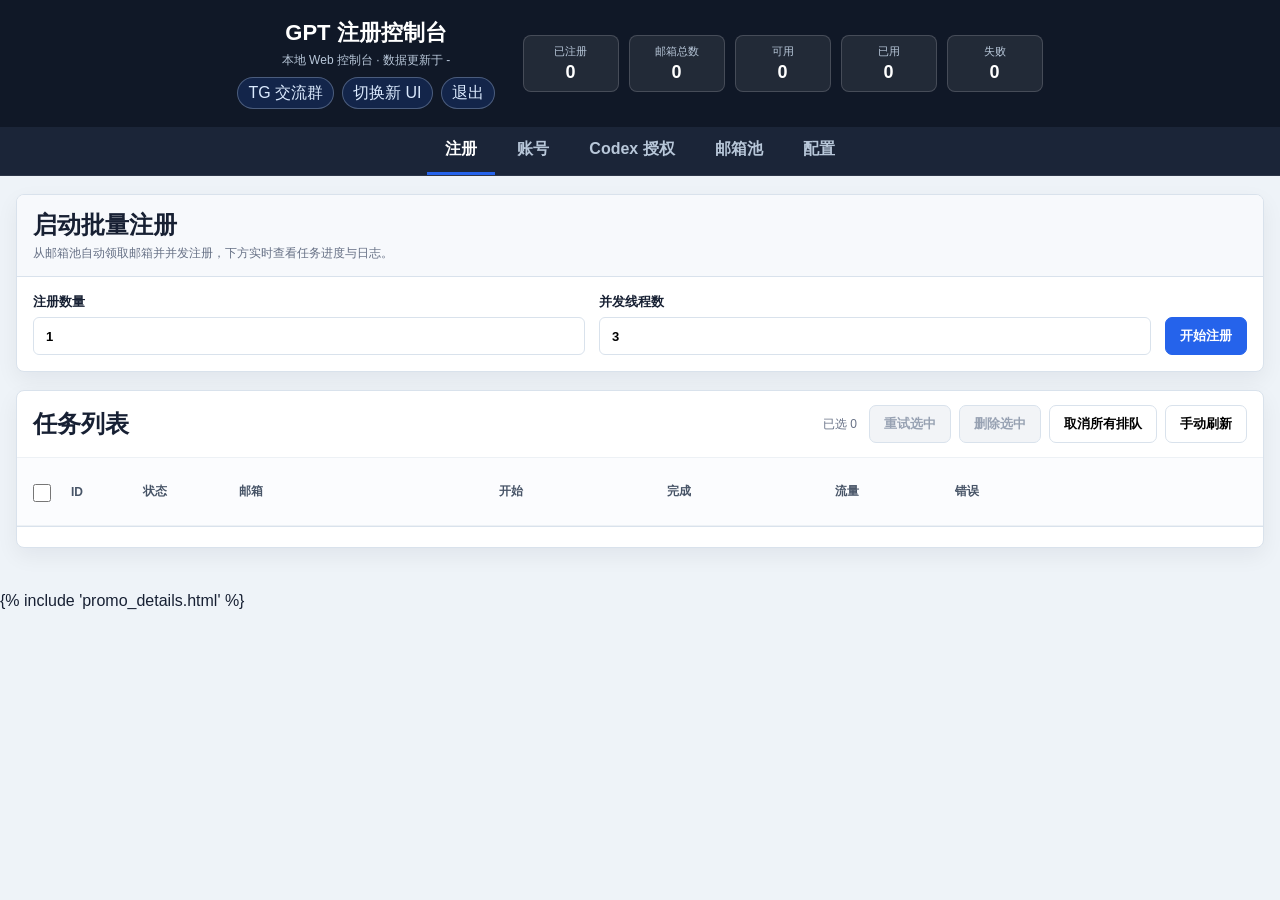
==== commit 5fbad9f3: "fix: repair Codex SMS verification lifecycle" ====
--- a/webui/templates/index_legacy.html
+++ b/webui/templates/index_legacy.html
@@ -136,6 +136,9 @@
     .accounts-table td:nth-child(8), .accounts-table th:nth-child(8) { overflow: visible; text-overflow: clip; }
     .accounts-table td:nth-child(11), .accounts-table th:nth-child(11) { overflow: visible; text-overflow: clip; }
     .outlook-table .col-actions { width: 220px; }
+    .codex-table .col-phone { width: 150px; }
+    .codex-table .col-phone-country { width: 120px; }
+    .codex-table .col-phone-price { width: 100px; }
     .codex-table .col-actions { width: 260px; }
     th { position: sticky; top: 0; background: #fbfcfe; color: #475467; z-index: 1; font-size: 12px; }
     tr:hover td { background: #fbfdff; }
@@ -706,10 +709,10 @@
       </div>
       <div class="table-wrap">
         <table class="codex-table">
-          <colgroup><col class="col-check"><col class="col-email"><col class="col-plan"><col class="col-status"><col class="col-account"><col class="col-time"><col class="col-expire"><col class="col-actions"></colgroup>
+          <colgroup><col class="col-check"><col class="col-email"><col class="col-phone"><col class="col-phone-country"><col class="col-phone-price"><col class="col-plan"><col class="col-status"><col class="col-account"><col class="col-time"><col class="col-expire"><col class="col-actions"></colgroup>
           <thead><tr>
             <th><input type="checkbox" id="codexSelectAll" title="全选/取消全选当前页"></th>
-            <th>邮箱</th><th>Plan</th><th>状态</th><th>Account ID</th><th>更新时间</th><th>过期时间</th><th>操作</th>
+            <th>邮箱</th><th>手机号</th><th>归属地</th><th>价格</th><th>Plan</th><th>状态</th><th>Account ID</th><th>更新时间</th><th>过期时间</th><th>操作</th>
           </tr></thead>
           <tbody id="codexBody"></tbody>
         </table>
@@ -3217,6 +3220,9 @@
     <tr>
       <td><input type="checkbox" class="codex-row-check" data-fname="${esc(r.filename)}" ${checked}></td>
       <td><div class="main-cell">${esc(r.email || '-')}</div><div class="sub-cell mono">${esc(r.filename)}</div></td>
+      <td title="${esc(r.phone || '-')}">${esc(r.phone || '-')}</td>
+      <td title="${esc(r.phone_country || '-')}">${esc(r.phone_country || '-')}</td>
+      <td title="${esc(r.phone_price || '-')}">${esc(r.phone_price || '-')}</td>
       <td>${esc(r.plan || '-')}</td>
       <td>${statusBadge}</td>
       <td><span class="mono">${esc(r.account_id || '-')}</span></td>
@@ -3229,7 +3235,7 @@
         <button class="danger" data-codex-delete="${esc(r.filename)}" title="删除本地 Codex JSON 凭证文件">删除</button>
       </td>
     </tr>`;
-  }).join('') || '<tr><td colspan="8" class="muted">还没有 Codex 凭证。注册成功并跑通 Codex 授权后会自动出现。</td></tr>';
+  }).join('') || '<tr><td colspan="11" class="muted">还没有 Codex 凭证。注册成功并跑通 Codex 授权后会自动出现。</td></tr>';
   // 全选 checkbox：仅反映当前页状态
   const pageFilenames = rows.map(r => r.filename);
   const allChecked = pageFilenames.length > 0 && pageFilenames.every(f => CODEX_SELECTED.has(f));
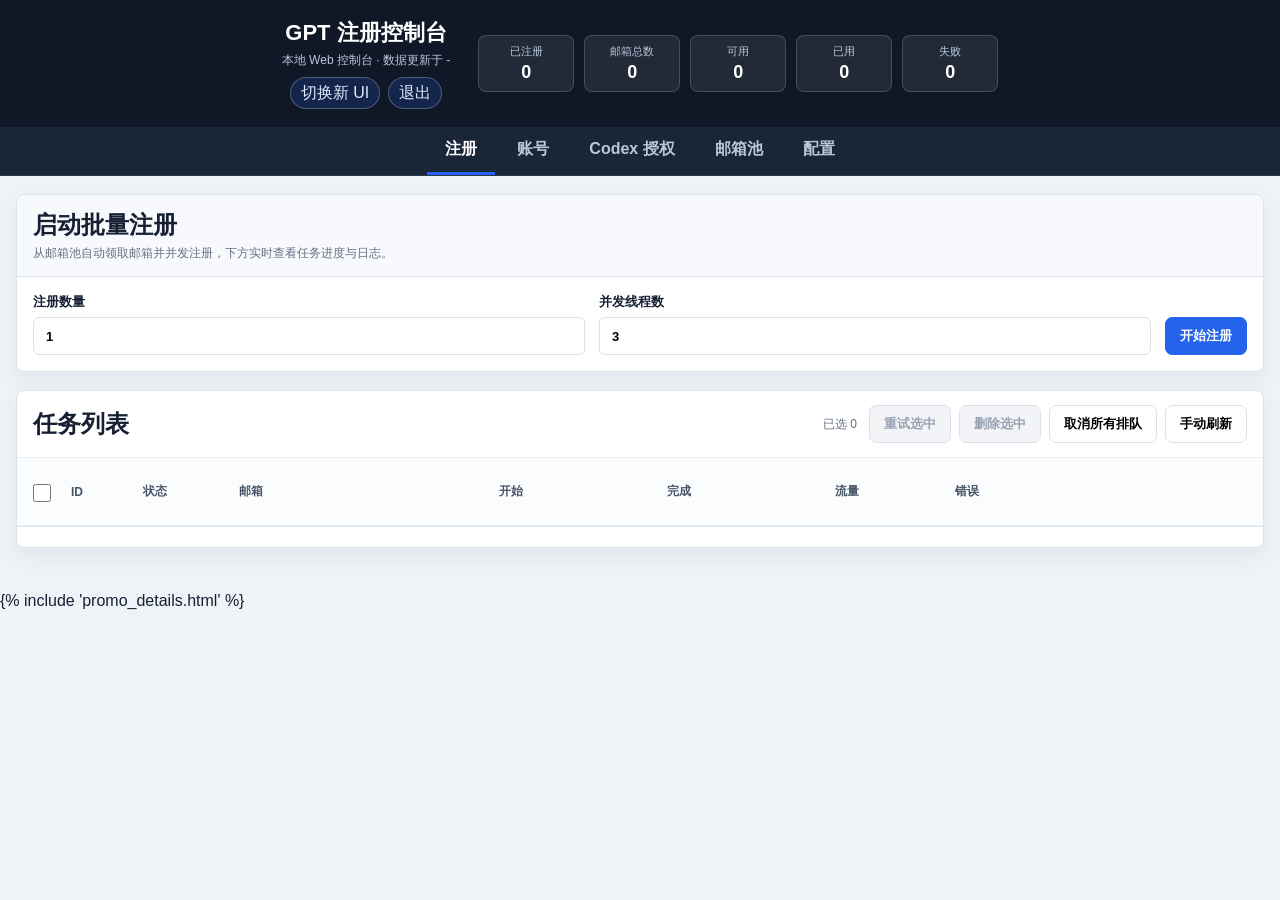
==== commit 967beb1f: "feat: consolidate registration and SMS pool improvements" ====
--- a/webui/templates/index_legacy.html
+++ b/webui/templates/index_legacy.html
@@ -136,9 +136,10 @@
     .accounts-table td:nth-child(8), .accounts-table th:nth-child(8) { overflow: visible; text-overflow: clip; }
     .accounts-table td:nth-child(11), .accounts-table th:nth-child(11) { overflow: visible; text-overflow: clip; }
     .outlook-table .col-actions { width: 220px; }
-    .codex-table .col-phone { width: 150px; }
-    .codex-table .col-phone-country { width: 120px; }
-    .codex-table .col-phone-price { width: 100px; }
+    .codex-table .col-phone-info { width: 240px; white-space: normal; overflow: visible; }
+    .codex-table .codex-phone-info-v2 { display: grid; gap: 1px; line-height: 1.35; white-space: normal; font-variant-numeric: tabular-nums; }
+    .codex-table .codex-phone-info-v2-line { min-width: 0; overflow: hidden; text-overflow: ellipsis; white-space: nowrap; }
+    .codex-table .codex-phone-info-v2-label { color: #667085; }
     .codex-table .col-actions { width: 260px; }
     th { position: sticky; top: 0; background: #fbfcfe; color: #475467; z-index: 1; font-size: 12px; }
     tr:hover td { background: #fbfdff; }
@@ -466,7 +467,6 @@
       <h1>GPT 注册控制台</h1>
       <p class="meta">本地 Web 控制台 · 数据更新于 <span id="updatedAt">-</span></p>
       <div class="header-links">
-        <a href="https://t.me/+gu_cvEKq_vcyZWRl" target="_blank" rel="noopener noreferrer">TG 交流群</a>
         <a href="/?ui=modern" title="切换到新版侧边栏 UI">切换新 UI</a>
         <form method="post" action="/logout"><button type="submit">退出</button></form>
       </div>
@@ -555,9 +555,6 @@
           <div class="search"><input id="qAccounts" placeholder="搜索邮箱、token、来源…"></div>
           <div class="account-filter-strip btn-group">
             <span class="muted selected-hint" id="accountsSelectedHint">已选 0</span>
-            <label class="inline-num" title="本次单账号补跑使用的 Codex OAuth 驱动；留空使用全局配置">单次驱动
-              <select id="codexRetryDriver" style="width:auto;min-height:auto;"><option value="">全局</option><option value="roxy">Roxy</option><option value="cloak">本地 Cloak</option><option value="browser_use">Browser Use</option><option value="skyvern">Skyvern</option><option value="protocol">协议</option></select>
-            </label>
             <label class="inline-num" title="批量补跑 Codex 的并发线程数">线程
               <input id="codexBulkWorkers" type="number" min="1" max="16" value="3">
             </label>
@@ -615,9 +612,6 @@
           </div>
           <div class="btn-group">
             <span class="btn-group-title">Codex</span>
-            <label class="inline-num" title="批量补跑使用的 Codex OAuth 驱动；留空使用全局配置">批量驱动
-              <select id="codexBulkDriver" style="width:auto;min-height:auto;"><option value="">全局</option><option value="roxy">Roxy</option><option value="cloak">本地 Cloak</option><option value="browser_use">Browser Use</option><option value="skyvern">Skyvern</option><option value="protocol">协议</option></select>
-            </label>
             <button class="btn primary" id="btnRetrySelectedCodex" disabled title="给选中的账号批量补跑 Codex 授权">补跑</button>
             <button class="btn good" id="btnDownloadSelectedCpa" disabled title="从 CPA auth-files 下载选中账号的 Codex JSON，并打包 ZIP">下载CPA</button>
             <button class="btn danger" id="btnStopSelectedCodex" disabled title="停止选中账号中正在补跑的 Codex 授权">停止</button>
@@ -709,10 +703,10 @@
       </div>
       <div class="table-wrap">
         <table class="codex-table">
-          <colgroup><col class="col-check"><col class="col-email"><col class="col-phone"><col class="col-phone-country"><col class="col-phone-price"><col class="col-plan"><col class="col-status"><col class="col-account"><col class="col-time"><col class="col-expire"><col class="col-actions"></colgroup>
+          <colgroup><col class="col-check"><col class="col-email"><col class="col-phone-info"><col class="col-plan"><col class="col-status"><col class="col-account"><col class="col-time"><col class="col-expire"><col class="col-actions"></colgroup>
           <thead><tr>
             <th><input type="checkbox" id="codexSelectAll" title="全选/取消全选当前页"></th>
-            <th>邮箱</th><th>手机号</th><th>归属地</th><th>价格</th><th>Plan</th><th>状态</th><th>Account ID</th><th>更新时间</th><th>过期时间</th><th>操作</th>
+            <th>邮箱</th><th>手机信息</th><th>Plan</th><th>状态</th><th>Account ID</th><th>更新时间</th><th>过期时间</th><th>操作</th>
           </tr></thead>
           <tbody id="codexBody"></tbody>
         </table>
@@ -885,6 +879,31 @@
 // ---------- 工具 ----------
 function fmt(v) { return v == null || v === '' ? '-' : String(v); }
 function esc(v) { return fmt(v).replace(/&/g,'&amp;').replace(/</g,'&lt;').replace(/>/g,'&gt;').replace(/"/g,'&quot;').replace(/'/g,'&#39;'); }
+function formatDateTime(v) {
+  if (v == null || v === '') return '-';
+  let d;
+  if (v instanceof Date) {
+    d = v;
+  } else if (typeof v === 'number') {
+    d = new Date(Math.abs(v) < 1e12 ? v * 1000 : v);
+  } else {
+    const raw = String(v).trim();
+    if (!raw) return '-';
+    if (/^\d{4}-\d{2}-\d{2}$/.test(raw)) return raw;
+    const normalized = raw.replace(' ', 'T');
+    const withZone = /(?:Z|[+-]\d{2}:?\d{2})$/i.test(normalized) ? normalized : normalized + 'Z';
+    d = new Date(withZone);
+  }
+  if (Number.isNaN(d.getTime())) {
+    const s = String(v).replace('T', ' ').replace(/\.\d+.*$/, '').replace(/Z$/, '').replace(/[+-]\d{2}:\d{2}$/, '');
+    return s || '-';
+  }
+  const parts = new Intl.DateTimeFormat('en-CA', {
+    timeZone: 'Asia/Shanghai', year: 'numeric', month: '2-digit', day: '2-digit',
+    hour: '2-digit', minute: '2-digit', second: '2-digit', hourCycle: 'h23',
+  }).formatToParts(d).reduce((out, part) => { out[part.type] = part.value; return out; }, {});
+  return `${parts.year}-${parts.month}-${parts.day} ${parts.hour}:${parts.minute}:${parts.second}`;
+}
 // 配置表单必须用这个：空值保持空，不能把 '' 显示成 '-'，否则一点保存就会写回 config
 function attrEsc(v) {
   return String(v == null ? '' : v)
@@ -1045,8 +1064,8 @@
       <td class="muted">#${esc(j.id)}${j.parent_job_id ? `<div class="sub-cell" title="重试自任务 #${esc(j.parent_job_id)}">↳ #${esc(j.parent_job_id)} · ${esc(j.retry_attempt || 1)}</div>` : ''}</td>
       <td>${pill(j.display_status || j.status)}</td>
       <td title="${esc(j.email || '-')}">${esc(j.email || '-')}</td>
-      <td class="muted" title="${esc(j.started_at || '-')}">${esc(j.started_at || '-')}</td>
-      <td class="muted" title="${esc(j.completed_at || '-')}">${esc(j.completed_at || '-')}</td>
+      <td class="muted" title="${esc(formatDateTime(j.started_at))}">${esc(formatDateTime(j.started_at))}</td>
+      <td class="muted" title="${esc(formatDateTime(j.completed_at))}">${esc(formatDateTime(j.completed_at))}</td>
       <td>${formatTraffic(j.network_traffic)}</td>
       <td class="muted wrap" title="${esc(j.error_message || '')}">${esc(short(j.error_message || '', 90))}</td>
       <td class="actions-cell">
@@ -1442,6 +1461,12 @@
   if (!text) return '—';
   const amount = text.replace(/^[\$¥￥]\s*/, '').replace(/\s*(?:USD|CNY|RMB)$/i, '').trim();
   return amount ? amount + symbol : '—';
+}
+function _codexPhonePriceDisplay(price, priceCny) {
+  const original = String(price ?? '').trim();
+  const cny = String(priceCny ?? '').trim();
+  if (!original) return cny ? cny + ' ￥' : '—';
+  return cny ? original + ' / ' + cny + ' ￥' : original;
 }
 function _codexPhoneInfo(r) {
   if (String(r.codex_status || '').toLowerCase() !== 'success') return '';
@@ -1509,19 +1534,8 @@
   return gen ? `<div class="agent-token-cell">${gen}</div>` : '<span class="muted">-</span>';
 }
 function _fmtPlanTime(v, dateOnly = false) {
-  if (!v) return '';
-  try {
-    const d = new Date(v);
-    if (Number.isNaN(d.getTime())) {
-      const raw = String(v).replace('T', ' ').replace(/(\+00:00|Z)$/, '');
-      return dateOnly ? raw.slice(0, 10) : raw;
-    }
-    const pad = n => String(n).padStart(2, '0');
-    const day = `${d.getFullYear()}-${pad(d.getMonth()+1)}-${pad(d.getDate())}`;
-    return dateOnly ? day : `${day} ${pad(d.getHours())}:${pad(d.getMinutes())}`;
-  } catch(e) {
-    return String(v);
-  }
+  const formatted = formatDateTime(v);
+  return dateOnly ? formatted.slice(0, 10) : formatted.slice(0, 16);
 }
 function _billingLabel(v) {
   const x = (v || '').toString().toLowerCase();
@@ -1591,7 +1605,7 @@
     const queued = r.plan_check_status === 'queued';
     const label = automatic ? (queued ? '自动查询排队中' : '自动查询中') : (queued ? '查询排队中' : '查询中');
     const stamp = queued ? r.plan_check_queued_at : r.plan_check_started_at;
-    const detail = stamp ? `${queued ? '入队' : '开始'}: ${esc(stamp)}` : '';
+    const detail = stamp ? `${queued ? '入队' : '开始'}: ${esc(formatDateTime(stamp))}` : '';
     return `<span class="pill status-running" title="${detail}">${label}</span>`;
   }
   if (err || r.plan_check_status === 'failed') {
@@ -1599,7 +1613,7 @@
     const hasLastSuccess = Boolean(r.plan_last_success_at);
     const lastPlan = hasLastSuccess ? `${plan}${promoSummaries.length ? `（${promoSummaries.join('；')}）` : ''}` : '';
     const lastText = lastPlan ? `（上次: ${lastPlan}）` : '';
-    const lastTitle = hasLastSuccess ? `上次成功: ${esc(r.plan_last_success_at)}` : '';
+    const lastTitle = hasLastSuccess ? `上次成功: ${esc(formatDateTime(r.plan_last_success_at))}` : '';
     return `<div class="extract-link-cell"><span class="pill status-failed" title="${[esc(reason), lastTitle].filter(Boolean).join('；')}">查询失败${esc(lastText)}</span><div class="extract-link-error" title="${esc(reason)}">${esc(reason)}</div></div>`;
   }
   const lower = plan.toLowerCase();
@@ -1629,9 +1643,9 @@
   if (discount) parts.push(discount);
   const text = parts.length ? `${plan}（${parts.join('/')}）` : plan;
   const detail = [title];
-  if (expireRaw) detail.push(`到期时间: ${expireRaw}`);
-  if (r.plan_renews_at) detail.push(`续费时间: ${r.plan_renews_at}`);
-  if (r.discount_expires_at) detail.push(`折扣结束: ${r.discount_expires_at}`);
+  if (expireRaw) detail.push(`到期时间: ${formatDateTime(expireRaw)}`);
+  if (r.plan_renews_at) detail.push(`续费时间: ${formatDateTime(r.plan_renews_at)}`);
+  if (r.discount_expires_at) detail.push(`折扣结束: ${formatDateTime(r.discount_expires_at)}`);
   if (r.discount_promo_campaign_id) detail.push(`优惠: ${r.discount_promo_campaign_id}`);
   return _promoStackHtml(text, cls, promoSummaries, detail.join('；'));
 }
@@ -1698,6 +1712,7 @@
 }
 function _totpAction(r) {
   const status = r.totp_setup_status || '';
+  const errorCode = r.totp_setup_error_code || '';
   if (r.totp_enabled) {
     const cached = TOTP_CODE_CACHE.get(Number(r.id));
     const codeHtml = cached?.code
@@ -1711,13 +1726,16 @@
   if (!r.has_access_token) {
     return `<span class="muted">无Token</span>`;
   }
-  const tip = r.totp_setup_error || r.totp_setup_message || '为该账号开启 2FA，并把 TOTP 密钥写回账号信息';
+  const tip = [r.totp_setup_error, r.totp_setup_message, errorCode].filter(Boolean).join('\n') || '为该账号开启 2FA，并把 TOTP 密钥写回账号信息';
+  if (['account_deactivated', 'account_deleted', 'account_banned'].includes(errorCode)) {
+    return `<span class="muted" title="${esc(tip)}">账号不可用</span>`;
+  }
   return `<button type="button" class="twofa-action" data-account-totp-setup="${esc(r.id)}" title="${esc(tip)}">开启2FA</button>`;
 }
 function _liveStatusSub(r) {
   const s = r.live_check_status || '';
   const err = r.live_check_error || '';
-  const at = r.live_checked_at || '';
+  const at = r.live_checked_at ? formatDateTime(r.live_checked_at) : '';
   const fp = r.live_check_fingerprint_text || '';
   if (s === 'live') return `<div class="sub-cell" title="${esc([at, fp].filter(Boolean).join('\n'))}">查活: 正常${fp ? ` · ${esc(fp)}` : ''}</div>`;
   if (s === 'queued') return `<div class="sub-cell" style="color:#e6a23c">查活: 排队</div>`;
@@ -1742,7 +1760,7 @@
       <td class="wrap" title="${esc(r.note || '')}">${r.note ? esc(short(r.note, 80)) : '<span class="muted">-</span>'}</td>
       <td>${_totpAction(r)}</td>
       <td>${_codexCell(r)}</td>
-      <td class="muted">${esc(r.created_at || '-')}</td>
+      <td class="muted">${esc(formatDateTime(r.created_at))}</td>
       <td class="actions actions-cell">
         <div class="account-row-actions">
           <div class="account-action-group"><button class="primary" data-account-copy-secret="access_token" data-account-id="${esc(r.id)}" ${r.has_access_token ? '' : 'disabled'}>复制Token</button> <button class="good" data-account-copy-secret="copy_line" data-account-id="${esc(r.id)}">复制整行</button></div>
@@ -2128,7 +2146,7 @@
   if (!confirm(`重新跑 Codex 授权？\n\n${email}\n\n将消耗：\n  • 1 封邮箱 OTP（自动收）\n  • 1 个接码短信（价格按当前 SMSBower 配置，实际以供应商返回为准）\n\n补跑会在后台进行（~1-2 分钟），完成后状态自动更新。`)) return;
   btn.disabled = true;
   try {
-    const r = await api('/api/codex/retry', { method:'POST', headers:{'Content-Type':'application/json'}, body: JSON.stringify({email, driver: (document.getElementById('codexRetryDriver') || {}).value || undefined}) });
+    const r = await api('/api/codex/retry', { method:'POST', headers:{'Content-Type':'application/json'}, body: JSON.stringify({email}) });
     showToast(r.message || '已开始补跑');
     loadAccounts();
     openRetryLog(email);
@@ -2937,7 +2955,7 @@
     const r = await api('/api/codex/retry-bulk', {
       method:'POST',
       headers:{'Content-Type':'application/json'},
-      body: JSON.stringify({account_ids: ids, workers, driver: (document.getElementById('codexBulkDriver') || {}).value || undefined}),
+      body: JSON.stringify({account_ids: ids, workers}),
     });
     const skippedCount = (r.skipped || []).length;
     showToast(skippedCount ? `已开始 ${r.started_count || 0} 个，跳过 ${skippedCount} 个` : (r.message || '已开始批量补跑'));
@@ -2994,8 +3012,8 @@
       <td>${esc(poolLabel(r.source))}</td>
       <td>${pill(r.status)}</td>
       <td><span class="mono">${esc(short(r.access_token || '', 36) || '未生成')}</span></td>
-      <td class="muted">${esc(r.imported_at || r.created_at || '-')}</td>
-      <td class="muted">${esc(r.used_at || '-')}</td>
+      <td class="muted">${esc(formatDateTime(r.imported_at || r.created_at))}</td>
+      <td class="muted">${esc(formatDateTime(r.used_at))}</td>
       <td class="actions">
         ${cbtn('复制邮箱', r.copy_line)} ${cbtn('复制Token', r.access_token, 'primary')} ${cbtn('复制整行', r.account_copy_line, 'good')}
         ${r.status !== 'available'
@@ -3207,6 +3225,19 @@
   const delBtn = $('#btnCodexDeleteBulk');
   if (delBtn) delBtn.disabled = CODEX_SELECTED.size === 0;
 }
+function _codexCredentialPhoneInfo(r) {
+  const phone = String(r.phone ?? '').trim();
+  const country = String(r.phone_country ?? '').trim();
+  const price = _codexPhonePriceDisplay(r.phone_price, r.phone_price_cny);
+  if (!phone && !country && price === '—') return '<span class="muted">-</span>';
+  const title = [phone && '手机号: ' + phone, country && '归属地: ' + country, price !== '—' && '价格: ' + price]
+    .filter(Boolean).join('；');
+  const titleAttr = title ? ' title="' + esc(title) + '"' : '';
+  return '<div class="codex-phone-info-v2"' + titleAttr + '>'
+    + '<div class="codex-phone-info-v2-line"><span class="codex-phone-info-v2-label">手机号：</span>' + esc(phone || '—') + '</div>'
+    + '<div class="codex-phone-info-v2-line"><span class="codex-phone-info-v2-label">归属地：</span>' + esc(country || '—') + '</div>'
+    + '<div class="codex-phone-info-v2-line"><span class="codex-phone-info-v2-label">价格：</span>' + esc(price || '—') + '</div></div>';
+}
 function renderCodex() {
   const total = CODEX_TOTAL;
   const rows = CODEX;
@@ -3220,14 +3251,12 @@
     <tr>
       <td><input type="checkbox" class="codex-row-check" data-fname="${esc(r.filename)}" ${checked}></td>
       <td><div class="main-cell">${esc(r.email || '-')}</div><div class="sub-cell mono">${esc(r.filename)}</div></td>
-      <td title="${esc(r.phone || '-')}">${esc(r.phone || '-')}</td>
-      <td title="${esc(r.phone_country || '-')}">${esc(r.phone_country || '-')}</td>
-      <td title="${esc(r.phone_price || '-')}">${esc(r.phone_price || '-')}</td>
+      <td class="col-phone-info">${_codexCredentialPhoneInfo(r)}</td>
       <td>${esc(r.plan || '-')}</td>
       <td>${statusBadge}</td>
       <td><span class="mono">${esc(r.account_id || '-')}</span></td>
-      <td class="muted">${esc(r.mtime || '-')}</td>
-      <td class="muted">${esc(r.expired || '-')}</td>
+      <td class="muted">${esc(formatDateTime(r.mtime))}</td>
+      <td class="muted">${esc(formatDateTime(r.expired))}</td>
       <td class="actions">
         <button class="primary" data-codex-download="${esc(r.filename)}" title="从 SQLite 下载 JSON/回执">下载凭证</button>
         <button class="good" data-codex-download-cpa="${esc(r.filename)}" title="按邮箱从 CPA auth-files 下载真实 Codex JSON">从CPA下载</button>
@@ -3235,7 +3264,7 @@
         <button class="danger" data-codex-delete="${esc(r.filename)}" title="删除本地 Codex JSON 凭证文件">删除</button>
       </td>
     </tr>`;
-  }).join('') || '<tr><td colspan="11" class="muted">还没有 Codex 凭证。注册成功并跑通 Codex 授权后会自动出现。</td></tr>';
+  }).join('') || '<tr><td colspan="9" class="muted">还没有 Codex 凭证。注册成功并跑通 Codex 授权后会自动出现。</td></tr>';
   // 全选 checkbox：仅反映当前页状态
   const pageFilenames = rows.map(r => r.filename);
   const allChecked = pageFilenames.length > 0 && pageFilenames.every(f => CODEX_SELECTED.has(f));
@@ -3520,11 +3549,14 @@
 
 
 function smsConfigSectionForKey(key) {
-  if (['SMS_PROVIDER','SMS_COUNTRY','SMS_SERVICE','SMS_MAX_PRICE','SMS_MAX_RETRIES','SMS_CODE_WAIT'].includes(key)) {
+  if (['SMS_PROVIDER','SMS_PROVIDER_CHAIN','SMS_COUNTRY','SMS_SERVICE','SMS_MAX_PRICE','SMS_MAX_RETRIES','SMS_CODE_WAIT','SMS_POLL_INTERVAL','SMS_REQUEST_TIMEOUT','SMS_RELEASE_RETRIES','SMS_RELEASE_RETRY_DELAY','SMS_API_KEY'].includes(key)) {
     return ['通用接码', '接码通道选择、国家/服务代码、价格、等待和重试参数；SMSBower 的 OpenAI 服务代码为 dr，openai/chatgpt 会自动转换'];
   }
-  if (key === 'SMS_API_KEY') return ['GrizzlySMS', 'GrizzlySMS 平台 API Key 配置'];
   if (key.startsWith('SMSBOWER_')) return ['SMSBower', 'SMSBower handler_api、V2取号和供应商/价格筛选配置'];
+  if (key.startsWith('TIGER_SMS_')) return ['Tiger SMS', 'Tiger SMS API、V2取号、随机选国和供应商筛选配置'];
+  if (key.startsWith('HEROSMS_')) return ['HeroSMS', 'HeroSMS API、V2取号、服务/国家覆盖和供应商筛选配置'];
+  if (key.startsWith('SMSPOOL_')) return ['SMSPool', 'SMSPool API、服务/国家覆盖、价格和号池配置'];
+  if (key.startsWith('VAKSMS_')) return ['Vak SMS', 'Vak SMS API、V0/V2取号、服务/国家、价格和运营商配置'];
   if (key.startsWith('H_')) return ['H 接码', 'H_API.md 本地 H 取号服务配置；项目ID/国家留空时复用通用字段'];
   if (key.startsWith('L_')) return ['L 接码', 'L_API.md 本地 L 取号服务配置'];
   return ['其他接码配置', ''];
@@ -3594,7 +3626,7 @@
       CONFIG_SMS_ACTIVE_SECTION,
       v => { CONFIG_SMS_ACTIVE_SECTION = v; },
       smsConfigSectionForKey,
-      ['通用接码', 'GrizzlySMS', 'SMSBower', 'H 接码', 'L 接码', '其他接码配置'],
+      ['通用接码', 'SMSBower', 'Tiger SMS', 'HeroSMS', 'SMSPool', 'Vak SMS', 'H 接码', 'L 接码', '其他接码配置'],
       'sms-config-section'
     );
   }
